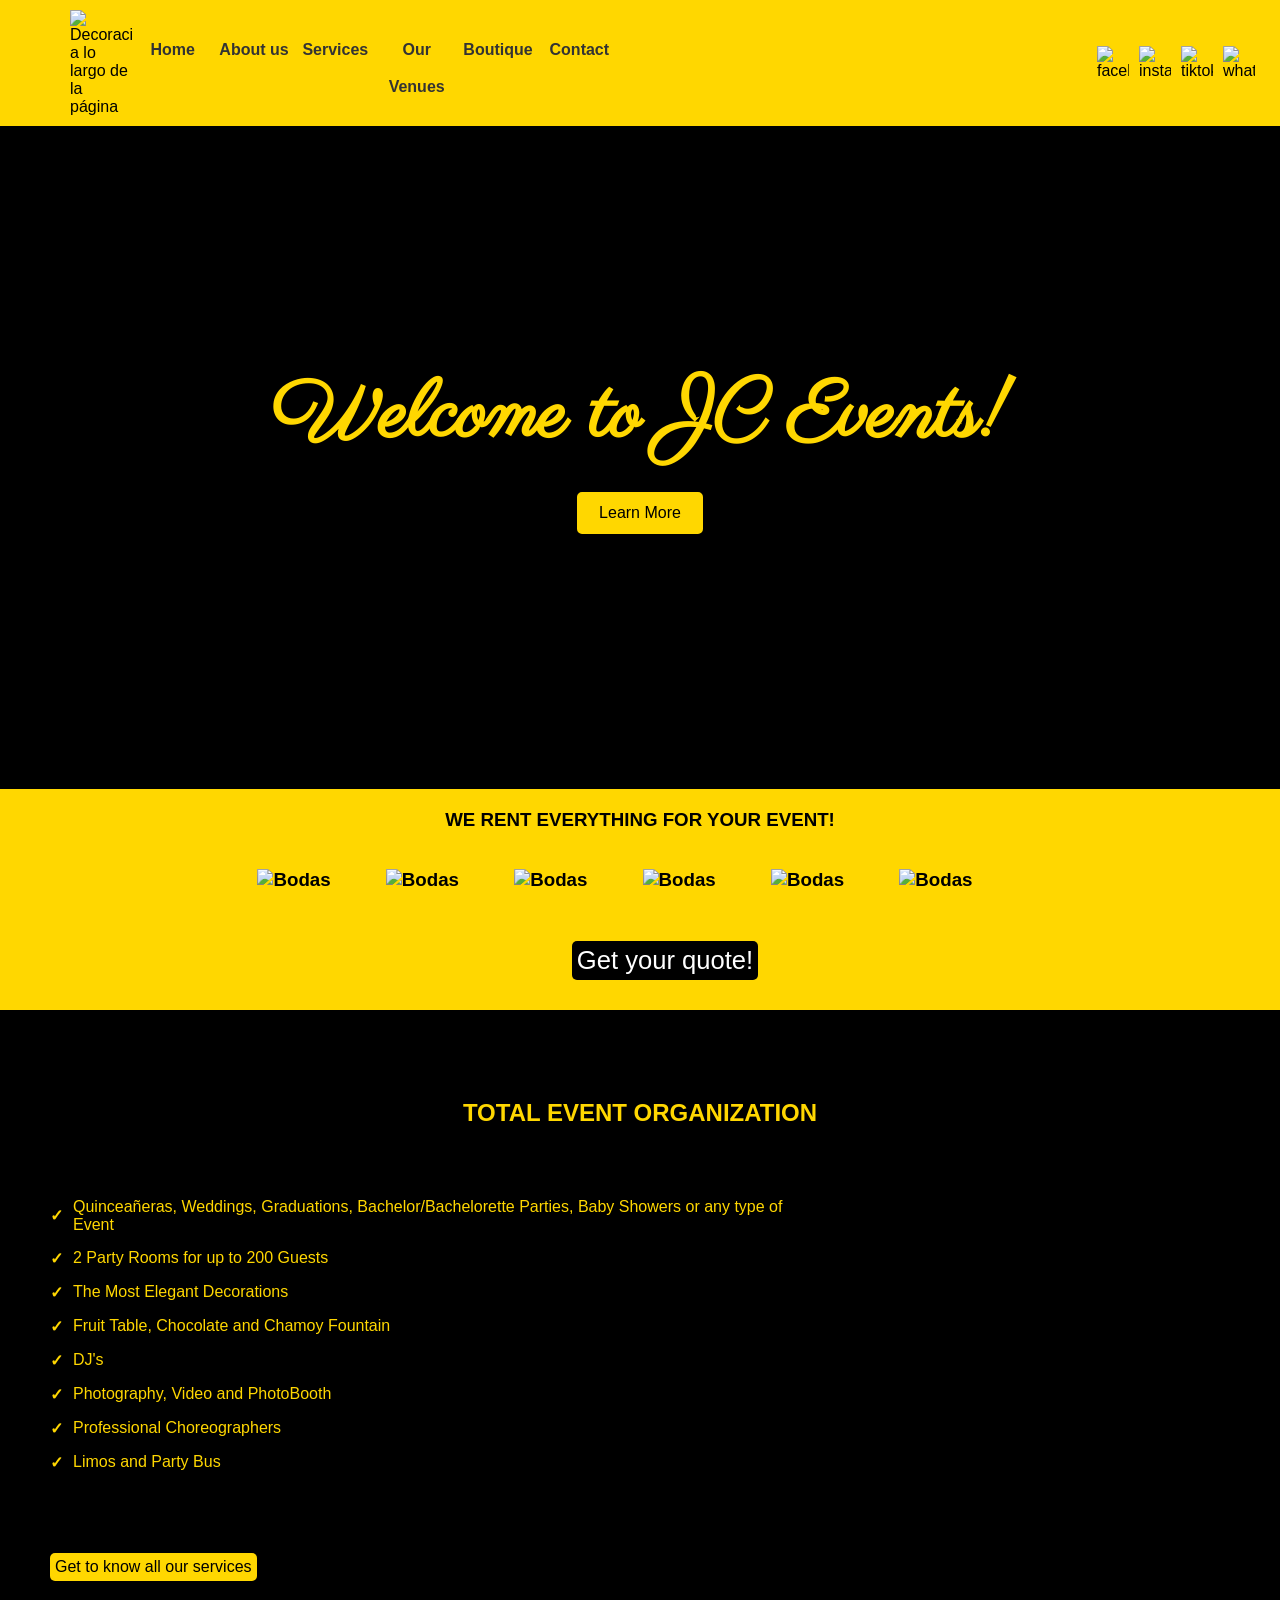
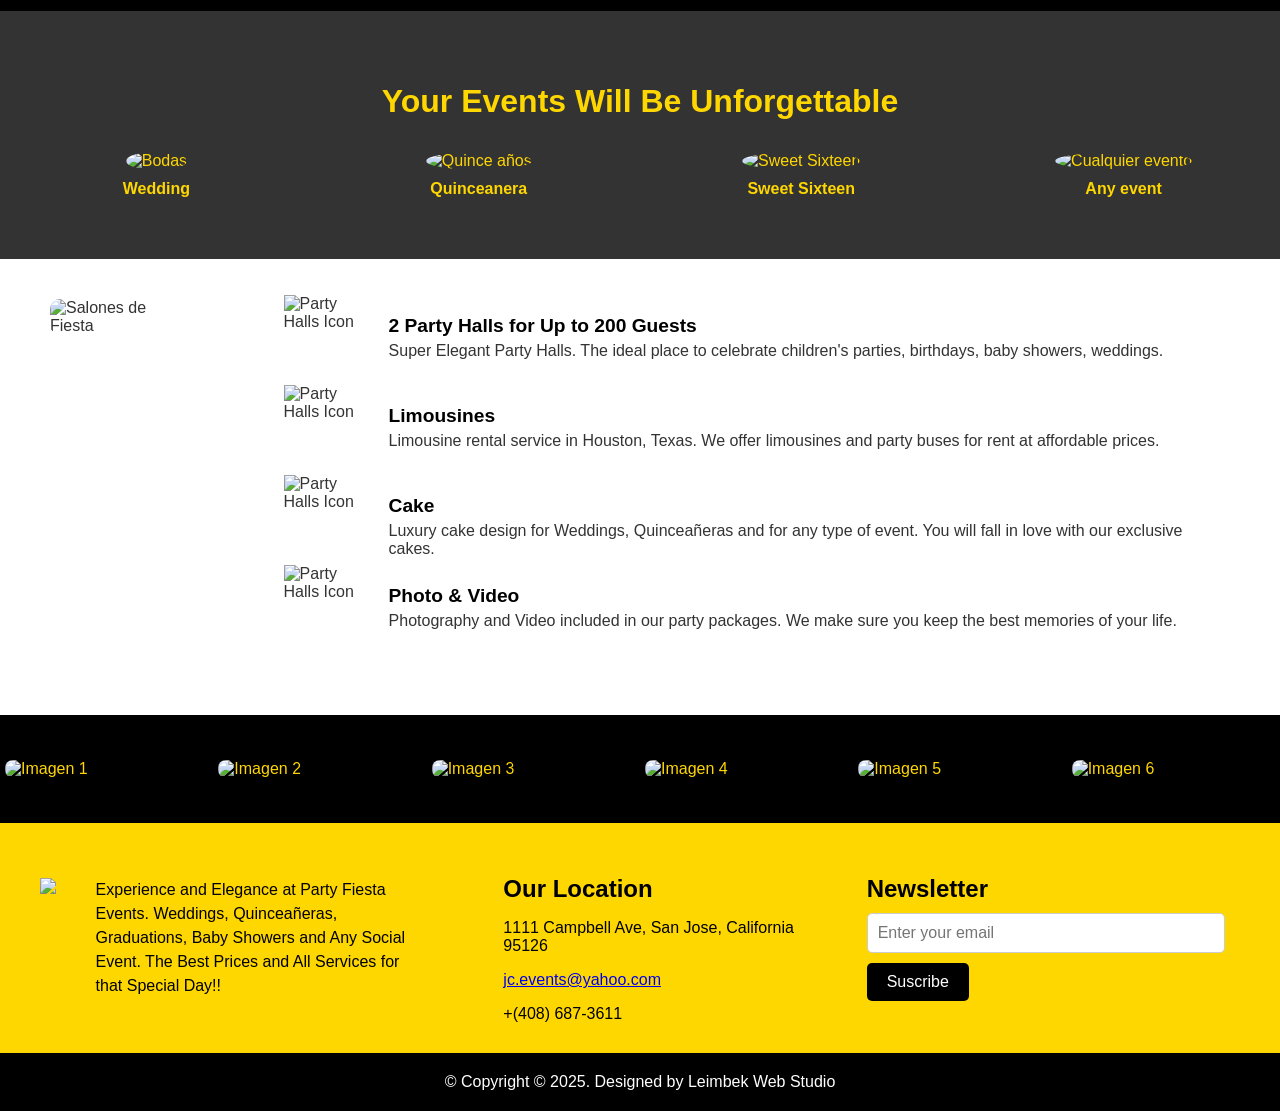
==== index.html @ fe1f2069 "Add files via upload" ====
<!DOCTYPE html>
<html lang="en">
<head>
    <meta charset="UTF-8">
    <meta name="viewport" content="width=device-width, initial-scale=1.0">
	<link rel="preconnect" href="https://fonts.googleapis.com">
	<link rel="preconnect" href="https://fonts.gstatic.com" crossorigin>
	<link href="https://fonts.googleapis.com/css2?family=Parisienne&display=swap" rel="stylesheet">
	<link rel="shortcut icon" href="images/favicon.ico">
	<link rel="icon" type="image/png" sizes="32x32" href="images/logo.png">
    <link rel="apple-touch-icon" sizes="180x180" href="images/logo.png">
	<link rel="icon" sizes="192x192" href="images/logo.png">
    <title>JC Events</title>
    <style>
        body {
            font-family: Arial, sans-serif;
            margin: 0;
            padding: 0;
            background-color: #000;
			color: #FFD700;
        }

        header {
            background-color: #FFD700;
            padding: 10px 20px;
            display: flex;
            justify-content: space-between;
            align-items: center;
            color: #000;
        }
		header img{
			max-width:5%;
			margin-left:50px;
			
		}
		nav{
			width:100%;
		}
        nav ul{
            list-style: none; /* Quita los puntos de la lista */
			margin: 0;
			padding: 0;
			display:flex;
			justify-content:center;
			font-weight:bold;
			font-size:32px;
			width:100%;
        }
		nav ul li{
			flex:1;
			text-align:center;
			
		}

        nav ul li a {
            text-decoration: none; /* Quita el subrayado */
			font-size: 1rem;
			color: #333; /* Ajusta el color del texto */
        }
		
		nav ul li :hover{
			color:white;
		}


        .social-icons {
			display: flex;
			justify-content:flex-end;
			align-items:center;
			gap:0px;
			width:100%;
		}
		.social-icons img{
			width:150px;
			height:auto;
			object-fit: contain;
			cursor:pointer;
			margin-left:5px;
			margin-right:5px;
        }


        .hero {
            position: relative;
            text-align: center;
            color: #FFD700;
        }

        .hero video {
            width: 100%;
            height: 100%;
            object-fit: cover;
        }

        .hero .overlay {
            position: absolute;
            top: 0;
            left: 0;
            width: 100%;
            height: 100%;
            background: rgba(0, 0, 0, 0.1);
            display: flex;
            flex-direction: column;
            justify-content: center;
            align-items: center;
        }

        .hero h1 {
            font-family: 'Parisienne', cursive;
            font-size: 5rem;
            margin: 0;
        }

        .hero button {
            margin-top: 20px;
            padding: 10px 20px;
            font-size: 1rem;
            color: #000;
            background-color: #FFD700;
            border: 2px solid #FFD700;
            border-radius: 5px;
            cursor: pointer;
            transition: all 0.3s;
        }

        .hero button:hover {
            background-color: #333;
            color: #FFD700;
        }

        .event-details {
            display: flex;
            flex-wrap: wrap;
            gap: 20px;
            padding: 50px;
            background-color: #000;
            color: #FFD700;
        }

        .event-details h2 {
            flex-basis: 100%;
            text-align: center;
            color: #FFD700;
        }

        .event-details .image-container {
            flex: 1;
            min-width: 300px;
        }

        .event-details .image-container img {
            width: 100%;
            height: auto;
            border-radius: 10px;
        }
		
		.image-container video{
			max-width:120%;
			margin-left:-130px;
			margin-top:30px;
		}

        .event-details ul {
            flex: 2;
            list-style: none;
            padding: 0;
        }

        .event-details ul li {
            margin: 15px 0;
            display: flex;
            align-items: center;
        }

        .event-details ul li::before {
            content: '\2713';
            color: #FFD700;
            margin-right: 10px;
            font-weight: bold;
        }

        .full-width-image {
			margin:0;
			padding:0;
			background:#FFD700;
        }
		
		.full-width-image h3 {
			padding-top:20px;
			color:#000;
			text-align:center;
		}
		
        .full-width-image img {
            width: 180px;
            height: 250px;
			margin-right:50px;
			margin-bottom:50px;
        }
		
		.get-button {
            padding: 5px 5px;
            font-size: 1.6rem;
            color: white;
            background-color:#000;
            border: none;
            border-radius: 5px;
            cursor: pointer;
            transition: background-color 0.3s;
			margin-left:50px;
			margin-bottom:30px;
        }

        .get-button:hover {
            background-color: #333;
			color: #white;
        }
		

        .service-button {
            padding: 5px 5px;
            font-size: 1rem;
            color: #000;
            background-color: #FFD700;
            border: none;
            border-radius: 5px;
            cursor: pointer;
            transition: background-color 0.3s;
			margin-left:50px;
			margin-bottom:30px;
        }

        .service-button:hover {
            background-color: #333;
			color: #FFD700;
        }

        .inspirational-section {
            background-color: #333;
            padding: 40px 20px;
            text-align: center;
			color:#FFD700;
        }

        .inspirational-section h3 {
            font-size: 2rem;
            color: #FFD700;
        }

        .event-images {
            display: flex;
            justify-content: space-between;
            gap: 20px;
            margin-top: 30px;
        }

        .event-images .image-container {
            width: 22%;
            text-align: center;
        }

        .event-images img {
            width: 150px;
            height: 150px;
            border-radius: 50%;
			object-fit: cover;
        }

        .event-images h4 {
            margin-top: 10px;
            color: #FFD700;
        }

 
		
		.additional-info {
			display: flex;
			justify-content: space-between;
			padding: 40px 20px;
			background-color: #fff;
			color: #333;
		}

		.left-image img {
			width: 100%;
			height: auto;
			max-width: 500px;
			border-radius: 10px;
			margin-left:30px;
		}

		.right-list h4 {
			color: #000;
			font-size: 1.2rem;
			margin:0;
		}

		.right-list ul li {
			display: flex;
			align-items: flex-start;
			margin-bottom: 20px;
			gap:15px;
			font-size: 1rem;
			margin-right:30px;
		}

		.right-list ul li img {
			flex-shrink:0;
			align-items:center;
			gap:10px;
			height:90px;
			width:90px;
			margin-left:50px;
			margin-top:-20px;
		}
		
		.right-list ul li p {
			margin: 5px 0 0 0; /* Agrega espacio arriba del párrafo */
			font-size: 1rem;
		}

				
		/* Contenedor de la galería de imágenes */
		.image-gallery {
			display: flex;
			justify-content: space-between;
			margin-top: 40px;
		}

		/* Cada item de imagen */
		.image-item {
			flex: 1;
			padding: 5px;
			position: relative;
			overflow: hidden;
		}

		/* Imágenes dentro de cada item */
		.image-item img {
			width: 100%;
			height: auto;
			transition: transform 0.3s ease, box-shadow 0.3s ease;
			border-radius: 8px;
		}

		/* Efecto de movimiento al pasar el mouse */
		.image-item:hover img {
			transform: scale(1.1); /* Aumenta ligeramente el tamaño */
			box-shadow: 0 4px 8px rgba(0, 0, 0, 0.2); /* Agrega una sombra */
		}

		/* Estilos para el modal de ampliación */
		.modal {
			display: none;
			position: fixed;
			z-index: 1;
			left: 0;
			top: 0;
			width: 100%;
			height: 100%;
			overflow: auto;
			background-color: rgba(0, 0, 0, 0.7);
		}

		.modal-content {
			margin: 15% auto;
			display: block;
			width: 80%;
			max-width: 700px;
			transition: transform 0.3s ease;
		}

		.close {
			position: absolute;
			top: 10px;
			right: 25px;
			color: #f1f1f1;
			font-size: 35px;
			font-weight: bold;
			cursor: pointer;
		}

		.close:hover,
		.close:focus {
			color: #bbb;
			text-decoration: none;
			cursor: pointer;
		}

		/* Contenedor de las tres columnas */
		.three-columns {
			display: flex;
			justify-content: space-between;
			margin-top: 40px;
			padding: 0 20px;
			background: #FFD700;
			
		}

		/* Estilo general para cada columna */
		.column {
			flex: 1;
			padding: 20px;
			box-sizing: border-box;
		}

		/* Estilo de la columna izquierda */
		.left-column .logo {
			height:100px;
			width: 100px;
			max-width: 200px;
			margin-bottom: 20px;
			flex.shrink:0;
		}
		
		.left-column {
			display: flex; /* Alinea los elementos hijos horizontalmente */
			align-items: center; /* Centra verticalmente el logo y el texto */
			gap: 20px; /* Espacio entre el logo y el texto */
		}

		.left-column .description {
			font-size: 1rem;
			color: #000;
			line-height: 1.5;
			margin:0;
			flex-grow:1;
		}

		/* Estilo de la columna central */
		.center-column h4 {
			font-size: 1.5rem;
			color: #000;
			margin-bottom: 10px;
			margin-left:50px;
		}

		.center-column p {
			font-size: 1rem;
			color: #000;
			margin-bottom: 10px;
			margin-left:50px;
		}

		/* Estilo de la columna derecha */
		.right-column h4 {
			font-size: 1.5rem;
			color: #000;
			margin-bottom: 10px;
		}

		.right-column .email-input {
			width: 90%;
			padding: 10px;
			margin-bottom: 10px;
			font-size: 1rem;
			border: 1px solid #ccc;
			border-radius: 5px;
		}

		.right-column .subscribe-button {
			padding: 10px 20px;
			font-size: 1rem;
			background-color: #000;
			color: white;
			border: none;
			border-radius: 5px;
			cursor: pointer;
		}

		.right-column .subscribe-button:hover {
			background-color: #d07a92; /* Cambio de color al pasar el mouse */
		}

		/* Responsividad: Ajustar columnas en pantallas pequeñas */
		@media (max-width: 768px) {
			.three-columns {
				flex-direction: column;
				align-items: center;
			}

			.column {
				width: 100%;
				margin-bottom: 20px;
			}
		}
		
		/* Estilo del pie de página */
		.footer {
			background-color: #000;  /* Fondo negro */
			color: #fff;  /* Texto blanco */
			text-align: center;  /* Alineación del texto al centro */
			padding: 20px 0;  /* Espaciado arriba y abajo */
			font-size: 1rem;  /* Tamaño de fuente */
		}

		.footer p {
			margin: 0;  /* Elimina el margen por defecto */
		}
		
		
		
		/* Media Queries para dispositivos móviles */
@media (max-width: 768px) {
    header img {
        max-width: 20%;
        margin-left: 10px;
    }

    nav ul {
        flex-direction: column; /* Apilar los elementos del menú */
        font-size: 1rem;
    }

    nav ul li {
        margin-bottom: 10px;
    }

    .hero h1 {
        font-size: 2.5rem;
    }

    .hero button {
        font-size: 0.8rem;
        padding: 8px 16px;
    }

    .event-details {
        flex-direction: column; /* Cambiar a diseño de una columna */
        gap: 10px;
        padding: 20px;
    }

    .event-details .image-container {
        min-width: 100%; /* Imagen a pantalla completa */
    }

    .additional-info {
        flex-direction: column; /* Apilar columnas */
        padding: 20px;
    }

    .left-image img {
        max-width: 100%;
        margin: 0 auto; /* Centrar imagen */
    }

    .three-columns {
        flex-direction: column; /* Columnas apiladas */
    }

    .column {
        padding: 10px;
        text-align: center; /* Centrar contenido */
    }
}

/* Media Queries para tabletas */
@media (min-width: 769px) and (max-width: 1024px) {
    .hero h1 {
        font-size: 3.5rem;
    }

    nav ul {
        font-size: 1.2rem;
    }

    .event-details {
        gap: 15px;
        padding: 30px;
    }

    .three-columns {
        flex-direction: row;
        gap: 20px;
    }

    .column {
        padding: 15px;
    }
}



    </style>
</head>
<body>
    <header>
		<img src="images/logo.jpg" alt="Decoración a lo largo de la página">

        <nav>
            <ul>
				<li><a href="#">Home</a></li>
				<li><a href="#about">About us</a></li>
				<li><a href="#services">Services</a></li>
				<li><a href="#venues">Our Venues</a></li>
				<li><a href="#boutique">Boutique</a></li>
				<li> <a href="#contact">Contact</a></li>
			</ul>
        </nav>
        <div class="social-icons">
            <img src="images/facebook.png" alt="facebook"></a>
            <img src="images/instagram.png" alt="instagram,"></a>
            <img src="images/tiktok.png" alt="tiktok"></a>
            <img src="images/whatsapp.png" alt="whatsapp"></a>
        </div>
    </header>

    <div class="hero">
        <video autoplay muted loop>
            <source src="media/boda.mp4" type="video/mp4">
            Your browser does not support the video tag.
        </video>
        <div class="overlay">
            <h1>Welcome to JC Events!</h1>
            <button onclick="learnMore()">Learn More</button>
        </div>
    </div>

    <div class="full-width-image">
        <h3>WE RENT EVERYTHING FOR YOUR EVENT!<h3>
		<div>
			<img src="images/rent1.jpg" alt="Bodas">
			<img src="images/rent2.jpg" alt="Bodas">
			<img src="images/rent3.jpg" alt="Bodas">
			<img src="images/rent4.jpg" alt="Bodas">
			<img src="images/rent5.jpg" alt="Bodas">
			<img src="images/rent6.jpg" alt="Bodas">
		</div>
		<button class="get-button">Get your quote!</button>
    </div>

    <div class="event-details">
        <h2>TOTAL EVENT ORGANIZATION</h2>
        <ul>
            <li>Quinceañeras, Weddings, Graduations, Bachelor/Bachelorette Parties, Baby Showers or any type of Event</li>
            <li>2 Party Rooms for up to 200 Guests</li>
            <li>The Most Elegant Decorations</li>
            <li>Fruit Table, Chocolate and Chamoy Fountain</li>
            <li>DJ's</li>
            <li>Photography, Video and PhotoBooth</li>
            <li>Professional Choreographers</li>
            <li>Limos and Party Bus</li>
        </ul>
        <div class="image-container">
             <video autoplay muted loop>
				<source src="media/promo.mp4" type="video/mp4">
				Your browser does not support the video tag.
			</video>
        </div>
		
    </div>
	<div>
        <button class="service-button">Get to know all our services</button>
	</div>

    <div class="inspirational-section">
        <h3>Your Events Will Be Unforgettable</h3>
        <div class="event-images">
            <div class="image-container">
                <img src="images/wedding.jpg" alt="Bodas">
                <h4>Wedding</h4>
            </div>
            <div class="image-container">
                <img src="images/quinceanera.jpg" alt="Quince años">
                <h4>Quinceanera</h4>
            </div>
            <div class="image-container">
                <img src="images/sweet-sixteen.jpg" alt="Sweet Sixteen">
                <h4>Sweet Sixteen</h4>
            </div>
            <div class="image-container">
                <img src="images/any-event.jpg" alt="Cualquier evento">
                <h4>Any event</h4>
            </div>
        </div>
    </div>
	
	<div class="additional-info">
		<div class="left-image">
			<img src="images/promo1.jpg" alt="Salones de Fiesta" />
		</div>
		<div class="right-list">
			<ul>
				<li>
					<img src="images/evento.png" alt="Party Halls Icon" class="icon">
					<div>
						<h4>2 Party Halls for Up to 200 Guests</h4>
						<p>Super Elegant Party Halls. The ideal place to celebrate children's parties, birthdays, baby showers, weddings.</p>
					</div>
				</li>
				<li>
					<img src="images/evento.png" alt="Party Halls Icon" class="icon">
					<div> 
						<h4>Limousines</h4>
						<p>Limousine rental service in Houston, Texas. We offer limousines and party buses for rent at affordable prices.</p>
					</div>
				</li>
				<li>
					<img src="images/evento.png" alt="Party Halls Icon" class="icon">
					<div>
						<h4>Cake</h4>
						<p>Luxury cake design for Weddings, Quinceañeras and for any type of event. You will fall in love with our exclusive cakes.</p>
					</div>
				</li>
				<li>
					<img src="images/evento.png" alt="Party Halls Icon" class="icon">
					<div>
						<h4>Photo & Video</h4>
						<p>Photography and Video included in our party packages. We make sure you keep the best memories of your life.</p>
					</div>
				</li>
			</ul>
		</div>
	</div>
	<!-- Nueva sección de imágenes -->
	<div class="image-gallery">
		<div class="image-item">
			<img src="images/imagen1.jpg" alt="Imagen 1">
		</div>
		<div class="image-item">
			<img src="images/imagen2.jpg" alt="Imagen 2">
		</div>
		<div class="image-item">
			<img src="images/imagen3.jpg" alt="Imagen 3">
		</div>
		<div class="image-item">
			<img src="images/imagen4.jpg" alt="Imagen 4">
		</div>
		<div class="image-item">
			<img src="images/imagen5.jpg" alt="Imagen 5">
		</div>
		<div class="image-item">
			<img src="images/imagen6.jpg" alt="Imagen 6">
		</div>
	</div>
	
	<!-- Sección con tres columnas -->
	<div class="three-columns">
		<!-- Columna de la izquierda -->
		<div class="column left-column">
			<img src="images/logo.jpg" alt="Logo" class="logo" />
			<p class="description">Experience and Elegance at Party Fiesta Events. Weddings, Quinceañeras, Graduations, Baby Showers and Any Social Event. The Best Prices and All Services for that Special Day!!</p>
		</div>

		<!-- Columna del centro -->
		<div class="column center-column">
			<h4>Our Location</h4>
			<p>1111 Campbell Ave, San Jose, California 95126</p>
			<p><a href="mailto:info@partyfiestaeventos.com">jc.events@yahoo.com</a></p>
			<p>+(408) 687-3611</p>
		</div>

		<!-- Columna de la derecha -->
		<div class="column right-column">
			<h4>Newsletter</h4>
			<input type="email" placeholder="Enter your email" class="email-input" />
			<button class="subscribe-button">Suscribe</button>
		</div>
	</div>


    <!-- Pie de página -->
	<footer class="footer">
		<p>© Copyright © 2025. Designed by Leimbek Web Studio</p>
	</footer>


    <script src="https://kit.fontawesome.com/a076d05399.js" crossorigin="anonymous"></script>
    <script>

		// Obtener las imágenes y el modal
		var images = document.querySelectorAll('.image-item img');
		var modal = document.createElement('div');
		modal.classList.add('modal');
		var modalContent = document.createElement('img');
		modalContent.classList.add('modal-content');
		var closeModal = document.createElement('span');
		closeModal.classList.add('close');
		closeModal.textContent = '×';
		modal.appendChild(modalContent);
		modal.appendChild(closeModal);
		document.body.appendChild(modal);

		// Agregar evento de clic en las imágenes para mostrar el modal
		images.forEach(function(img) {
			img.addEventListener('click', function() {
				modal.style.display = "block";
				modalContent.src = img.src;
			});
		});

		// Agregar evento para cerrar el modal
		closeModal.addEventListener('click', function() {
			modal.style.display = "none";
		});

    </script>
</body>
</html>
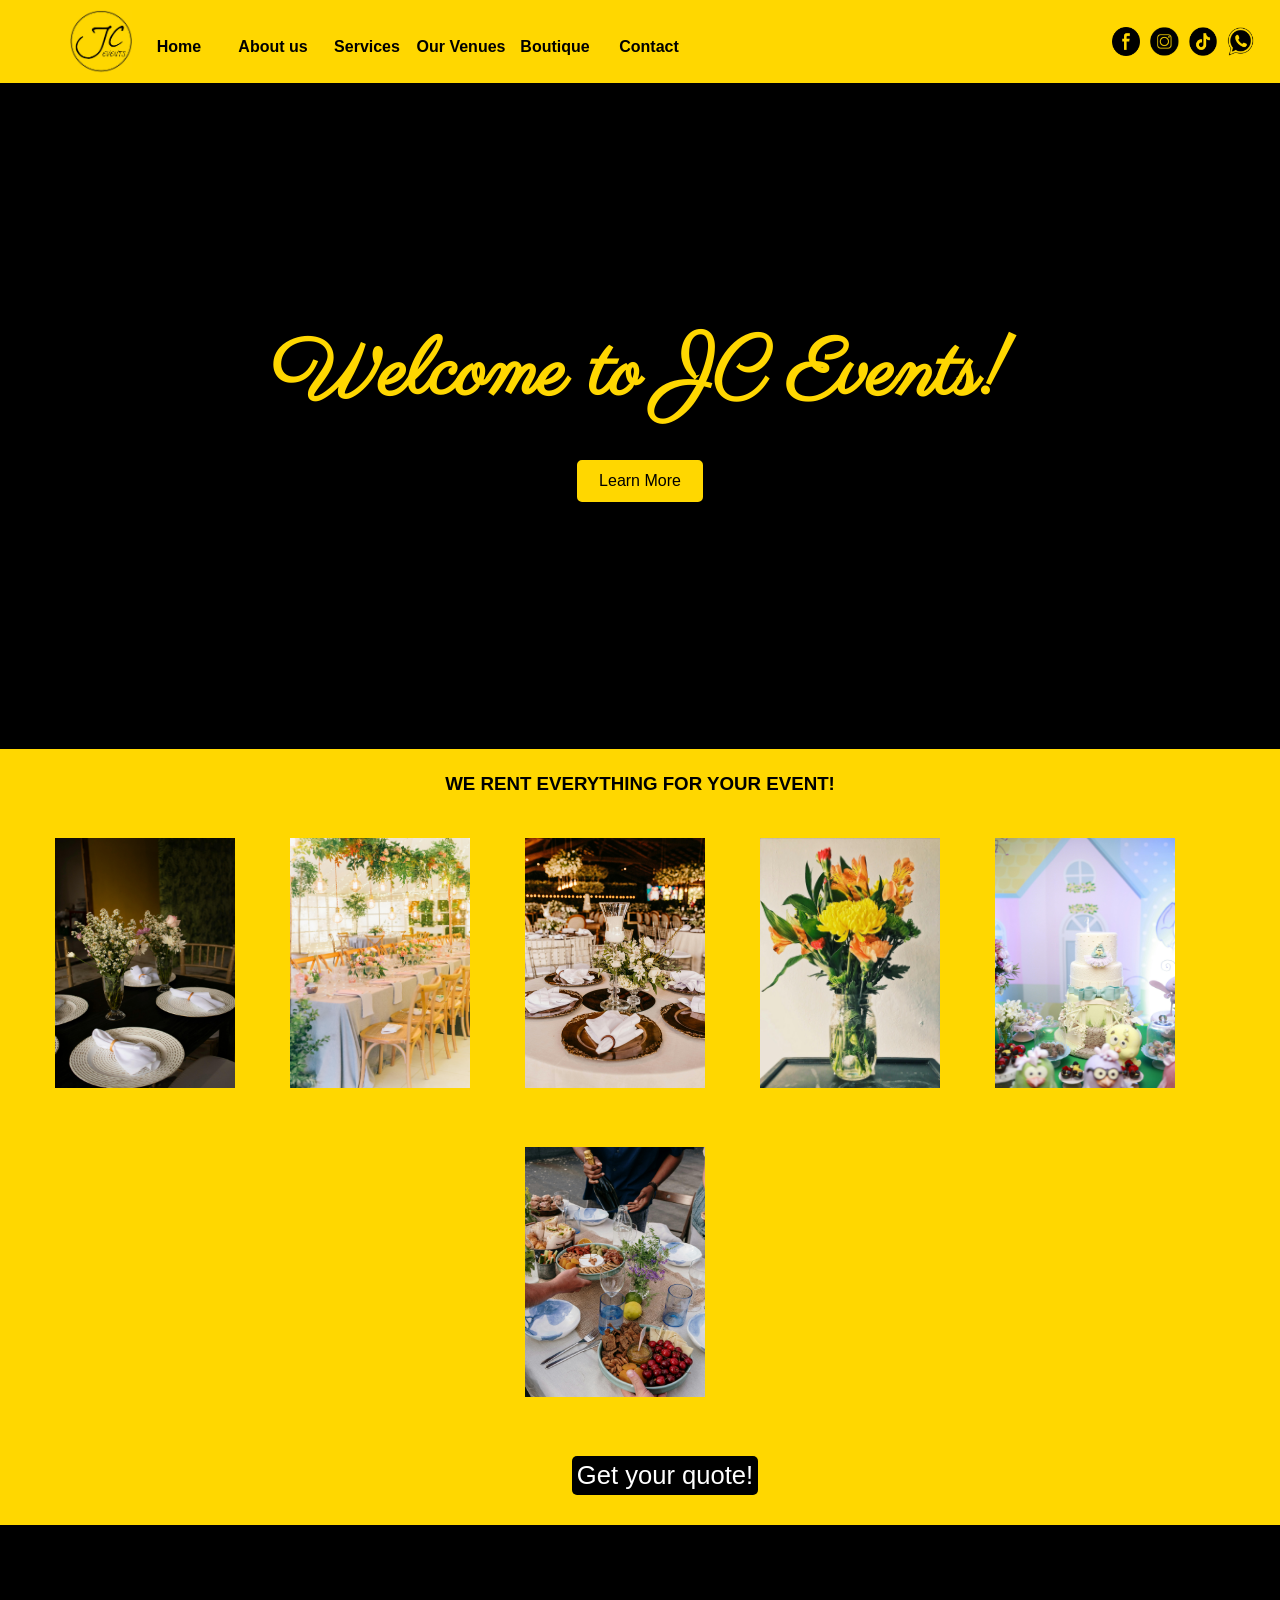
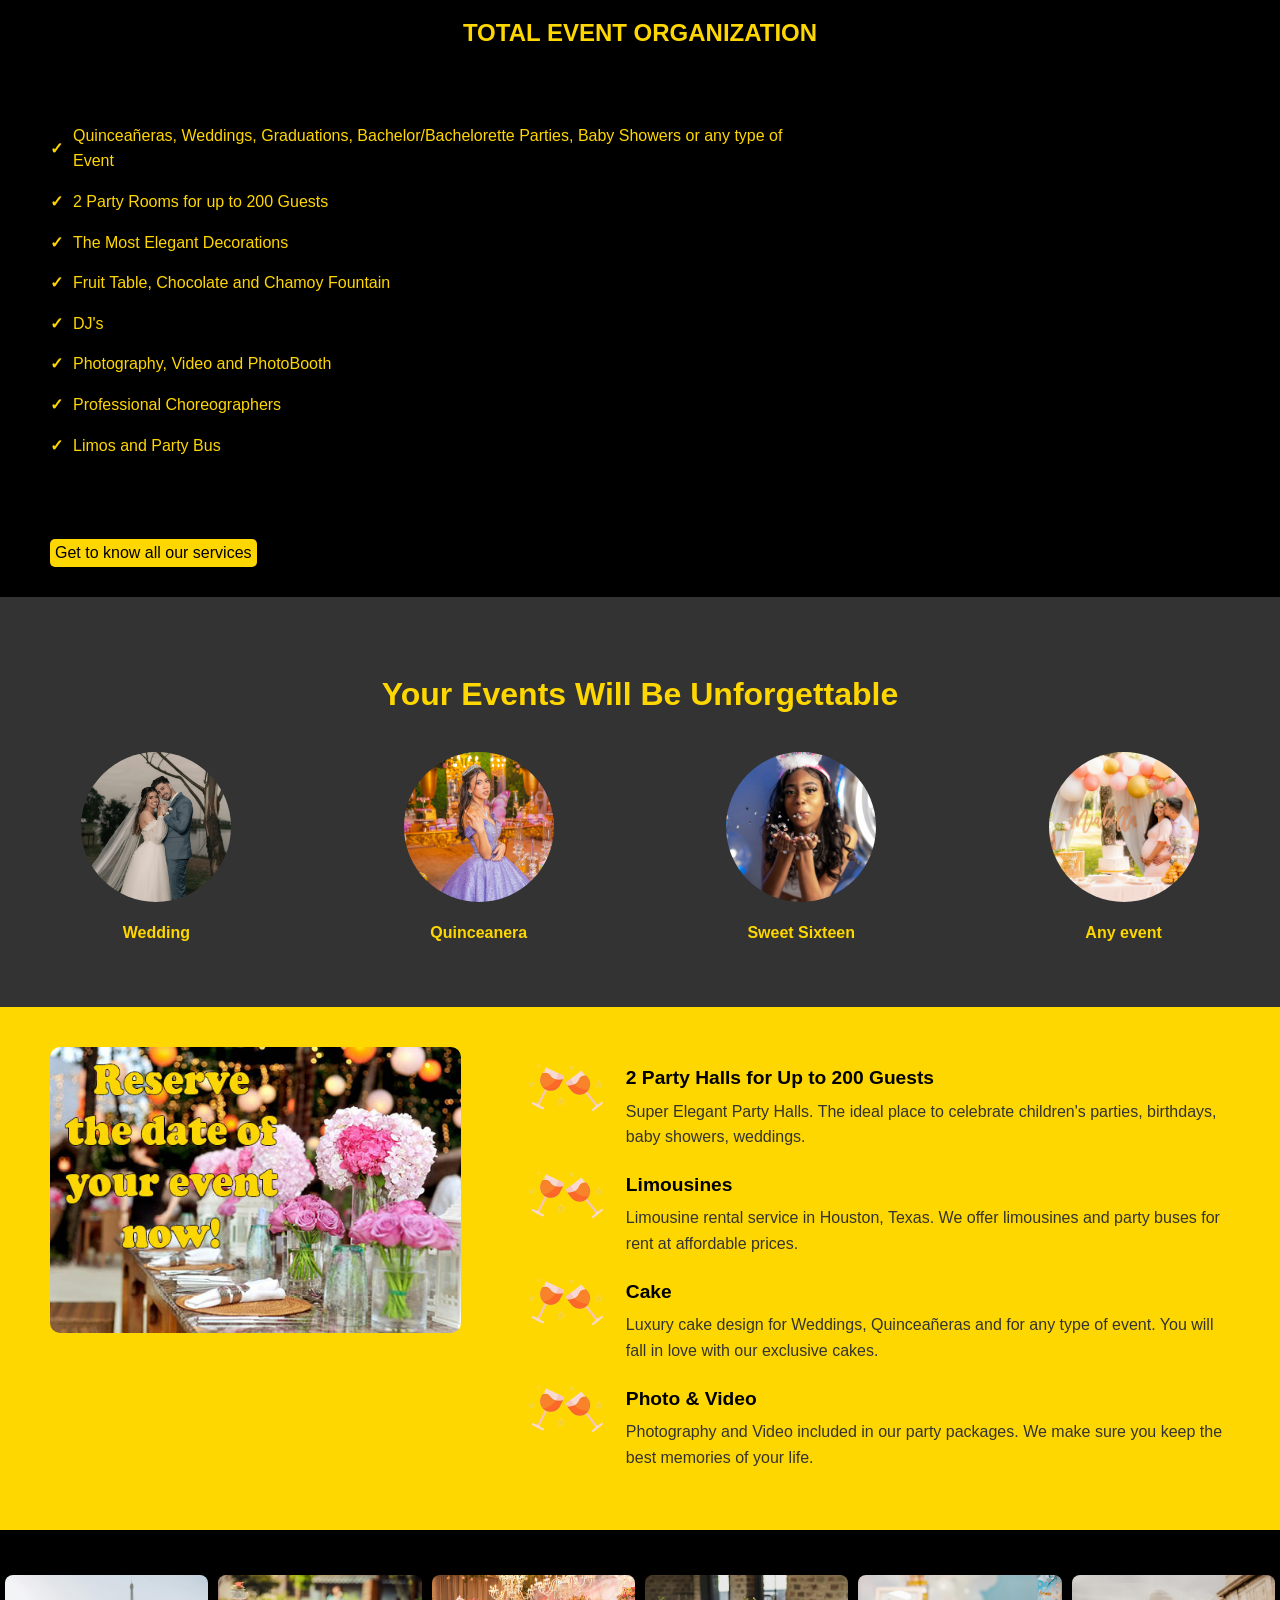
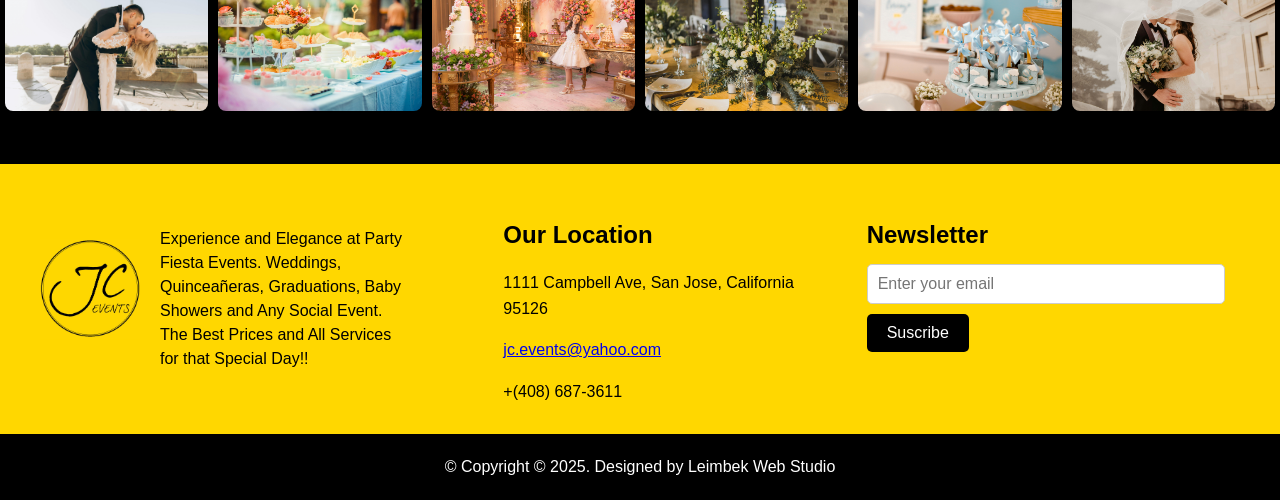
==== commit 15f29af1: "Add files via upload" ====
--- a/index.html
+++ b/index.html
@@ -6,597 +6,32 @@
 	<link rel="preconnect" href="https://fonts.googleapis.com">
 	<link rel="preconnect" href="https://fonts.gstatic.com" crossorigin>
 	<link href="https://fonts.googleapis.com/css2?family=Parisienne&display=swap" rel="stylesheet">
-	<link rel="shortcut icon" href="images/favicon.ico">
 	<link rel="icon" type="image/png" sizes="32x32" href="images/logo.png">
     <link rel="apple-touch-icon" sizes="180x180" href="images/logo.png">
 	<link rel="icon" sizes="192x192" href="images/logo.png">
-    <title>JC Events</title>
-    <style>
-        body {
-            font-family: Arial, sans-serif;
-            margin: 0;
-            padding: 0;
-            background-color: #000;
-			color: #FFD700;
-        }
-
-        header {
-            background-color: #FFD700;
-            padding: 10px 20px;
-            display: flex;
-            justify-content: space-between;
-            align-items: center;
-            color: #000;
-        }
-		header img{
-			max-width:5%;
-			margin-left:50px;
-			
-		}
-		nav{
-			width:100%;
-		}
-        nav ul{
-            list-style: none; /* Quita los puntos de la lista */
-			margin: 0;
-			padding: 0;
-			display:flex;
-			justify-content:center;
-			font-weight:bold;
-			font-size:32px;
-			width:100%;
-        }
-		nav ul li{
-			flex:1;
-			text-align:center;
-			
-		}
-
-        nav ul li a {
-            text-decoration: none; /* Quita el subrayado */
-			font-size: 1rem;
-			color: #333; /* Ajusta el color del texto */
-        }
-		
-		nav ul li :hover{
-			color:white;
-		}
-
-
-        .social-icons {
-			display: flex;
-			justify-content:flex-end;
-			align-items:center;
-			gap:0px;
-			width:100%;
-		}
-		.social-icons img{
-			width:150px;
-			height:auto;
-			object-fit: contain;
-			cursor:pointer;
-			margin-left:5px;
-			margin-right:5px;
-        }
-
-
-        .hero {
-            position: relative;
-            text-align: center;
-            color: #FFD700;
-        }
-
-        .hero video {
-            width: 100%;
-            height: 100%;
-            object-fit: cover;
-        }
-
-        .hero .overlay {
-            position: absolute;
-            top: 0;
-            left: 0;
-            width: 100%;
-            height: 100%;
-            background: rgba(0, 0, 0, 0.1);
-            display: flex;
-            flex-direction: column;
-            justify-content: center;
-            align-items: center;
-        }
-
-        .hero h1 {
-            font-family: 'Parisienne', cursive;
-            font-size: 5rem;
-            margin: 0;
-        }
-
-        .hero button {
-            margin-top: 20px;
-            padding: 10px 20px;
-            font-size: 1rem;
-            color: #000;
-            background-color: #FFD700;
-            border: 2px solid #FFD700;
-            border-radius: 5px;
-            cursor: pointer;
-            transition: all 0.3s;
-        }
-
-        .hero button:hover {
-            background-color: #333;
-            color: #FFD700;
-        }
-
-        .event-details {
-            display: flex;
-            flex-wrap: wrap;
-            gap: 20px;
-            padding: 50px;
-            background-color: #000;
-            color: #FFD700;
-        }
-
-        .event-details h2 {
-            flex-basis: 100%;
-            text-align: center;
-            color: #FFD700;
-        }
-
-        .event-details .image-container {
-            flex: 1;
-            min-width: 300px;
-        }
-
-        .event-details .image-container img {
-            width: 100%;
-            height: auto;
-            border-radius: 10px;
-        }
-		
-		.image-container video{
-			max-width:120%;
-			margin-left:-130px;
-			margin-top:30px;
-		}
-
-        .event-details ul {
-            flex: 2;
-            list-style: none;
-            padding: 0;
-        }
-
-        .event-details ul li {
-            margin: 15px 0;
-            display: flex;
-            align-items: center;
-        }
-
-        .event-details ul li::before {
-            content: '\2713';
-            color: #FFD700;
-            margin-right: 10px;
-            font-weight: bold;
-        }
-
-        .full-width-image {
-			margin:0;
-			padding:0;
-			background:#FFD700;
-        }
-		
-		.full-width-image h3 {
-			padding-top:20px;
-			color:#000;
-			text-align:center;
-		}
-		
-        .full-width-image img {
-            width: 180px;
-            height: 250px;
-			margin-right:50px;
-			margin-bottom:50px;
-        }
-		
-		.get-button {
-            padding: 5px 5px;
-            font-size: 1.6rem;
-            color: white;
-            background-color:#000;
-            border: none;
-            border-radius: 5px;
-            cursor: pointer;
-            transition: background-color 0.3s;
-			margin-left:50px;
-			margin-bottom:30px;
-        }
-
-        .get-button:hover {
-            background-color: #333;
-			color: #white;
-        }
-		
-
-        .service-button {
-            padding: 5px 5px;
-            font-size: 1rem;
-            color: #000;
-            background-color: #FFD700;
-            border: none;
-            border-radius: 5px;
-            cursor: pointer;
-            transition: background-color 0.3s;
-			margin-left:50px;
-			margin-bottom:30px;
-        }
-
-        .service-button:hover {
-            background-color: #333;
-			color: #FFD700;
-        }
-
-        .inspirational-section {
-            background-color: #333;
-            padding: 40px 20px;
-            text-align: center;
-			color:#FFD700;
-        }
-
-        .inspirational-section h3 {
-            font-size: 2rem;
-            color: #FFD700;
-        }
-
-        .event-images {
-            display: flex;
-            justify-content: space-between;
-            gap: 20px;
-            margin-top: 30px;
-        }
-
-        .event-images .image-container {
-            width: 22%;
-            text-align: center;
-        }
-
-        .event-images img {
-            width: 150px;
-            height: 150px;
-            border-radius: 50%;
-			object-fit: cover;
-        }
-
-        .event-images h4 {
-            margin-top: 10px;
-            color: #FFD700;
-        }
-
- 
-		
-		.additional-info {
-			display: flex;
-			justify-content: space-between;
-			padding: 40px 20px;
-			background-color: #fff;
-			color: #333;
-		}
-
-		.left-image img {
-			width: 100%;
-			height: auto;
-			max-width: 500px;
-			border-radius: 10px;
-			margin-left:30px;
-		}
-
-		.right-list h4 {
-			color: #000;
-			font-size: 1.2rem;
-			margin:0;
-		}
-
-		.right-list ul li {
-			display: flex;
-			align-items: flex-start;
-			margin-bottom: 20px;
-			gap:15px;
-			font-size: 1rem;
-			margin-right:30px;
-		}
-
-		.right-list ul li img {
-			flex-shrink:0;
-			align-items:center;
-			gap:10px;
-			height:90px;
-			width:90px;
-			margin-left:50px;
-			margin-top:-20px;
-		}
-		
-		.right-list ul li p {
-			margin: 5px 0 0 0; /* Agrega espacio arriba del párrafo */
-			font-size: 1rem;
-		}
-
-				
-		/* Contenedor de la galería de imágenes */
-		.image-gallery {
-			display: flex;
-			justify-content: space-between;
-			margin-top: 40px;
-		}
-
-		/* Cada item de imagen */
-		.image-item {
-			flex: 1;
-			padding: 5px;
-			position: relative;
-			overflow: hidden;
-		}
-
-		/* Imágenes dentro de cada item */
-		.image-item img {
-			width: 100%;
-			height: auto;
-			transition: transform 0.3s ease, box-shadow 0.3s ease;
-			border-radius: 8px;
-		}
-
-		/* Efecto de movimiento al pasar el mouse */
-		.image-item:hover img {
-			transform: scale(1.1); /* Aumenta ligeramente el tamaño */
-			box-shadow: 0 4px 8px rgba(0, 0, 0, 0.2); /* Agrega una sombra */
-		}
-
-		/* Estilos para el modal de ampliación */
-		.modal {
-			display: none;
-			position: fixed;
-			z-index: 1;
-			left: 0;
-			top: 0;
-			width: 100%;
-			height: 100%;
-			overflow: auto;
-			background-color: rgba(0, 0, 0, 0.7);
-		}
-
-		.modal-content {
-			margin: 15% auto;
-			display: block;
-			width: 80%;
-			max-width: 700px;
-			transition: transform 0.3s ease;
-		}
-
-		.close {
-			position: absolute;
-			top: 10px;
-			right: 25px;
-			color: #f1f1f1;
-			font-size: 35px;
-			font-weight: bold;
-			cursor: pointer;
-		}
-
-		.close:hover,
-		.close:focus {
-			color: #bbb;
-			text-decoration: none;
-			cursor: pointer;
-		}
-
-		/* Contenedor de las tres columnas */
-		.three-columns {
-			display: flex;
-			justify-content: space-between;
-			margin-top: 40px;
-			padding: 0 20px;
-			background: #FFD700;
-			
-		}
-
-		/* Estilo general para cada columna */
-		.column {
-			flex: 1;
-			padding: 20px;
-			box-sizing: border-box;
-		}
-
-		/* Estilo de la columna izquierda */
-		.left-column .logo {
-			height:100px;
-			width: 100px;
-			max-width: 200px;
-			margin-bottom: 20px;
-			flex.shrink:0;
-		}
-		
-		.left-column {
-			display: flex; /* Alinea los elementos hijos horizontalmente */
-			align-items: center; /* Centra verticalmente el logo y el texto */
-			gap: 20px; /* Espacio entre el logo y el texto */
-		}
-
-		.left-column .description {
-			font-size: 1rem;
-			color: #000;
-			line-height: 1.5;
-			margin:0;
-			flex-grow:1;
-		}
-
-		/* Estilo de la columna central */
-		.center-column h4 {
-			font-size: 1.5rem;
-			color: #000;
-			margin-bottom: 10px;
-			margin-left:50px;
-		}
-
-		.center-column p {
-			font-size: 1rem;
-			color: #000;
-			margin-bottom: 10px;
-			margin-left:50px;
-		}
-
-		/* Estilo de la columna derecha */
-		.right-column h4 {
-			font-size: 1.5rem;
-			color: #000;
-			margin-bottom: 10px;
-		}
-
-		.right-column .email-input {
-			width: 90%;
-			padding: 10px;
-			margin-bottom: 10px;
-			font-size: 1rem;
-			border: 1px solid #ccc;
-			border-radius: 5px;
-		}
-
-		.right-column .subscribe-button {
-			padding: 10px 20px;
-			font-size: 1rem;
-			background-color: #000;
-			color: white;
-			border: none;
-			border-radius: 5px;
-			cursor: pointer;
-		}
-
-		.right-column .subscribe-button:hover {
-			background-color: #d07a92; /* Cambio de color al pasar el mouse */
-		}
-
-		/* Responsividad: Ajustar columnas en pantallas pequeñas */
-		@media (max-width: 768px) {
-			.three-columns {
-				flex-direction: column;
-				align-items: center;
-			}
-
-			.column {
-				width: 100%;
-				margin-bottom: 20px;
-			}
-		}
-		
-		/* Estilo del pie de página */
-		.footer {
-			background-color: #000;  /* Fondo negro */
-			color: #fff;  /* Texto blanco */
-			text-align: center;  /* Alineación del texto al centro */
-			padding: 20px 0;  /* Espaciado arriba y abajo */
-			font-size: 1rem;  /* Tamaño de fuente */
-		}
-
-		.footer p {
-			margin: 0;  /* Elimina el margen por defecto */
-		}
-		
-		
-		
-		/* Media Queries para dispositivos móviles */
-@media (max-width: 768px) {
-    header img {
-        max-width: 20%;
-        margin-left: 10px;
-    }
-
-    nav ul {
-        flex-direction: column; /* Apilar los elementos del menú */
-        font-size: 1rem;
-    }
-
-    nav ul li {
-        margin-bottom: 10px;
-    }
-
-    .hero h1 {
-        font-size: 2.5rem;
-    }
-
-    .hero button {
-        font-size: 0.8rem;
-        padding: 8px 16px;
-    }
-
-    .event-details {
-        flex-direction: column; /* Cambiar a diseño de una columna */
-        gap: 10px;
-        padding: 20px;
-    }
-
-    .event-details .image-container {
-        min-width: 100%; /* Imagen a pantalla completa */
-    }
-
-    .additional-info {
-        flex-direction: column; /* Apilar columnas */
-        padding: 20px;
-    }
-
-    .left-image img {
-        max-width: 100%;
-        margin: 0 auto; /* Centrar imagen */
-    }
-
-    .three-columns {
-        flex-direction: column; /* Columnas apiladas */
-    }
-
-    .column {
-        padding: 10px;
-        text-align: center; /* Centrar contenido */
-    }
-}
-
-/* Media Queries para tabletas */
-@media (min-width: 769px) and (max-width: 1024px) {
-    .hero h1 {
-        font-size: 3.5rem;
-    }
-
-    nav ul {
-        font-size: 1.2rem;
-    }
-
-    .event-details {
-        gap: 15px;
-        padding: 30px;
-    }
-
-    .three-columns {
-        flex-direction: row;
-        gap: 20px;
-    }
-
-    .column {
-        padding: 15px;
-    }
-}
-
-
-
-    </style>
+	<link rel="stylesheet" href="css/styles.css">
+    <title>JC Events:Home</title>
 </head>
 <body>
     <header>
 		<img src="images/logo.jpg" alt="Decoración a lo largo de la página">
 
         <nav>
-            <ul>
-				<li><a href="#">Home</a></li>
-				<li><a href="#about">About us</a></li>
+            <ul id="menu">
+				<li><a href="index.html">Home</a></li>
+				<li><a href="about.html">About us</a></li>
 				<li><a href="#services">Services</a></li>
 				<li><a href="#venues">Our Venues</a></li>
 				<li><a href="#boutique">Boutique</a></li>
 				<li> <a href="#contact">Contact</a></li>
 			</ul>
+			
+			<!-- Icono de hamburguesa -->
+            <div id="hamburger" class="hamburger-icon">
+                <span></span>
+                <span></span>
+                <span></span>
+            </div>
         </nav>
         <div class="social-icons">
             <img src="images/facebook.png" alt="facebook"></a>
@@ -613,7 +48,7 @@
         </video>
         <div class="overlay">
             <h1>Welcome to JC Events!</h1>
-            <button onclick="learnMore()">Learn More</button>
+            <a href="about.html"><button onclick="learnMore()">Learn More</button></a>
         </div>
     </div>
 
@@ -754,7 +189,7 @@
 		<!-- Columna de la derecha -->
 		<div class="column right-column">
 			<h4>Newsletter</h4>
-			<input type="email" placeholder="Enter your email" class="email-input" />
+			<input type="email" placeholder="Enter your email" name="Email suscrite" class="email-input" />
 			<button class="subscribe-button">Suscribe</button>
 		</div>
 	</div>
@@ -764,37 +199,6 @@
 	<footer class="footer">
 		<p>© Copyright © 2025. Designed by Leimbek Web Studio</p>
 	</footer>
-
-
-    <script src="https://kit.fontawesome.com/a076d05399.js" crossorigin="anonymous"></script>
-    <script>
-
-		// Obtener las imágenes y el modal
-		var images = document.querySelectorAll('.image-item img');
-		var modal = document.createElement('div');
-		modal.classList.add('modal');
-		var modalContent = document.createElement('img');
-		modalContent.classList.add('modal-content');
-		var closeModal = document.createElement('span');
-		closeModal.classList.add('close');
-		closeModal.textContent = '×';
-		modal.appendChild(modalContent);
-		modal.appendChild(closeModal);
-		document.body.appendChild(modal);
-
-		// Agregar evento de clic en las imágenes para mostrar el modal
-		images.forEach(function(img) {
-			img.addEventListener('click', function() {
-				modal.style.display = "block";
-				modalContent.src = img.src;
-			});
-		});
-
-		// Agregar evento para cerrar el modal
-		closeModal.addEventListener('click', function() {
-			modal.style.display = "none";
-		});
-
-    </script>
+    <script src="script/script.js"></script>
 </body>
-</html>
+</html>
--- a/css/styles.css
+++ b/css/styles.css
@@ -0,0 +1,863 @@
+/* General Styles */
+body {
+	font-family: Arial, sans-serif;
+    margin: 0;
+    padding: 0;
+    background-color: #000;
+	color: #FFD700;
+	line-height: 1.6;
+}
+
+/* Header */
+header {
+	background-color: #FFD700;
+    padding: 10px 20px;
+    display: flex;
+    justify-content: space-between;
+    align-items: center;
+    color: #000;
+}
+
+header .container {
+    display: flex;
+    justify-content: space-between;
+    align-items: center;
+    padding: 0 20px;
+}
+
+
+header img{
+	max-width:5%;
+	margin-left:50px;
+}
+
+/* Navigation */
+nav{
+	display:flex;
+	align-items:center;
+	position:relative;
+	width:100%;
+}
+
+nav ul{
+	list-style: none; 
+	margin: 0;
+	padding: 0;
+	display:flex;
+	justify-content:center;
+	font-weight:bold;
+	font-size:32px;
+	width:100%;
+}
+
+nav ul li{
+	flex:1;
+	text-align:center;
+}
+
+nav ul li a {
+    text-decoration: none; 
+	font-size: 1rem;
+	color: black;
+    transition: color 0.3s ease;
+}
+		
+nav ul li a:hover {
+    color: white;
+}
+		
+/* Estilos para el ícono de hamburguesa */
+.hamburger-icon {
+	display: none;
+	cursor: pointer;
+	flex-direction: column;
+	justify-content: space-between;
+	height: 35px;
+	width: 40px;
+	position:absolute;
+	top:10px;
+	right:20px;
+}
+
+.hamburger-icon span {
+	background-color: #333;
+	height: 5px;
+	width: 100%;
+	border-radius: 5px;
+}
+
+.social-icons {
+	display: flex;
+	justify-content:flex-end;
+	align-items:center;
+	gap:0px;
+	width:100%;
+}
+
+.social-icons img{
+	width:150px;
+	height:auto;
+	object-fit: contain;
+	cursor:pointer;
+	margin-left:5px;
+	margin-right:5px;
+}
+
+/*Hero Section */
+.hero {
+    position: relative;
+    text-align: center;
+    color: #FFD700;
+}
+
+.hero video {
+	width: 100%;
+    height: 100%;
+    object-fit: cover;
+}
+
+.hero .overlay {
+    position: absolute;
+    top: 0;
+    left: 0;
+    width: 100%;
+    height: 100%;
+    background: rgba(0, 0, 0, 0.1);
+    display: flex;
+	flex-direction: column;
+	justify-content: center;
+	align-items: center;
+}
+
+.hero h1 {
+	font-family: 'Parisienne', cursive;
+	font-size: 5rem;
+	margin: 0;
+}
+
+.hero button {
+	margin-top: 20px;
+	padding: 10px 20px;
+	font-size: 1rem;
+	color: #000;
+	background-color: #FFD700;
+	border: 2px solid #FFD700;
+	border-radius: 5px;
+	cursor: pointer;
+	transition: all 0.3s;
+}
+
+.hero button:hover {
+	background-color: #333;
+	color: #FFD700;
+}
+
+.event-details {
+	display: flex;
+	flex-wrap: wrap;
+	gap: 20px;
+	padding: 50px;
+	background-color: #000;
+	color: #FFD700;
+}
+
+.event-details h2 {
+	flex-basis: 100%;
+	text-align: center;
+	color: #FFD700;
+}
+
+.event-details .image-container {
+	flex: 1;
+	min-width: 300px;
+}
+
+.event-details .image-container img {
+	width: 100%;
+	height: auto;
+	border-radius: 10px;
+}
+		
+.image-container video{
+	width:120%;
+	margin-left:-130px;
+	margin-top:30px;
+}
+
+.event-details ul {
+	flex: 2;
+    list-style: none;
+    padding: 0;
+}
+
+.event-details ul li {
+	margin: 15px 0;
+	display: flex;
+	align-items: center;
+}
+
+.event-details ul li::before {
+	content: '\2713';
+    color: #FFD700;
+    margin-right: 10px;
+    font-weight: bold;
+}
+
+.full-width-image {
+	margin:0;
+	padding:0;
+	background:#FFD700;
+}
+		
+.full-width-image h3 {
+	padding-top:20px;
+	color:#000;
+	text-align:center;
+}
+		
+.full-width-image img {
+    width: 180px;
+    height: 250px;
+	margin-right:50px;
+	margin-bottom:50px;
+}
+		
+.get-button {
+    padding: 5px 5px;
+    font-size: 1.6rem;
+    color: white;
+    background-color:#000;
+    border: none;
+    border-radius: 5px;
+    cursor: pointer;
+    transition: background-color 0.3s;
+	margin-left:50px;
+	margin-bottom:30px;
+}
+
+.get-button:hover {
+	background-color: #333;
+	color: white;
+}
+		
+
+.service-button {
+	padding: 5px 5px;
+    font-size: 1rem;
+    color: #000;
+    background-color: #FFD700;
+    border: none;
+    border-radius: 5px;
+    cursor: pointer;
+    transition: background-color 0.3s;
+	margin-left:50px;
+	margin-bottom:30px;
+}
+
+.service-button:hover {
+	background-color: #333;
+	color: #FFD700;
+}
+
+.inspirational-section {
+	background-color: #333;
+	padding: 40px 20px;
+	text-align: center;
+	color:#FFD700;
+}
+
+.inspirational-section h3 {
+    font-size: 2rem;
+    color: #FFD700;
+}
+
+.event-images {
+    display: flex;
+    justify-content: space-between;
+    gap: 20px;
+    margin-top: 30px;
+}
+
+.event-images .image-container {
+    width: 22%;
+    text-align: center;
+}
+
+.event-images img {
+    width: 150px;
+    height: 150px;
+    border-radius: 50%;
+	object-fit: cover;
+}
+
+.event-images h4 {
+    margin-top: 10px;
+	color: #FFD700;
+}
+	
+.additional-info {
+	display: flex;
+	justify-content: space-between;
+	padding: 40px 20px;
+	background-color: #FFD700;
+	color: #333;
+}
+
+.left-image img {
+	width: 100%;
+	height: auto;
+	max-width: 500px;
+	border-radius: 10px;
+	margin-left:30px;
+}
+
+.right-list h4 {
+	color: #000;
+	font-size: 1.2rem;
+	margin:0;
+}
+
+.right-list ul li {
+	display: flex;
+	align-items: flex-start;
+	margin-bottom: 20px;
+	gap:15px;
+	font-size: 1rem;
+	margin-right:30px;
+}
+
+.right-list ul li img {
+	flex-shrink:0;
+	align-items:center;
+	gap:10px;
+	height:90px;
+	width:90px;
+	margin-left:50px;
+	margin-top:-20px;
+}
+		
+.right-list ul li p {
+	margin: 5px 0 0 0; /* Agrega espacio arriba del párrafo */
+	font-size: 1rem;
+}
+		
+/* Contenedor de la galería de imágenes */
+.image-gallery {
+	display: flex;
+	justify-content: space-between;
+	margin-top: 40px;
+}
+
+/* Cada item de imagen */
+.image-item {
+	flex: 1;
+	padding: 5px;
+	position: relative;
+	overflow: hidden;
+}
+
+/* Imágenes dentro de cada item */
+.image-item img {
+	width: 100%;
+	height: auto;
+	transition: transform 0.3s ease, box-shadow 0.3s ease;
+	border-radius: 8px;
+}
+
+/* Efecto de movimiento al pasar el mouse */
+	.image-item:hover img {
+		transform: scale(1.1); /* Aumenta ligeramente el tamaño */
+		box-shadow: 0 4px 8px rgba(0, 0, 0, 0.2); /* Agrega una sombra */
+	}
+
+/* Estilos para el modal de ampliación */
+.modal {
+	display: none;
+	position: fixed;
+	z-index: 1;
+	left: 0;
+	top: 0;
+	width: 100%;
+	height: 100%;
+	overflow: auto;
+	background-color: rgba(0, 0, 0, 0.7);
+}
+
+.modal-content {
+	margin: 15% auto;
+	display: block;
+	width: 80%;
+	max-width: 700px;
+	transition: transform 0.3s ease;
+}
+
+.close {
+	position: absolute;
+	top: 10px;
+	right: 25px;
+	color: #f1f1f1;
+	font-size: 35px;
+	font-weight: bold;
+	cursor: pointer;
+}
+
+.close:hover, .close:focus {
+	color: #bbb;
+	text-decoration: none;
+	cursor: pointer;
+}
+
+/* Contenedor de las tres columnas */
+.three-columns {
+	display: flex;
+	justify-content: space-between;
+	margin-top: 40px;
+	padding: 0 20px;
+	background: #FFD700;	
+}
+
+/* Estilo general para cada columna */
+.column {
+	flex: 1;
+	padding: 20px;
+	box-sizing: border-box;
+}
+
+/* Estilo de la columna izquierda */
+.left-column .logo {
+	height:100px;
+	width: 100px;
+	max-width: 200px;
+	margin-bottom: 20px;
+	flex-shrink:0;
+}
+		
+.left-column {
+	display: flex; /* Alinea los elementos hijos horizontalmente */
+	align-items: center; /* Centra verticalmente el logo y el texto */
+	gap: 20px; /* Espacio entre el logo y el texto */
+}
+
+.left-column .description {
+	font-size: 1rem;
+	color: #000;
+	line-height: 1.5;
+	margin:0;
+	flex-grow:1;
+}
+
+/* Estilo de la columna central */
+.center-column h4 {
+	font-size: 1.5rem;
+	color: #000;
+	margin-bottom: 10px;
+	margin-left:50px;
+}
+
+.center-column p {
+	font-size: 1rem;
+	color: #000;
+	margin-bottom: 10px;
+	margin-left:50px;
+}
+
+/* Estilo de la columna derecha */
+.right-column h4 {
+	font-size: 1.5rem;
+	color: #000;
+	margin-bottom: 10px;
+}
+
+.right-column .email-input {
+	width: 90%;
+	padding: 10px;
+	margin-bottom: 10px;
+	font-size: 1rem;
+	border: 1px solid #ccc;
+	border-radius: 5px;
+}
+
+.right-column .subscribe-button {
+	padding: 10px 20px;
+	font-size: 1rem;
+	background-color: #000;
+	color: white;
+	border: none;
+	border-radius: 5px;
+	cursor: pointer;
+}
+
+.right-column .subscribe-button:hover {
+	background-color: #d07a92; /* Cambio de color al pasar el mouse */
+}
+
+		
+/* Estilo del pie de página */
+.footer {
+background-color: #000;  /* Fondo negro */
+color: #fff;  /* Texto blanco */
+text-align: center;  /* Alineación del texto al centro */
+padding: 20px 0;  /* Espaciado arriba y abajo */
+font-size: 1rem;  /* Tamaño de fuente */
+}
+
+.footer p {
+margin: 0;  /* Elimina el margen por defecto */
+}
+		
+		
+		
+/* Estilo Responsivo Media Queries para dispositivos móviles */
+@media (max-width: 768px) {
+	header {
+		flex-direction: column;
+		padding: 10px;
+	}
+
+	header img {
+		max-width: 30%;
+		margin-left: 0;
+		margin-bottom:20px;
+		margin-top:20px;
+	}
+				
+	.social-icons img{
+		width:60px;
+		height:auto;
+	}
+
+	nav ul {
+		display: none; 
+		flex-direction: column;
+		font-size: 1.5rem;
+		text-align: left;
+	}
+
+	nav ul li {
+		margin: 10px 0;
+		width:100%;
+	}
+			
+	.hamburger-icon {
+		display: flex; /* Mostrar el ícono de hamburguesa */
+		margin-left:5px;
+		height: 30px;
+		width: 35px;
+		top:-180px;
+		right:40px;
+	}
+				
+	.full-width-image h3{
+		font-size:30px;
+	}
+			
+	.full-width-image img{
+		margin-left:30px;
+	}
+				
+	.event-details {
+		flex-direction: column;
+		padding: 20px;
+	}
+
+	.event-details .image-container {
+		flex: 1;
+		margin-bottom: 20px;
+	}
+
+	.event-details ul {
+		flex: none;
+		padding: 0;
+	}
+				
+	.event-images {
+		flex-direction: column;
+		align-items: center;
+	}
+
+	.event-images .image-container {
+		width: 80%;
+		margin-bottom: 20px;
+	}
+				
+	.event-images .image-container img {
+		width: 400px;
+		height:400px;
+		margin-bottom: 20px;
+	}
+				
+	.event-images .image-container h4 {
+		font-size:30px;
+	}
+				
+	.get-button, .service-button {
+		margin-left: 0;
+		margin-right: 0;
+		width: 50%;
+		padding: 12px;
+	}
+				
+	.service-button {
+		width: 50%;
+		margin-left:50px;
+		font-size:22px;
+	}
+				
+	.image-container video{
+		width:90%;
+		margin-left:40px;
+	}
+				
+	.additional-info {
+		display: flex;
+		flex-direction: column; /* Asegura que los elementos estén en una columna */
+		align-items: center; /* Centra los elementos si es necesario */
+	}
+
+	.left-image {
+		order: -1; /* Coloca la imagen en la parte superior */
+		width: 100%; /* Ajusta el tamaño según lo necesites */
+		margin-left:200px;
+		margin-bottom:30px;
+	}
+
+	.right-list {
+		width: 100%; /* Ajusta el tamaño según lo necesites */
+	}
+				
+	.three-columns {
+		flex-direction: column;
+		padding: 20px;
+	}
+
+	.left-column, .center-column, .right-column {
+		width: 100%;
+		margin-bottom: 20px;
+	}
+				
+	.left-column{
+		margin-bottom:-60px;
+	}
+				
+	.left-column img{
+		margin-left:50px;
+		margin-right:10px;
+	}
+				
+	.center-column{
+		margin-bottom:-40px;
+	}
+				
+	.center-column a{
+		text-decoration:none;
+	}
+				
+	.right-column {
+		margin-left:50px;
+		margin-bottom:-20px;
+	}
+				
+	.email-input{
+		max-width: 300px;
+		margin-right:30px;
+	}
+				
+	.footer {
+		padding: 10px;
+		font-size: 1rem;
+	}
+}
+		
+		
+		/* Mostrar el menú cuando la clase 'active' esté presente */
+		nav ul.active {
+			display: flex; /* Mostrar el menú */
+		}
+
+		/* Estilos adicionales cuando el menú está abierto */
+		nav ul.active li {
+			padding: 10px 20px;
+			background-color: #333;
+			color: #FFD700;
+			text-align: center;
+		}
+
+		nav ul.active li a {
+			color: #FFD700;
+		}
+
+		nav ul.active li:hover {
+			background-color: #FFD700;
+			color: #000;
+		}
+	
+
+@media (max-width: 480px) {
+	header {
+		flex-direction: column;
+		padding: 10px;
+	}
+
+	header img {
+		max-width: 20%;
+		margin-left: 0;
+		margin-bottom:20px;
+		margin-top:20px;
+	}
+			
+	.social-icons img{
+		width:40px;
+		height:auto;
+	}
+
+	nav ul {
+		display: none; 
+		flex-direction: column;
+		font-size: 1.5rem;
+		text-align: left;
+	}
+
+	nav ul li {
+		margin: 10px 0;
+		width:100%;
+	}
+			
+	.hamburger-icon {
+		display: flex; /* Mostrar el ícono de hamburguesa */
+		margin-left:5px;
+		height: 30px;
+		width: 35px;
+		top:-100px;
+		right:40px;
+	}
+			
+	.overlay h1{
+		font-size:40px;
+	}
+		
+	.full-width-image h3{
+		font-size:20px;
+	}
+			
+	.full-width-image img{
+		margin-left:30px;
+		width:100px;
+		height:150px;
+	}
+			
+	.event-details {
+		flex-direction: column;
+		padding: 20px;
+	}
+
+	.event-details .image-container {
+		flex: 1;
+		margin-bottom: 20px;
+	}
+
+	.event-details ul {
+		flex: none;
+		padding: 0;
+	}
+			
+	.event-images {
+		flex-direction: column;
+		align-items: center;
+	}
+
+	.event-images .image-container {
+		width: 80%;
+		margin-bottom: 20px;
+	}
+			
+	.event-images .image-container img {
+		width: 400px;
+		height:400px;
+		margin-bottom: 20px;
+	}
+			
+	.event-images .image-container h4 {
+		font-size:30px;
+	}
+			
+	.get-button, .service-button {
+		margin-left: 0;
+		margin-right: 0;
+		width: 50%;
+		padding: 12px;
+	}
+			
+	.service-button {
+		width: 50%;
+		margin-left:50px;
+		font-size:22px;
+	}
+			
+	.image-container video{
+		max-width:90%;
+		margin-left:40px;
+	}
+			
+	.additional-info {
+	  display: flex;
+	  flex-direction: column; /* Asegura que los elementos estén en una columna */
+	  align-items: center; /* Centra los elementos si es necesario */
+	}
+
+	.left-image {
+	  order: -1; /* Coloca la imagen en la parte superior */
+	  width: 90%; /* Ajusta el tamaño según lo necesites */
+	  margin-bottom:30px;
+	  margin-left:-50px;
+	}
+
+	.right-list {
+	  width: 100%;
+	  margin-left:-50px;	/* Ajusta el tamaño según lo necesites */
+	}
+			
+	.three-columns {
+		flex-direction: column;
+		padding: 20px;
+	}
+
+	.left-column, .center-column, .right-column {
+		width: 100%;
+		margin-bottom: 30px;
+	}
+			
+	.left-column{
+		margin-bottom:-60px;
+	}
+			
+	.left-column img{
+		margin-left:20px;
+		margin-right:10px;
+	}
+			
+	.center-column{
+		margin-bottom:-40px;
+	}
+			
+	.center-column a{
+		text-decoration:none;
+	}
+			
+	.right-column {
+		margin-left:30px;
+		margin-bottom:-20px;
+	}
+			
+	.email-input{
+		max-width: 300px;
+		margin-right:30px;
+	}
+			
+	.footer {
+		padding: 10px;
+		font-size: 1rem;
+	}
+}
+}
+
+			
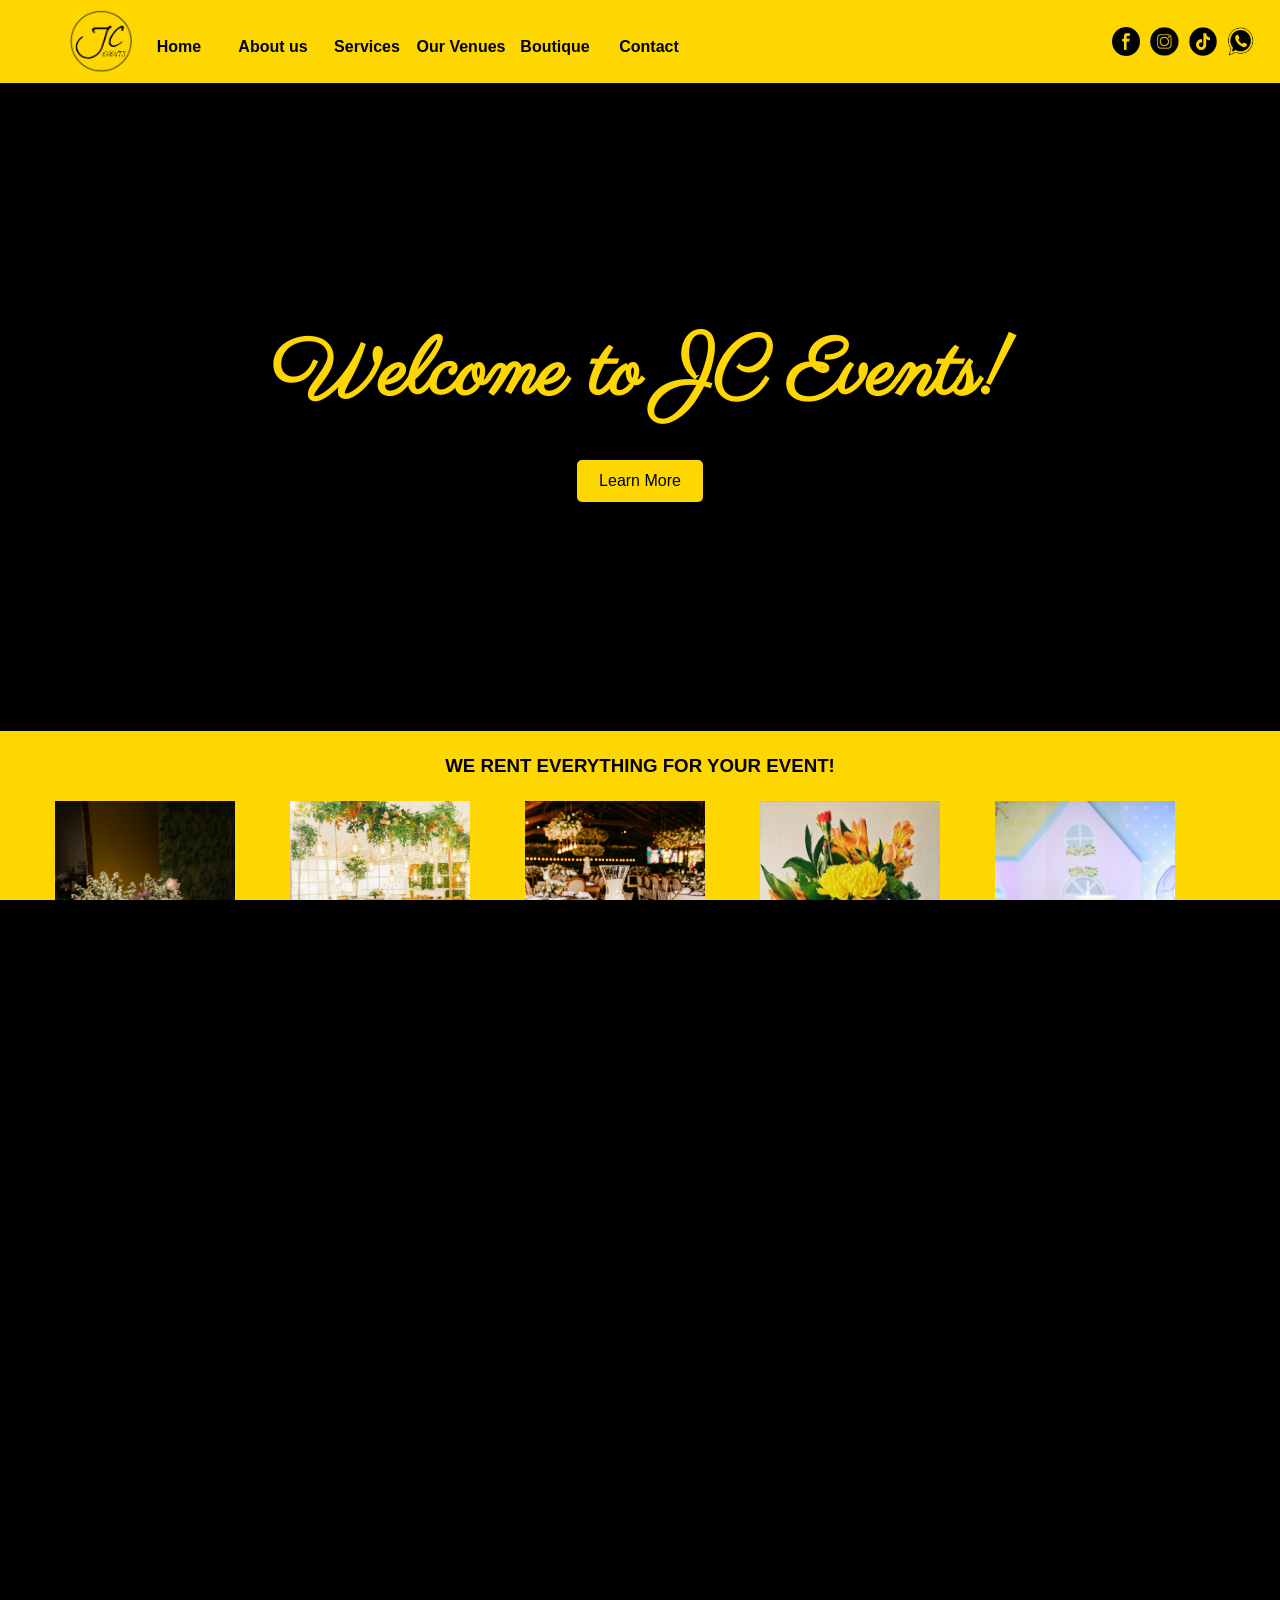
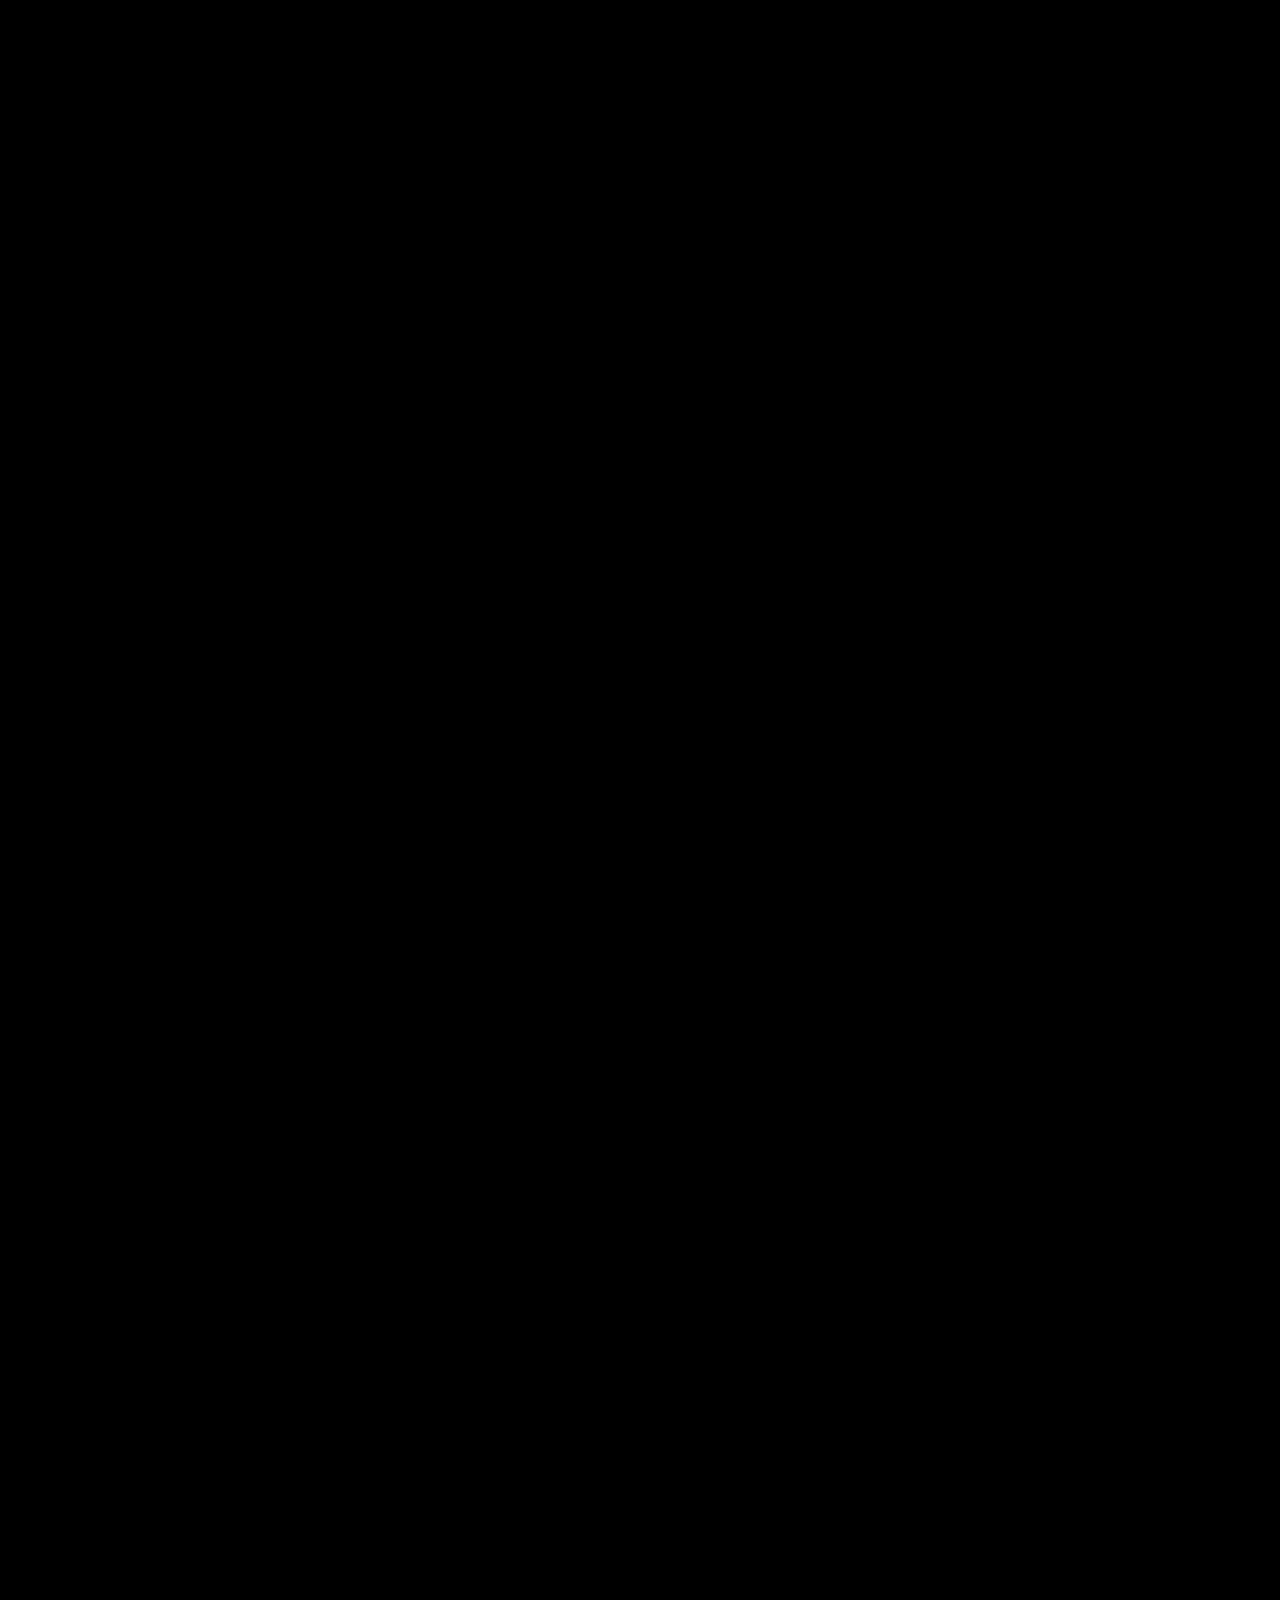
==== commit 0a992bf1: "Add files via upload" ====
--- a/index.html
+++ b/index.html
@@ -34,10 +34,10 @@
             </div>
         </nav>
         <div class="social-icons">
-            <img src="images/facebook.png" alt="facebook"></a>
-            <img src="images/instagram.png" alt="instagram,"></a>
-            <img src="images/tiktok.png" alt="tiktok"></a>
-            <img src="images/whatsapp.png" alt="whatsapp"></a>
+            <img src="images/facebook.png" alt="facebook">
+            <img src="images/instagram.png" alt="instagram,">
+            <img src="images/tiktok.png" alt="tiktok">
+            <img src="images/whatsapp.png" alt="whatsapp">
         </div>
     </header>
 
@@ -173,13 +173,13 @@
 	<!-- Sección con tres columnas -->
 	<div class="three-columns">
 		<!-- Columna de la izquierda -->
-		<div class="column left-column">
+		<div class="left-column">
 			<img src="images/logo.jpg" alt="Logo" class="logo" />
 			<p class="description">Experience and Elegance at Party Fiesta Events. Weddings, Quinceañeras, Graduations, Baby Showers and Any Social Event. The Best Prices and All Services for that Special Day!!</p>
 		</div>
 
 		<!-- Columna del centro -->
-		<div class="column center-column">
+		<div class="center-column">
 			<h4>Our Location</h4>
 			<p>1111 Campbell Ave, San Jose, California 95126</p>
 			<p><a href="mailto:info@partyfiestaeventos.com">jc.events@yahoo.com</a></p>
@@ -187,7 +187,7 @@
 		</div>
 
 		<!-- Columna de la derecha -->
-		<div class="column right-column">
+		<div class="right-column">
 			<h4>Newsletter</h4>
 			<input type="email" placeholder="Enter your email" name="Email suscrite" class="email-input" />
 			<button class="subscribe-button">Suscribe</button>
@@ -197,7 +197,7 @@
 
     <!-- Pie de página -->
 	<footer class="footer">
-		<p>© Copyright © 2025. Designed by Leimbek Web Studio</p>
+		<p>© Copyright 2025. Designed by Leimbek Web Studio</p>
 	</footer>
     <script src="script/script.js"></script>
 </body>
--- a/css/styles.css
+++ b/css/styles.css
@@ -1,4 +1,21 @@
+/* Reset Styles */
+*{
+	box-sizing: border-box;
+	padding:0;
+	margin:0;
+}
+
 /* General Styles */
+
+html, body {
+    width: 100%;
+    height: 100%;
+    margin: 0;
+    padding: 0;
+    overflow-x: hidden; /* Evita el desbordamiento horizontal */
+}
+
+
 body {
 	font-family: Arial, sans-serif;
     margin: 0;
@@ -345,7 +362,8 @@
 .image-gallery {
 	display: flex;
 	justify-content: space-between;
-	margin-top: 40px;
+	margin-top: 10px;
+	margin-bottom:-30px;
 }
 
 /* Cada item de imagen */
@@ -585,7 +603,7 @@
 		height:400px;
 		margin-bottom: 20px;
 	}
-				
+	
 	.event-images .image-container h4 {
 		font-size:30px;
 	}
@@ -596,10 +614,10 @@
 		width: 50%;
 		padding: 12px;
 	}
-				
+	
 	.service-button {
 		width: 50%;
-		margin-left:50px;
+		margin-left:200px;
 		font-size:22px;
 	}
 				
@@ -692,7 +710,7 @@
 		}
 	
 
-@media (max-width: 480px) {
+@media (max-width: 430px) {
 	header {
 		flex-direction: column;
 		padding: 10px;
@@ -766,13 +784,13 @@
 	}
 
 	.event-images .image-container {
-		width: 80%;
+		width: 60%;
 		margin-bottom: 20px;
 	}
 			
 	.event-images .image-container img {
-		width: 400px;
-		height:400px;
+		width: 200px;
+		height:200px;
 		margin-bottom: 20px;
 	}
 			
@@ -783,25 +801,29 @@
 	.get-button, .service-button {
 		margin-left: 0;
 		margin-right: 0;
-		width: 50%;
+		width: 80%;
 		padding: 12px;
 	}
 			
 	.service-button {
-		width: 50%;
+		width: 80%;
 		margin-left:50px;
 		font-size:22px;
 	}
 			
 	.image-container video{
 		max-width:90%;
-		margin-left:40px;
+		margin-left:30px;
 	}
 			
 	.additional-info {
 	  display: flex;
 	  flex-direction: column; /* Asegura que los elementos estén en una columna */
 	  align-items: center; /* Centra los elementos si es necesario */
+	}
+	
+	.isnpirational-section h3{
+		font-size:20px;
 	}
 
 	.left-image {
@@ -813,7 +835,12 @@
 
 	.right-list {
 	  width: 100%;
-	  margin-left:-50px;	/* Ajusta el tamaño según lo necesites */
+	  margin-left:-80px;	/* Ajusta el tamaño según lo necesites */
+	}
+	
+	.image-gallery img{
+		width:100%;
+		height:auto;
 	}
 			
 	.three-columns {
@@ -827,37 +854,36 @@
 	}
 			
 	.left-column{
-		margin-bottom:-60px;
-	}
-			
+		margin-bottom:10px;
+	}
+				
 	.left-column img{
-		margin-left:20px;
 		margin-right:10px;
-	}
-			
+		margin-left:30px;
+	}
+				
 	.center-column{
-		margin-bottom:-40px;
-	}
-			
+		margin-bottom:20px;
+	}
+				
 	.center-column a{
 		text-decoration:none;
 	}
-			
+				
 	.right-column {
-		margin-left:30px;
-		margin-bottom:-20px;
-	}
-			
+		margin-left:50px;
+		margin-bottom:0px;
+	}
+				
 	.email-input{
 		max-width: 300px;
 		margin-right:30px;
 	}
-			
+				
 	.footer {
 		padding: 10px;
-		font-size: 1rem;
-	}
-}
-}
-
-			
+		font-size: 0.7rem;
+	}
+}
+
+			
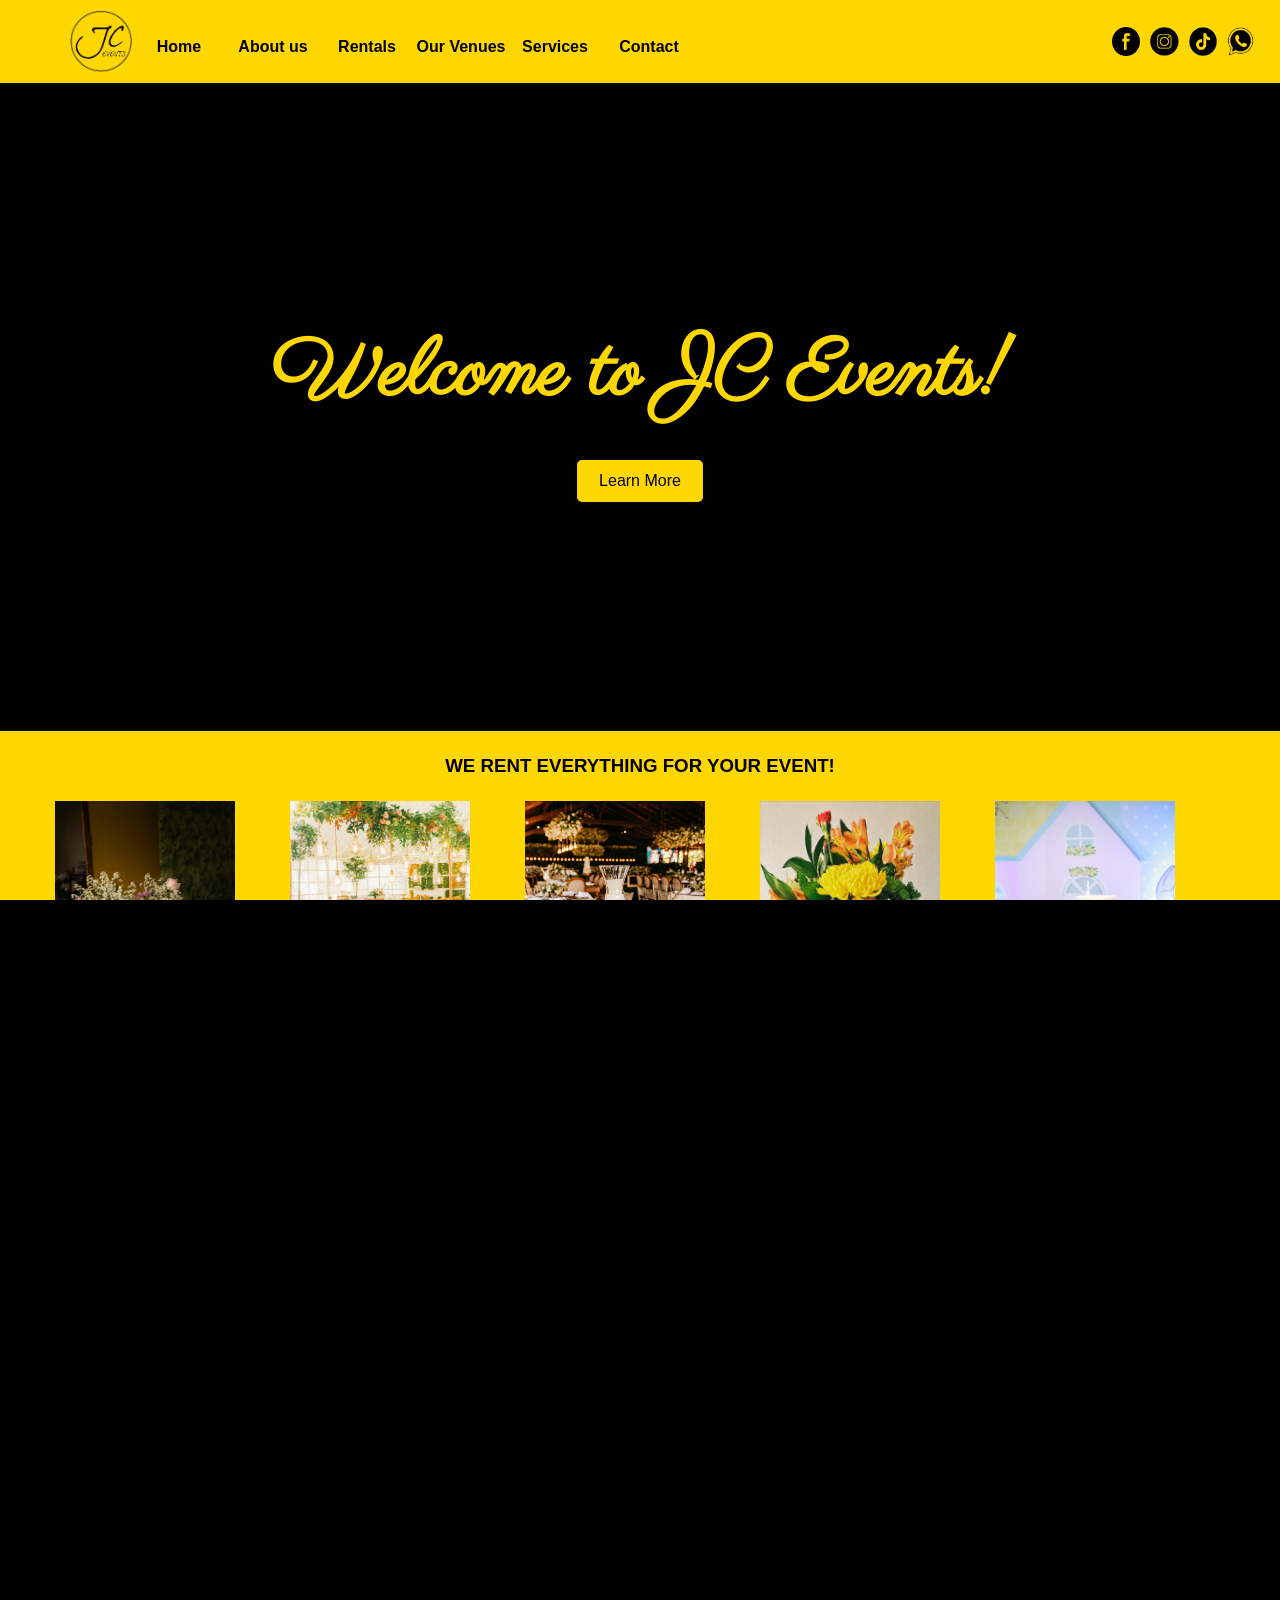
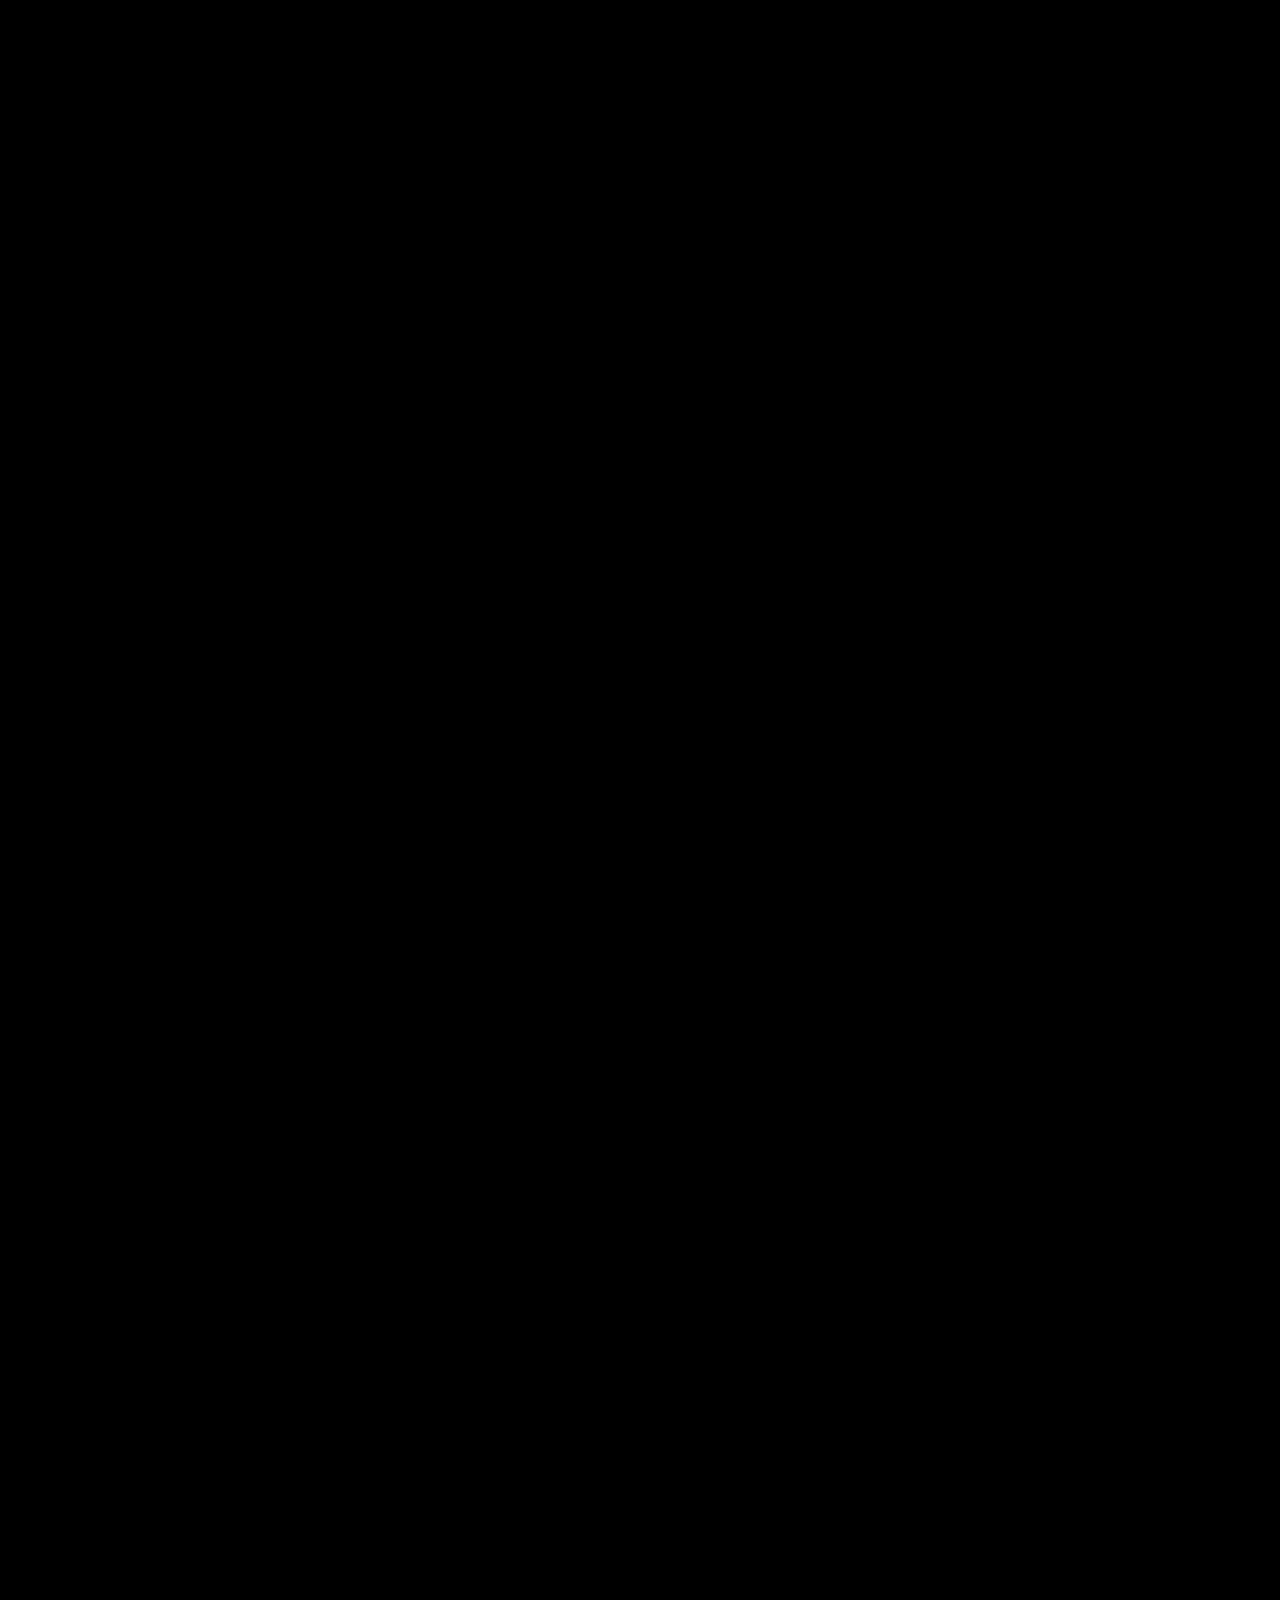
==== commit f2be1b97: "New files" ====
--- a/index.html
+++ b/index.html
@@ -20,10 +20,10 @@
             <ul id="menu">
 				<li><a href="index.html">Home</a></li>
 				<li><a href="about.html">About us</a></li>
-				<li><a href="#services">Services</a></li>
-				<li><a href="#venues">Our Venues</a></li>
-				<li><a href="#boutique">Boutique</a></li>
-				<li> <a href="#contact">Contact</a></li>
+				<li><a href="rentals.html">Rentals</a></li>
+				<li><a href="venues.html">Our Venues</a></li>
+				<li><a href="services.html">Services</a></li>
+				<li> <a href="contact.html">Contact</a></li>
 			</ul>
 			
 			<!-- Icono de hamburguesa -->
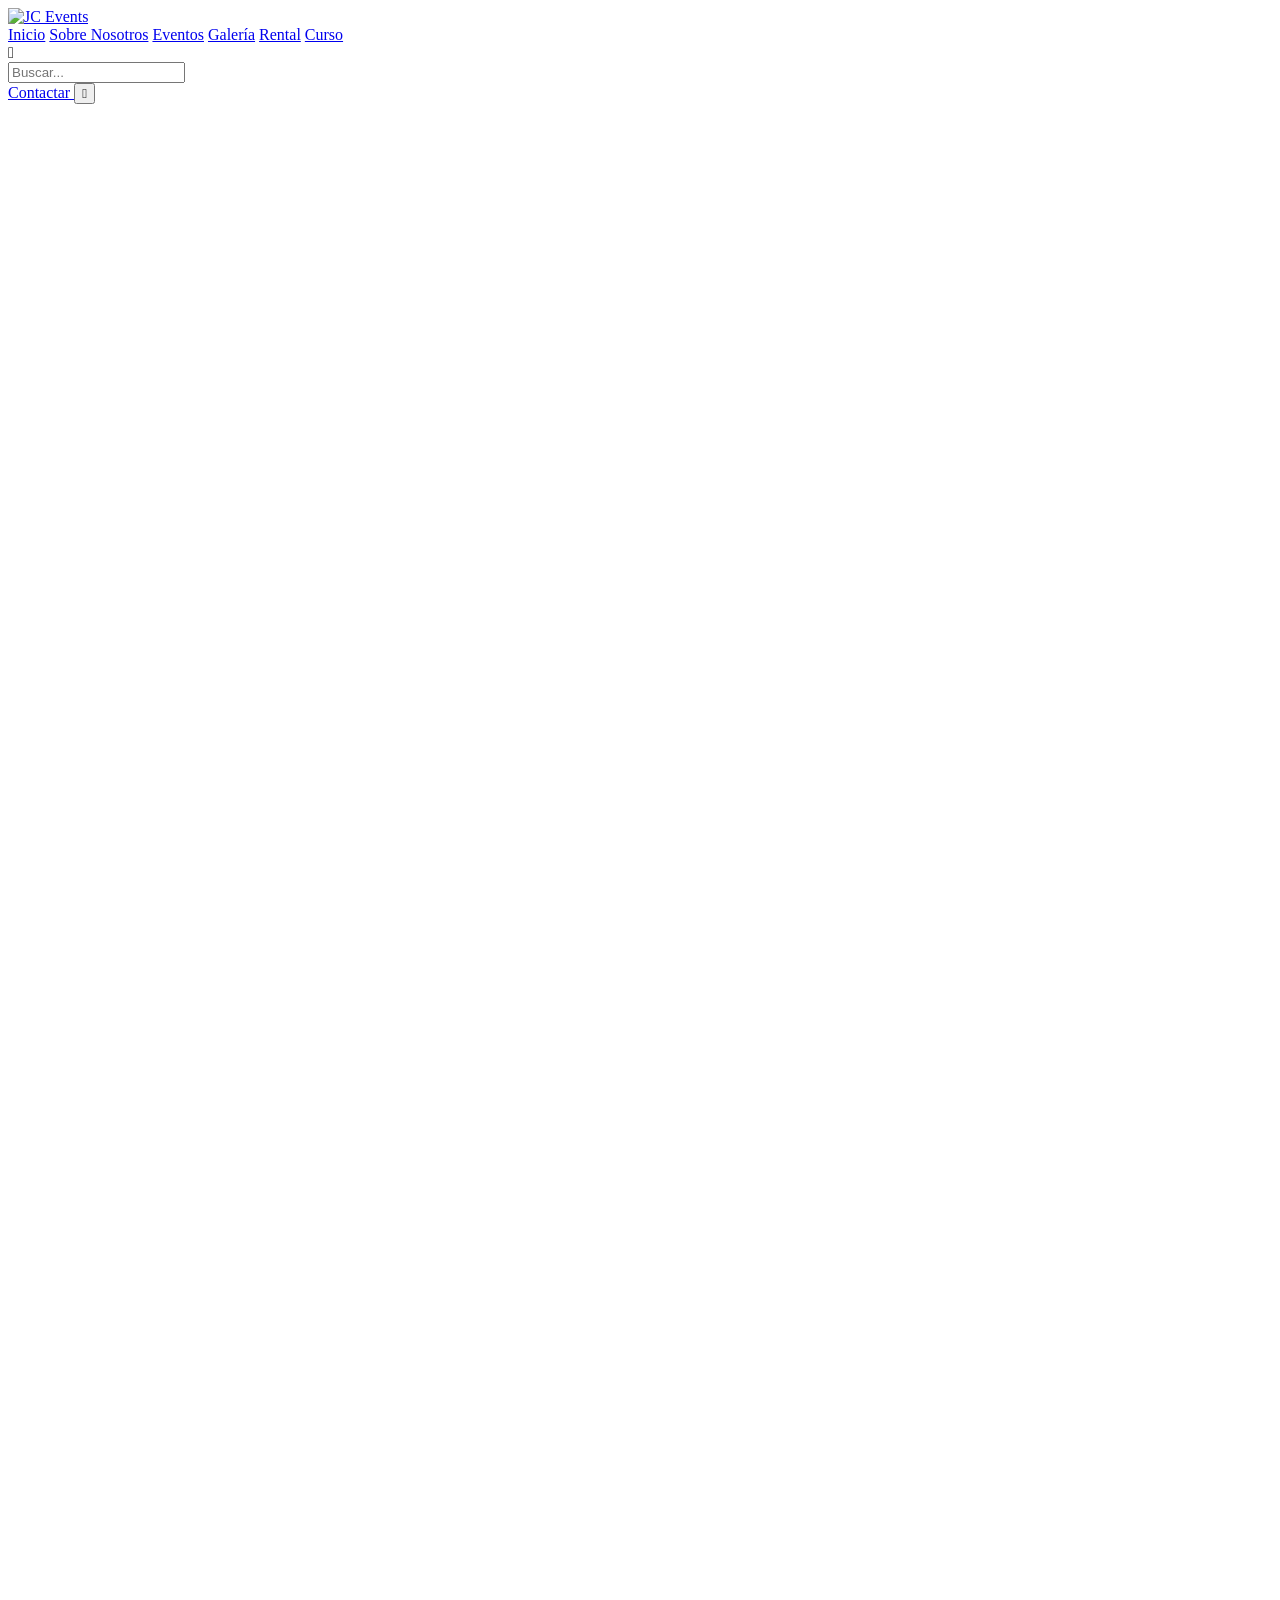
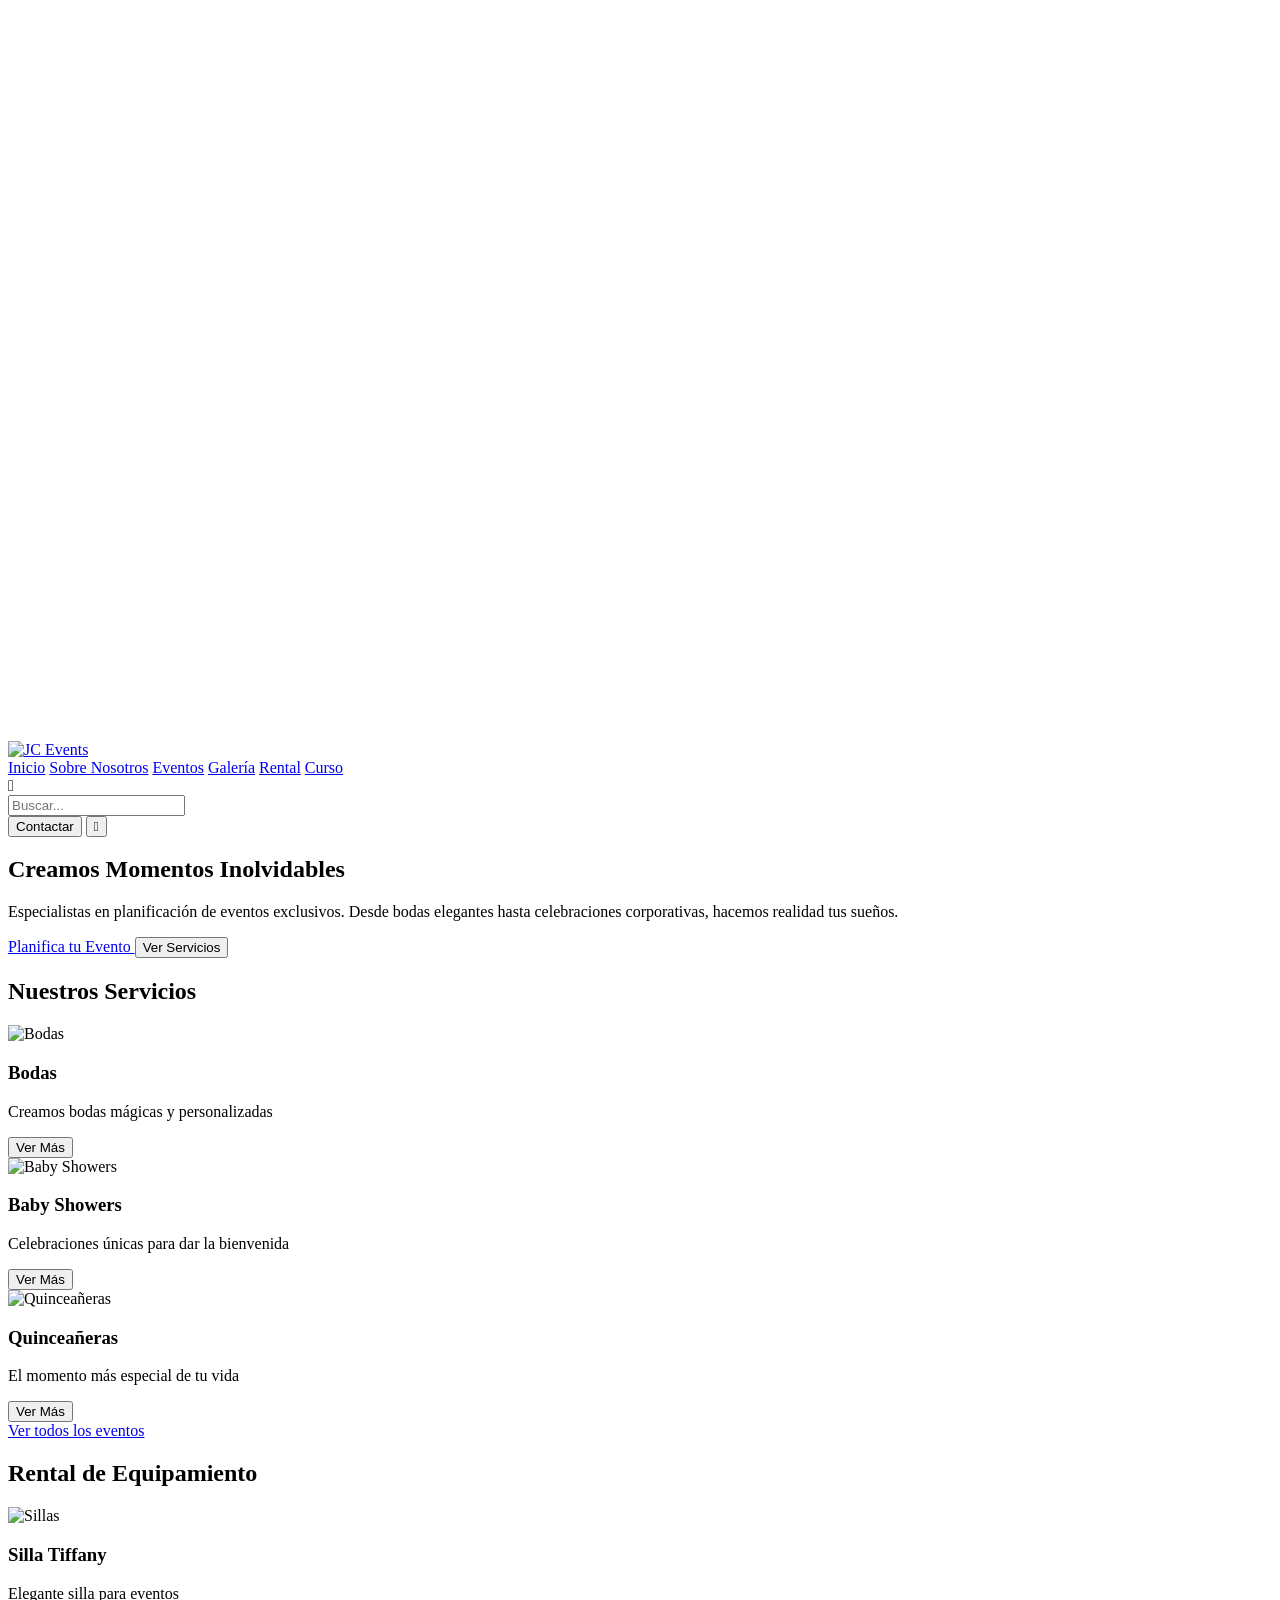
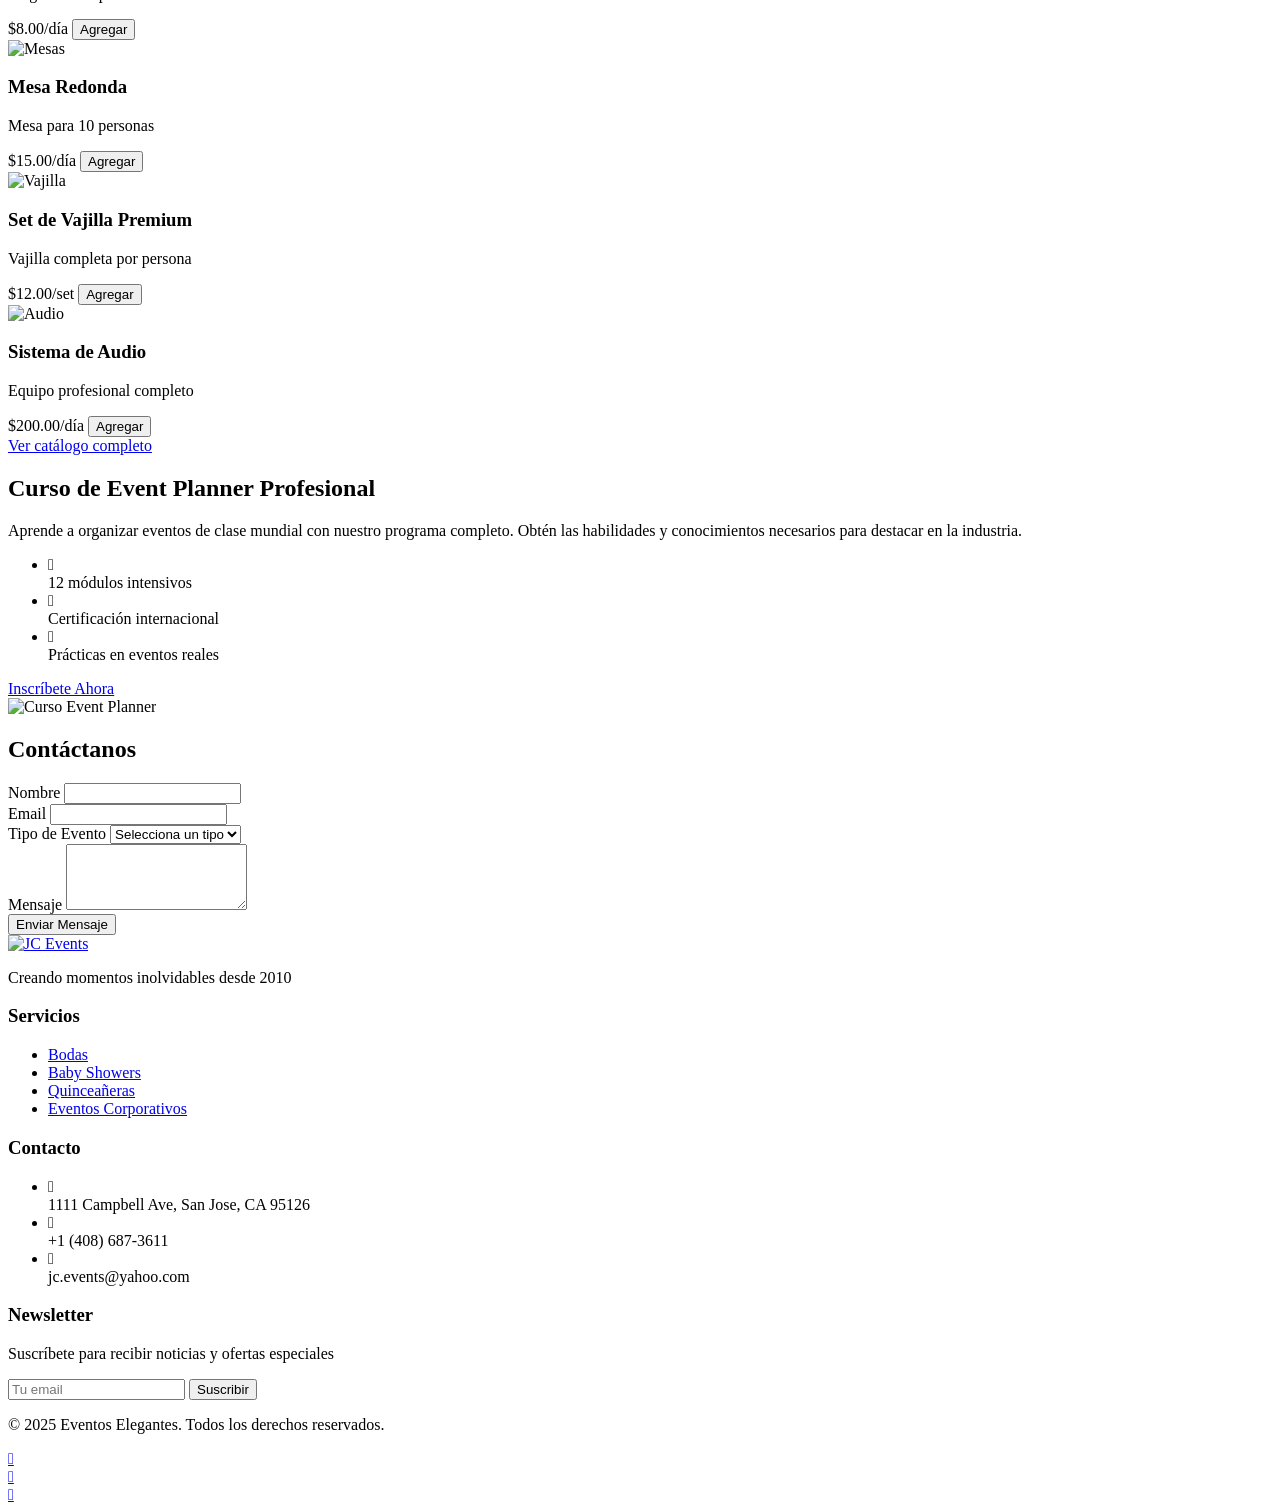
==== commit 7477e30c: "Add files via upload" ====
--- a/index.html
+++ b/index.html
@@ -1,204 +1,861 @@
 <!DOCTYPE html>
-<html lang="en">
+<html lang="es">
 <head>
-    <meta charset="UTF-8">
-    <meta name="viewport" content="width=device-width, initial-scale=1.0">
-	<link rel="preconnect" href="https://fonts.googleapis.com">
-	<link rel="preconnect" href="https://fonts.gstatic.com" crossorigin>
-	<link href="https://fonts.googleapis.com/css2?family=Parisienne&display=swap" rel="stylesheet">
-	<link rel="icon" type="image/png" sizes="32x32" href="images/logo.png">
-    <link rel="apple-touch-icon" sizes="180x180" href="images/logo.png">
-	<link rel="icon" sizes="192x192" href="images/logo.png">
-	<link rel="stylesheet" href="css/styles.css">
-    <title>JC Events:Home</title>
+<meta charset="UTF-8">
+<meta name="viewport" content="width=device-width, initial-scale=1.0">
+<title>Eventos Elegantes</title>
+<script src="https://cdn.tailwindcss.com/3.4.16"></script>
+<link rel="preconnect" href="https://fonts.googleapis.com">
+<link rel="preconnect" href="https://fonts.gstatic.com" crossorigin>
+<link href="https://fonts.googleapis.com/css2?family=Pacifico&display=swap" rel="stylesheet">
+<link href="https://cdnjs.cloudflare.com/ajax/libs/remixicon/4.6.0/remixicon.min.css" rel="stylesheet">
+<script>
+tailwind.config = {
+theme: {
+extend: {
+colors: {
+primary: '#B8860B',
+secondary: '#1F2937'
+},
+borderRadius: {
+'none': '0px',
+'sm': '4px',
+DEFAULT: '8px',
+'md': '12px',
+'lg': '16px',
+'xl': '20px',
+'2xl': '24px',
+'3xl': '32px',
+'full': '9999px',
+'button': '8px'
+}
+}
+}
+}
+</script>
+<style>
+:where([class^="ri-"])::before { content: "\f3c2"; }
+.hero-gradient {
+background: linear-gradient(90deg, rgba(255,255,255,1) 0%, rgba(255,255,255,0.9) 50%, rgba(255,255,255,0) 100%);
+}
+.modal {
+opacity: 0;
+visibility: hidden;
+transition: all 0.3s ease;
+}
+.modal.active {
+opacity: 1;
+visibility: visible;
+}
+.modal-content {
+transform: translateY(-20px);
+transition: all 0.3s ease;
+}
+.modal.active .modal-content {
+transform: translateY(0);
+}
+</style>
 </head>
-<body>
-    <header>
-		<img src="images/logo.jpg" alt="Decoración a lo largo de la página">
-
-        <nav>
-            <ul id="menu">
-				<li><a href="index.html">Home</a></li>
-				<li><a href="about.html">About us</a></li>
-				<li><a href="rentals.html">Rentals</a></li>
-				<li><a href="venues.html">Our Venues</a></li>
-				<li><a href="services.html">Services</a></li>
-				<li> <a href="contact.html">Contact</a></li>
-			</ul>
-			
-			<!-- Icono de hamburguesa -->
-            <div id="hamburger" class="hamburger-icon">
-                <span></span>
-                <span></span>
-                <span></span>
-            </div>
-        </nav>
-        <div class="social-icons">
-            <img src="images/facebook.png" alt="facebook">
-            <img src="images/instagram.png" alt="instagram,">
-            <img src="images/tiktok.png" alt="tiktok">
-            <img src="images/whatsapp.png" alt="whatsapp">
-        </div>
-    </header>
-
-    <div class="hero">
-        <video autoplay muted loop>
-            <source src="media/boda.mp4" type="video/mp4">
-            Your browser does not support the video tag.
-        </video>
-        <div class="overlay">
-            <h1>Welcome to JC Events!</h1>
-            <a href="about.html"><button onclick="learnMore()">Learn More</button></a>
-        </div>
-    </div>
-
-    <div class="full-width-image">
-        <h3>WE RENT EVERYTHING FOR YOUR EVENT!<h3>
-		<div>
-			<img src="images/rent1.jpg" alt="Bodas">
-			<img src="images/rent2.jpg" alt="Bodas">
-			<img src="images/rent3.jpg" alt="Bodas">
-			<img src="images/rent4.jpg" alt="Bodas">
-			<img src="images/rent5.jpg" alt="Bodas">
-			<img src="images/rent6.jpg" alt="Bodas">
-		</div>
-		<button class="get-button">Get your quote!</button>
-    </div>
-
-    <div class="event-details">
-        <h2>TOTAL EVENT ORGANIZATION</h2>
-        <ul>
-            <li>Quinceañeras, Weddings, Graduations, Bachelor/Bachelorette Parties, Baby Showers or any type of Event</li>
-            <li>2 Party Rooms for up to 200 Guests</li>
-            <li>The Most Elegant Decorations</li>
-            <li>Fruit Table, Chocolate and Chamoy Fountain</li>
-            <li>DJ's</li>
-            <li>Photography, Video and PhotoBooth</li>
-            <li>Professional Choreographers</li>
-            <li>Limos and Party Bus</li>
-        </ul>
-        <div class="image-container">
-             <video autoplay muted loop>
-				<source src="media/promo.mp4" type="video/mp4">
-				Your browser does not support the video tag.
-			</video>
-        </div>
+<body class="bg-white">
+<header class="fixed w-full z-50 bg-white/90 backdrop-blur-sm border-b border-gray-100">
+			<nav class="flex items-center justify-between px-6 h-20">
+			<div class="flex items-center gap-12">
+				<a href="https://readdy.ai/home/097748d5-8305-40fc-9d21-a151e265d7d4/df2b9454-043c-472b-9fd6-b3cffe68055d" data-readdy="true" class="h-12">
+					<img src="https://static.readdy.ai/image/deefa86aa544edf61068881cf80efffb/3ec04ddbe058c413a72c2af62cd24173.png" alt="JC Events" class="h-full">
+				</a>
+				<div class="hidden lg:flex items-center gap-8">
+					<a href="index.html" data-readdy="true" class="text-gray-600 hover:text-primary">Inicio</a>
+					<a href="aboutus.html" class="text-gray-600 hover:text-primary">Sobre Nosotros</a>
+					<a href="eventos.html" data-readdy="true" class="text-gray-600 hover:text-primary">Eventos</a>
+					<a href="galeria.html" class="text-primary">Galería</a>
+					<a href="rental.html#" class="text-gray-600 hover:text-primary">Rental</a>
+					<a href="curso.html" data-readdy="true" class="text-gray-600 hover:text-primary">Curso</a>
+				</div>
+			</div>
+			<div class="flex items-center gap-4">
+				<div class="hidden lg:flex items-center gap-2 bg-gray-50 px-4 py-2 rounded-full">
+					<div class="w-5 h-5 flex items-center justify-center text-gray-400">
+						<i class="ri-search-line"></i>
+					</div>
+					<input type="text" placeholder="Buscar..." class="bg-transparent border-none outline-none text-sm w-48">
+				</div>
+				<a href="#contacto" class="!rounded-button bg-primary text-white px-6 py-2.5 text-sm font-medium whitespace-nowrap cursor-pointer">
+					Contactar
+				</a>
+				<button class="lg:hidden w-10 h-10 flex items-center justify-center cursor-pointer">
+					<i class="ri-menu-line text-xl"></i>
+				</button>
+			</div>
+			</nav>
+		</header>
 		
-    </div>
-	<div>
-        <button class="service-button">Get to know all our services</button>
-	</div>
-
-    <div class="inspirational-section">
-        <h3>Your Events Will Be Unforgettable</h3>
-        <div class="event-images">
-            <div class="image-container">
-                <img src="images/wedding.jpg" alt="Bodas">
-                <h4>Wedding</h4>
-            </div>
-            <div class="image-container">
-                <img src="images/quinceanera.jpg" alt="Quince años">
-                <h4>Quinceanera</h4>
-            </div>
-            <div class="image-container">
-                <img src="images/sweet-sixteen.jpg" alt="Sweet Sixteen">
-                <h4>Sweet Sixteen</h4>
-            </div>
-            <div class="image-container">
-                <img src="images/any-event.jpg" alt="Cualquier evento">
-                <h4>Any event</h4>
-            </div>
-        </div>
-    </div>
-	
-	<div class="additional-info">
-		<div class="left-image">
-			<img src="images/promo1.jpg" alt="Salones de Fiesta" />
-		</div>
-		<div class="right-list">
-			<ul>
-				<li>
-					<img src="images/evento.png" alt="Party Halls Icon" class="icon">
-					<div>
-						<h4>2 Party Halls for Up to 200 Guests</h4>
-						<p>Super Elegant Party Halls. The ideal place to celebrate children's parties, birthdays, baby showers, weddings.</p>
-					</div>
-				</li>
-				<li>
-					<img src="images/evento.png" alt="Party Halls Icon" class="icon">
-					<div> 
-						<h4>Limousines</h4>
-						<p>Limousine rental service in Houston, Texas. We offer limousines and party buses for rent at affordable prices.</p>
-					</div>
-				</li>
-				<li>
-					<img src="images/evento.png" alt="Party Halls Icon" class="icon">
-					<div>
-						<h4>Cake</h4>
-						<p>Luxury cake design for Weddings, Quinceañeras and for any type of event. You will fall in love with our exclusive cakes.</p>
-					</div>
-				</li>
-				<li>
-					<img src="images/evento.png" alt="Party Halls Icon" class="icon">
-					<div>
-						<h4>Photo & Video</h4>
-						<p>Photography and Video included in our party packages. We make sure you keep the best memories of your life.</p>
-					</div>
-				</li>
-			</ul>
-		</div>
-	</div>
-	<!-- Nueva sección de imágenes -->
-	<div class="image-gallery">
-		<div class="image-item">
-			<img src="images/imagen1.jpg" alt="Imagen 1">
-		</div>
-		<div class="image-item">
-			<img src="images/imagen2.jpg" alt="Imagen 2">
-		</div>
-		<div class="image-item">
-			<img src="images/imagen3.jpg" alt="Imagen 3">
-		</div>
-		<div class="image-item">
-			<img src="images/imagen4.jpg" alt="Imagen 4">
-		</div>
-		<div class="image-item">
-			<img src="images/imagen5.jpg" alt="Imagen 5">
-		</div>
-		<div class="image-item">
-			<img src="images/imagen6.jpg" alt="Imagen 6">
-		</div>
-	</div>
-	
-	<!-- Sección con tres columnas -->
-	<div class="three-columns">
-		<!-- Columna de la izquierda -->
-		<div class="left-column">
-			<img src="images/logo.jpg" alt="Logo" class="logo" />
-			<p class="description">Experience and Elegance at Party Fiesta Events. Weddings, Quinceañeras, Graduations, Baby Showers and Any Social Event. The Best Prices and All Services for that Special Day!!</p>
-		</div>
-
-		<!-- Columna del centro -->
-		<div class="center-column">
-			<h4>Our Location</h4>
-			<p>1111 Campbell Ave, San Jose, California 95126</p>
-			<p><a href="mailto:info@partyfiestaeventos.com">jc.events@yahoo.com</a></p>
-			<p>+(408) 687-3611</p>
-		</div>
-
-		<!-- Columna de la derecha -->
-		<div class="right-column">
-			<h4>Newsletter</h4>
-			<input type="email" placeholder="Enter your email" name="Email suscrite" class="email-input" />
-			<button class="subscribe-button">Suscribe</button>
-		</div>
-	</div>
-
-
-    <!-- Pie de página -->
-	<footer class="footer">
-		<p>© Copyright 2025. Designed by Leimbek Web Studio</p>
-	</footer>
-    <script src="script/script.js"></script>
+<div id="servicesModal" class="modal fixed inset-0 z-50 flex items-center justify-center bg-black/50">
+<div class="modal-content bg-white w-full max-w-4xl max-h-[90vh] rounded-lg shadow-xl mx-4 overflow-hidden">
+<div class="flex items-center justify-between p-6 border-b border-gray-100">
+<h3 class="text-2xl font-semibold">Nuestros Servicios</h3>
+<button id="closeModal" class="w-10 h-10 flex items-center justify-center text-gray-400 hover:text-gray-600 cursor-pointer">
+<i class="ri-close-line text-2xl"></i>
+</button>
+</div>
+<div class="overflow-y-auto p-6 space-y-8">
+<div class="space-y-6">
+<div class="flex items-start gap-6">
+<img src="https://readdy.ai/api/search-image?query=elegant%20wedding%20ceremony%20with%20floral%20arrangements%20and%20sophisticated%20decor%20in%20a%20luxurious%20venue&width=200&height=150&seq=10&orientation=landscape" class="w-48 h-36 object-cover rounded-lg" alt="Bodas">
+<div>
+<h4 class="text-xl font-semibold mb-2">Bodas</h4>
+<p class="text-gray-600 mb-4">Creamos bodas mágicas y personalizadas que reflejan tu estilo único. Nuestro servicio incluye planificación completa, decoración, coordinación de proveedores y más.</p>
+<a href="eventos.html" class="!rounded-button bg-primary text-white px-4 py-2 text-sm whitespace-nowrap inline-block cursor-pointer">Solicitar Cotización</a>
+</div>
+</div>
+<div class="flex items-start gap-6">
+<img src="https://readdy.ai/api/search-image?query=baby%20shower%20celebration%20with%20elegant%20pastel%20decorations%20and%20themed%20elements%20in%20a%20bright%20modern%20space&width=200&height=150&seq=11&orientation=landscape" class="w-48 h-36 object-cover rounded-lg" alt="Baby Showers">
+<div>
+<h4 class="text-xl font-semibold mb-2">Baby Showers</h4>
+<p class="text-gray-600 mb-4">Celebraciones especiales para dar la bienvenida a los más pequeños. Ofrecemos decoración temática, catering, actividades y recuerdos personalizados.</p>
+<a href="eventos.html" class="!rounded-button bg-primary text-white px-4 py-2 text-sm whitespace-nowrap inline-block cursor-pointer">Solicitar Cotización</a>
+</div>
+</div>
+<div class="flex items-start gap-6">
+<img src="https://readdy.ai/api/search-image?query=quincea%C3%B1era%20celebration%20with%20elegant%20pink%20and%20gold%20decorations%20in%20a%20grand%20ballroom%20setting&width=200&height=150&seq=12&orientation=landscape" class="w-48 h-36 object-cover rounded-lg" alt="Quinceañeras">
+<div>
+<h4 class="text-xl font-semibold mb-2">Quinceañeras</h4>
+<p class="text-gray-600 mb-4">Hacemos realidad el sueño de tu quinceañera con servicios completos de planificación, decoración, coreografía, fotografía y más.</p>
+<a href="eventos.html" class="!rounded-button bg-primary text-white px-4 py-2 text-sm whitespace-nowrap inline-block cursor-pointer">Solicitar Cotización</a>
+</div>
+</div>
+<div class="flex items-start gap-6">
+<img src="https://readdy.ai/api/search-image?query=corporate%20event%20setup%20with%20professional%20staging%20and%20modern%20business%20atmosphere&width=200&height=150&seq=13&orientation=landscape" class="w-48 h-36 object-cover rounded-lg" alt="Corporativos">
+<div>
+<h4 class="text-xl font-semibold mb-2">Eventos Corporativos</h4>
+<p class="text-gray-600 mb-4">Organizamos eventos empresariales profesionales, desde conferencias hasta cenas de gala. Incluye gestión logística, audiovisual, catering ejecutivo.</p>
+<a href="eventos.html" class="!rounded-button bg-primary text-white px-4 py-2 text-sm whitespace-nowrap inline-block cursor-pointer">Solicitar Cotización</a>
+</div>
+</div>
+</div>
+</div>
+</div>
+</div>
+<!-- Modal para Bodas -->
+<div id="bodasModal" class="modal fixed inset-0 z-50 flex items-center justify-center bg-black/50">
+<div class="modal-content bg-white w-full max-w-4xl max-h-[90vh] rounded-lg shadow-xl mx-4 overflow-hidden">
+<div class="flex items-center justify-between p-6 border-b border-gray-100">
+<h3 class="text-2xl font-semibold">Bodas</h3>
+<button class="closeDetailModal w-10 h-10 flex items-center justify-center text-gray-400 hover:text-gray-600 cursor-pointer">
+<i class="ri-close-line text-2xl"></i>
+</button>
+</div>
+<div class="overflow-y-auto p-6 space-y-8">
+<div class="space-y-6">
+<img src="https://readdy.ai/api/search-image?query=elegant%20wedding%20ceremony%20with%20floral%20arrangements%2C%20sophisticated%20decor%20in%20a%20luxurious%20venue%20with%20romantic%20lighting%20and%20beautiful%20setup&width=800&height=400&seq=20&orientation=landscape" class="w-full h-80 object-cover rounded-lg" alt="Bodas">
+<div>
+<h4 class="text-xl font-semibold mb-4">Creamos la boda de tus sueños</h4>
+<p class="text-gray-600 mb-6">En Eventos Elegantes, entendemos que tu boda es uno de los días más importantes de tu vida. Nuestro equipo de expertos en planificación de bodas se encarga de cada detalle para crear una celebración que refleje perfectamente tu personalidad y estilo.</p>
+<div class="grid grid-cols-1 md:grid-cols-2 gap-6 mb-8">
+<div>
+<h5 class="font-medium mb-3">Nuestros servicios incluyen:</h5>
+<ul class="space-y-2">
+<li class="flex items-center gap-2">
+<div class="w-5 h-5 flex items-center justify-center text-primary">
+<i class="ri-check-line"></i>
+</div>
+<span>Planificación completa o parcial</span>
+</li>
+<li class="flex items-center gap-2">
+<div class="w-5 h-5 flex items-center justify-center text-primary">
+<i class="ri-check-line"></i>
+</div>
+<span>Selección y gestión de proveedores</span>
+</li>
+<li class="flex items-center gap-2">
+<div class="w-5 h-5 flex items-center justify-center text-primary">
+<i class="ri-check-line"></i>
+</div>
+<span>Diseño y decoración personalizada</span>
+</li>
+<li class="flex items-center gap-2">
+<div class="w-5 h-5 flex items-center justify-center text-primary">
+<i class="ri-check-line"></i>
+</div>
+<span>Coordinación el día del evento</span>
+</li>
+</ul>
+</div>
+<div>
+<h5 class="font-medium mb-3">Paquetes disponibles:</h5>
+<div class="space-y-3">
+<div class="p-3 border border-gray-100 rounded-lg">
+<h6 class="font-medium">Esencial - $2,500</h6>
+<p class="text-sm text-gray-500">Coordinación básica para parejas que ya tienen la mayoría de los detalles planificados</p>
+</div>
+<div class="p-3 border border-gray-100 rounded-lg">
+<h6 class="font-medium">Premium - $5,000</h6>
+<p class="text-sm text-gray-500">Planificación parcial con asistencia en selección de proveedores clave</p>
+</div>
+<div class="p-3 border border-gray-100 rounded-lg">
+<h6 class="font-medium">Lujo - $8,500</h6>
+<p class="text-sm text-gray-500">Planificación completa de principio a fin con todos los servicios incluidos</p>
+</div>
+</div>
+</div>
+</div>
+<div class="mb-8">
+<h5 class="font-medium mb-4">Testimonios de nuestras parejas</h5>
+<div class="grid grid-cols-1 md:grid-cols-2 gap-4">
+<div class="p-4 bg-gray-50 rounded-lg">
+<p class="text-gray-600 italic mb-3">"Fue la boda de nuestros sueños. Cada detalle fue perfecto y no tuvimos que preocuparnos por nada. ¡Altamente recomendados!"</p>
+<p class="font-medium">Carolina y Alejandro</p>
+</div>
+<div class="p-4 bg-gray-50 rounded-lg">
+<p class="text-gray-600 italic mb-3">"Profesionales, creativos y atentos. Transformaron nuestras ideas en una celebración mágica que nunca olvidaremos."</p>
+<p class="font-medium">Mariana y Eduardo</p>
+</div>
+</div>
+</div>
+<div>
+<h5 class="font-medium mb-4">Contacta con nuestro equipo de bodas</h5>
+<form class="grid grid-cols-1 md:grid-cols-2 gap-4">
+<div class="md:col-span-2">
+<input type="text" placeholder="Nombre completo" class="w-full px-4 py-2 border border-gray-200 rounded-lg focus:outline-none focus:border-primary">
+</div>
+<div>
+<input type="email" placeholder="Email" class="w-full px-4 py-2 border border-gray-200 rounded-lg focus:outline-none focus:border-primary">
+</div>
+<div>
+<input type="tel" placeholder="Teléfono" class="w-full px-4 py-2 border border-gray-200 rounded-lg focus:outline-none focus:border-primary">
+</div>
+<div class="md:col-span-2">
+<input type="text" placeholder="Fecha tentativa de la boda" class="w-full px-4 py-2 border border-gray-200 rounded-lg focus:outline-none focus:border-primary">
+</div>
+<div class="md:col-span-2">
+<textarea placeholder="Cuéntanos sobre tu boda ideal" rows="3" class="w-full px-4 py-2 border border-gray-200 rounded-lg focus:outline-none focus:border-primary"></textarea>
+</div>
+<div class="md:col-span-2">
+<button type="submit" class="!rounded-button bg-primary text-white px-6 py-2.5 text-sm font-medium whitespace-nowrap cursor-pointer">
+Solicitar información
+</button>
+</div>
+</form>
+</div>
+</div>
+</div>
+</div>
+</div>
+</div>
+<!-- Modal para Baby Showers -->
+<div id="babyShowerModal" class="modal fixed inset-0 z-50 flex items-center justify-center bg-black/50">
+<div class="modal-content bg-white w-full max-w-4xl max-h-[90vh] rounded-lg shadow-xl mx-4 overflow-hidden">
+<div class="flex items-center justify-between p-6 border-b border-gray-100">
+<h3 class="text-2xl font-semibold">Baby Showers</h3>
+<button class="closeDetailModal w-10 h-10 flex items-center justify-center text-gray-400 hover:text-gray-600 cursor-pointer">
+<i class="ri-close-line text-2xl"></i>
+</button>
+</div>
+<div class="overflow-y-auto p-6 space-y-8">
+<div class="space-y-6">
+<img src="https://readdy.ai/api/search-image?query=elegant%20baby%20shower%20celebration%20with%20pastel%20decorations%2C%20balloons%2C%20and%20themed%20elements%20in%20a%20bright%20modern%20space%20with%20beautiful%20table%20settings%20and%20soft%20lighting&width=800&height=400&seq=21&orientation=landscape" class="w-full h-80 object-cover rounded-lg" alt="Baby Showers">
+<div>
+<h4 class="text-xl font-semibold mb-4">Celebraciones únicas para dar la bienvenida</h4>
+<p class="text-gray-600 mb-6">Organizamos baby showers memorables que celebran la llegada de los más pequeños. Nuestro equipo se encarga de crear un ambiente acogedor y festivo con decoraciones temáticas, actividades divertidas y detalles personalizados.</p>
+<div class="grid grid-cols-1 md:grid-cols-2 gap-6 mb-8">
+<div>
+<h5 class="font-medium mb-3">Nuestros servicios incluyen:</h5>
+<ul class="space-y-2">
+<li class="flex items-center gap-2">
+<div class="w-5 h-5 flex items-center justify-center text-primary">
+<i class="ri-check-line"></i>
+</div>
+<span>Decoración temática personalizada</span>
+</li>
+<li class="flex items-center gap-2">
+<div class="w-5 h-5 flex items-center justify-center text-primary">
+<i class="ri-check-line"></i>
+</div>
+<span>Catering y mesa de postres</span>
+</li>
+<li class="flex items-center gap-2">
+<div class="w-5 h-5 flex items-center justify-center text-primary">
+<i class="ri-check-line"></i>
+</div>
+<span>Juegos y actividades</span>
+</li>
+<li class="flex items-center gap-2">
+<div class="w-5 h-5 flex items-center justify-center text-primary">
+<i class="ri-check-line"></i>
+</div>
+<span>Recuerdos para invitados</span>
+</li>
+</ul>
+</div>
+<div>
+<h5 class="font-medium mb-3">Paquetes disponibles:</h5>
+<div class="space-y-3">
+<div class="p-3 border border-gray-100 rounded-lg">
+<h6 class="font-medium">Básico - $800</h6>
+<p class="text-sm text-gray-500">Decoración básica y coordinación para hasta 20 invitados</p>
+</div>
+<div class="p-3 border border-gray-100 rounded-lg">
+<h6 class="font-medium">Deluxe - $1,500</h6>
+<p class="text-sm text-gray-500">Decoración completa, catering y actividades para hasta 30 invitados</p>
+</div>
+<div class="p-3 border border-gray-100 rounded-lg">
+<h6 class="font-medium">Premium - $2,200</h6>
+<p class="text-sm text-gray-500">Experiencia todo incluido con detalles personalizados para hasta 40 invitados</p>
+</div>
+</div>
+</div>
+</div>
+<div class="mb-8">
+<h5 class="font-medium mb-4">Testimonios de nuestros clientes</h5>
+<div class="grid grid-cols-1 md:grid-cols-2 gap-4">
+<div class="p-4 bg-gray-50 rounded-lg">
+<p class="text-gray-600 italic mb-3">"¡Fue perfecto! La decoración era preciosa y todos los invitados quedaron encantados con los detalles y las actividades."</p>
+<p class="font-medium">Daniela Morales</p>
+</div>
+<div class="p-4 bg-gray-50 rounded-lg">
+<p class="text-gray-600 italic mb-3">"Superó todas mis expectativas. El equipo se encargó de todo y pude disfrutar de la celebración sin preocupaciones."</p>
+<p class="font-medium">Valeria Gutiérrez</p>
+</div>
+</div>
+</div>
+<div>
+<h5 class="font-medium mb-4">Contacta con nuestro equipo</h5>
+<form class="grid grid-cols-1 md:grid-cols-2 gap-4">
+<div class="md:col-span-2">
+<input type="text" placeholder="Nombre completo" class="w-full px-4 py-2 border border-gray-200 rounded-lg focus:outline-none focus:border-primary">
+</div>
+<div>
+<input type="email" placeholder="Email" class="w-full px-4 py-2 border border-gray-200 rounded-lg focus:outline-none focus:border-primary">
+</div>
+<div>
+<input type="tel" placeholder="Teléfono" class="w-full px-4 py-2 border border-gray-200 rounded-lg focus:outline-none focus:border-primary">
+</div>
+<div class="md:col-span-2">
+<input type="text" placeholder="Fecha tentativa del baby shower" class="w-full px-4 py-2 border border-gray-200 rounded-lg focus:outline-none focus:border-primary">
+</div>
+<div class="md:col-span-2">
+<textarea placeholder="Cuéntanos tus ideas para el baby shower" rows="3" class="w-full px-4 py-2 border border-gray-200 rounded-lg focus:outline-none focus:border-primary"></textarea>
+</div>
+<div class="md:col-span-2">
+<button type="submit" class="!rounded-button bg-primary text-white px-6 py-2.5 text-sm font-medium whitespace-nowrap cursor-pointer">
+Solicitar información
+</button>
+</div>
+</form>
+</div>
+</div>
+</div>
+</div>
+</div>
+</div>
+<!-- Modal para Quinceañeras -->
+<div id="quinceModal" class="modal fixed inset-0 z-50 flex items-center justify-center bg-black/50">
+<div class="modal-content bg-white w-full max-w-4xl max-h-[90vh] rounded-lg shadow-xl mx-4 overflow-hidden">
+<div class="flex items-center justify-between p-6 border-b border-gray-100">
+<h3 class="text-2xl font-semibold">Quinceañeras</h3>
+<button class="closeDetailModal w-10 h-10 flex items-center justify-center text-gray-400 hover:text-gray-600 cursor-pointer">
+<i class="ri-close-line text-2xl"></i>
+</button>
+</div>
+<div class="overflow-y-auto p-6 space-y-8">
+<div class="space-y-6">
+<img src="https://readdy.ai/api/search-image?query=elegant%20quincea%C3%B1era%20celebration%20with%20pink%20and%20gold%20decorations%2C%20beautiful%20ballroom%20setting%20with%20dramatic%20lighting%2C%20floral%20arrangements%20and%20elegant%20table%20settings&width=800&height=400&seq=22&orientation=landscape" class="w-full h-80 object-cover rounded-lg" alt="Quinceañeras">
+<div>
+<h4 class="text-xl font-semibold mb-4">El momento más especial de tu vida</h4>
+<p class="text-gray-600 mb-6">Hacemos realidad el sueño de tu quinceañera con una celebración inolvidable. Nuestro equipo se encarga de cada detalle, desde la ceremonia hasta la fiesta, para crear un evento que refleje tu personalidad y estilo.</p>
+<div class="grid grid-cols-1 md:grid-cols-2 gap-6 mb-8">
+<div>
+<h5 class="font-medium mb-3">Nuestros servicios incluyen:</h5>
+<ul class="space-y-2">
+<li class="flex items-center gap-2">
+<div class="w-5 h-5 flex items-center justify-center text-primary">
+<i class="ri-check-line"></i>
+</div>
+<span>Planificación completa del evento</span>
+</li>
+<li class="flex items-center gap-2">
+<div class="w-5 h-5 flex items-center justify-center text-primary">
+<i class="ri-check-line"></i>
+</div>
+<span>Decoración temática personalizada</span>
+</li>
+<li class="flex items-center gap-2">
+<div class="w-5 h-5 flex items-center justify-center text-primary">
+<i class="ri-check-line"></i>
+</div>
+<span>Coreografía y ensayos</span>
+</li>
+<li class="flex items-center gap-2">
+<div class="w-5 h-5 flex items-center justify-center text-primary">
+<i class="ri-check-line"></i>
+</div>
+<span>Fotografía y video profesional</span>
+</li>
+</ul>
+</div>
+<div>
+<h5 class="font-medium mb-3">Paquetes disponibles:</h5>
+<div class="space-y-3">
+<div class="p-3 border border-gray-100 rounded-lg">
+<h6 class="font-medium">Clásico - $3,500</h6>
+<p class="text-sm text-gray-500">Planificación básica para una celebración tradicional</p>
+</div>
+<div class="p-3 border border-gray-100 rounded-lg">
+<h6 class="font-medium">Glamour - $5,800</h6>
+<p class="text-sm text-gray-500">Experiencia completa con decoración elegante y servicios premium</p>
+</div>
+<div class="p-3 border border-gray-100 rounded-lg">
+<h6 class="font-medium">Royal - $8,200</h6>
+<p class="text-sm text-gray-500">La experiencia definitiva con todos los lujos y detalles exclusivos</p>
+</div>
+</div>
+</div>
+</div>
+<div class="mb-8">
+<h5 class="font-medium mb-4">Testimonios de nuestras quinceañeras</h5>
+<div class="grid grid-cols-1 md:grid-cols-2 gap-4">
+<div class="p-4 bg-gray-50 rounded-lg">
+<p class="text-gray-600 italic mb-3">"Mi fiesta fue como un sueño hecho realidad. Cada detalle fue perfecto y me sentí como una princesa durante toda la noche."</p>
+<p class="font-medium">Sofía Ramírez</p>
+</div>
+<div class="p-4 bg-gray-50 rounded-lg">
+<p class="text-gray-600 italic mb-3">"Eventos Elegantes hizo que mi quinceañera fuera única y especial. Todos mis invitados quedaron impresionados con la decoración y la organización."</p>
+<p class="font-medium">Isabella Mendoza</p>
+</div>
+</div>
+</div>
+<div>
+<h5 class="font-medium mb-4">Contacta con nuestro equipo</h5>
+<form class="grid grid-cols-1 md:grid-cols-2 gap-4">
+<div class="md:col-span-2">
+<input type="text" placeholder="Nombre completo" class="w-full px-4 py-2 border border-gray-200 rounded-lg focus:outline-none focus:border-primary">
+</div>
+<div>
+<input type="email" placeholder="Email" class="w-full px-4 py-2 border border-gray-200 rounded-lg focus:outline-none focus:border-primary">
+</div>
+<div>
+<input type="tel" placeholder="Teléfono" class="w-full px-4 py-2 border border-gray-200 rounded-lg focus:outline-none focus:border-primary">
+</div>
+<div class="md:col-span-2">
+<input type="text" placeholder="Fecha tentativa de la quinceañera" class="w-full px-4 py-2 border border-gray-200 rounded-lg focus:outline-none focus:border-primary">
+</div>
+<div class="md:col-span-2">
+<textarea placeholder="Cuéntanos tus ideas para tu quinceañera" rows="3" class="w-full px-4 py-2 border border-gray-200 rounded-lg focus:outline-none focus:border-primary"></textarea>
+</div>
+<div class="md:col-span-2">
+<button type="submit" class="!rounded-button bg-primary text-white px-6 py-2.5 text-sm font-medium whitespace-nowrap cursor-pointer">
+Solicitar información
+</button>
+</div>
+</form>
+</div>
+</div>
+</div>
+</div>
+</div>
+</div>
+<header class="fixed w-full z-50 bg-white/90 backdrop-blur-sm border-b border-gray-100">
+<nav class="flex items-center justify-between px-6 h-20">
+<div class="flex items-center gap-12">
+<a href="index.html" class="h-12">
+<img src="https://static.readdy.ai/image/deefa86aa544edf61068881cf80efffb/3ec04ddbe058c413a72c2af62cd24173.png" alt="JC Events" class="h-full">
+</a>
+<div class="hidden lg:flex items-center gap-8">
+<a href="index.html" class="text-gray-600 hover:text-primary">Inicio</a>
+<a href="aboutus.html" class="text-gray-600 hover:text-primary">Sobre Nosotros</a>
+<a href="eventos.html" class="text-gray-600 hover:text-primary">Eventos</a>
+<a href="galeria.html" class="text-gray-600 hover:text-primary">Galería</a>
+<a href="rental.html" class="text-gray-600 hover:text-primary">Rental</a>
+<a href="curso.html" class="text-gray-600 hover:text-primary">Curso</a>
+</div>
+</div>
+<div class="flex items-center gap-4">
+<div class="hidden lg:flex items-center gap-2 bg-gray-50 px-4 py-2 rounded-full">
+<div class="w-5 h-5 flex items-center justify-center text-gray-400">
+<i class="ri-search-line"></i>
+</div>
+<input type="text" placeholder="Buscar..." class="bg-transparent border-none outline-none text-sm w-48">
+</div>
+<button class="!rounded-button bg-primary text-white px-6 py-2.5 text-sm font-medium whitespace-nowrap cursor-pointer">
+Contactar
+</button>
+<button class="lg:hidden w-10 h-10 flex items-center justify-center cursor-pointer">
+<i class="ri-menu-line text-xl"></i>
+</button>
+</div>
+</nav>
+</header>
+<main>
+<section class="relative h-[600px] flex items-center" style="background-image: url('https://readdy.ai/api/search-image?query=luxury%20event%20space%20with%20elegant%20decorations%2C%20chandeliers%2C%20soft%20lighting%2C%20floral%20arrangements%2C%20and%20table%20settings.%20The%20scene%20should%20have%20a%20romantic%20and%20sophisticated%20atmosphere%20with%20neutral%20tones%20and%20gold%20accents.%20The%20left%20side%20should%20have%20a%20clean%20white%20background%20that%20smoothly%20transitions%20into%20the%20decorated%20space&width=1920&height=600&seq=1&orientation=landscape'); background-size: cover; background-position: center;">
+<div class="absolute inset-0 hero-gradient"></div>
+<div class="relative container mx-auto px-6">
+<div class="max-w-2xl">
+<h1 class="text-5xl font-semibold mb-6">Creamos Momentos Inolvidables</h1>
+<p class="text-xl text-gray-600 mb-8">Especialistas en planificación de eventos exclusivos. Desde bodas elegantes hasta celebraciones corporativas, hacemos realidad tus sueños.</p>
+<div class="flex gap-4">
+<a href="planificador.html" class="!rounded-button bg-primary text-white px-8 py-3 text-lg font-medium whitespace-nowrap cursor-pointer">
+  Planifica tu Evento
+</a>
+<!--
+<button onclick="window.location.href='planificador.html'" class="!rounded-button bg-primary text-white px-8 py-3 text-lg font-medium whitespace-nowrap cursor-pointer">
+Planifica tu Evento
+</button>
+-->
+<button id="showServicesModal" class="!rounded-button border border-gray-200 px-8 py-3 text-lg font-medium whitespace-nowrap cursor-pointer">
+Ver Servicios
+</button>
+</div>
+</div>
+</div>
+</section>
+<section id="eventos" class="py-20 bg-gray-50">
+<div class="container mx-auto px-6">
+<h2 class="text-3xl font-semibold text-center mb-16">Nuestros Servicios</h2>
+<div class="grid grid-cols-1 md:grid-cols-2 lg:grid-cols-3 gap-8">
+<div class="group relative h-80 rounded-lg overflow-hidden">
+<div class="absolute inset-0 bg-black/40 group-hover:bg-black/50 transition-all z-10"></div>
+<img src="https://readdy.ai/api/search-image?query=elegant%20wedding%20ceremony%20setup%20with%20white%20flowers%2C%20arch%2C%20and%20chairs%20in%20a%20luxurious%20venue%20with%20natural%20lighting&width=400&height=320&seq=2&orientation=landscape" class="w-full h-full object-cover" alt="Bodas">
+<div class="absolute inset-0 z-20 flex flex-col justify-end p-6 text-white">
+<h3 class="text-2xl font-semibold mb-2">Bodas</h3>
+<p class="text-sm opacity-90 mb-4">Creamos bodas mágicas y personalizadas</p>
+<button id="verMasBodas" class="!rounded-button bg-white/20 backdrop-blur-sm hover:bg-white/30 text-white px-6 py-2.5 text-sm font-medium self-start whitespace-nowrap cursor-pointer">
+Ver Más
+</button>
+</div>
+</div>
+<div class="group relative h-80 rounded-lg overflow-hidden">
+<div class="absolute inset-0 bg-black/40 group-hover:bg-black/50 transition-all z-10"></div>
+<img src="https://readdy.ai/api/search-image?query=baby%20shower%20celebration%20setup%20with%20pastel%20colors%2C%20balloons%2C%20and%20cute%20decorations%20in%20a%20bright%20modern%20space&width=400&height=320&seq=3&orientation=landscape" class="w-full h-full object-cover" alt="Baby Showers">
+<div class="absolute inset-0 z-20 flex flex-col justify-end p-6 text-white">
+<h3 class="text-2xl font-semibold mb-2">Baby Showers</h3>
+<p class="text-sm opacity-90 mb-4">Celebraciones únicas para dar la bienvenida</p>
+<button id="verMasBabyShower" class="!rounded-button bg-white/20 backdrop-blur-sm hover:bg-white/30 text-white px-6 py-2.5 text-sm font-medium self-start whitespace-nowrap cursor-pointer">
+Ver Más
+</button>
+</div>
+</div>
+<div class="group relative h-80 rounded-lg overflow-hidden">
+<div class="absolute inset-0 bg-black/40 group-hover:bg-black/50 transition-all z-10"></div>
+<img src="https://readdy.ai/api/search-image?query=quincea%C3%B1era%20celebration%20with%20elegant%20decorations%2C%20pink%20and%20gold%20theme%2C%20ballroom%20setting%20with%20dramatic%20lighting&width=400&height=320&seq=4&orientation=landscape" class="w-full h-full object-cover" alt="Quinceañeras">
+<div class="absolute inset-0 z-20 flex flex-col justify-end p-6 text-white">
+<h3 class="text-2xl font-semibold mb-2">Quinceañeras</h3>
+<p class="text-sm opacity-90 mb-4">El momento más especial de tu vida</p>
+<button id="verMasQuince" class="!rounded-button bg-white/20 backdrop-blur-sm hover:bg-white/30 text-white px-6 py-2.5 text-sm font-medium self-start whitespace-nowrap cursor-pointer">
+Ver Más
+</button>
+</div>
+</div>
+</div>
+<div class="text-center mt-12">
+<a href="eventos.html" class="!rounded-button bg-primary text-white px-8 py-3 text-lg font-medium whitespace-nowrap inline-block cursor-pointer">
+Ver todos los eventos
+</a>
+</div>
+</div>
+</section>
+<section id="rental" class="py-20">
+<div class="container mx-auto px-6">
+<h2 class="text-3xl font-semibold text-center mb-16">Rental de Equipamiento</h2>
+<div class="grid grid-cols-1 md:grid-cols-3 lg:grid-cols-4 gap-6">
+<div class="bg-white rounded-lg shadow-sm border border-gray-100 p-4">
+<img src="https://readdy.ai/api/search-image?query=elegant%20white%20chiavari%20chairs%20arranged%20in%20rows%20with%20soft%20natural%20lighting&width=300&height=200&seq=5&orientation=landscape" class="w-full h-48 object-cover rounded-lg mb-4" alt="Sillas">
+<h3 class="font-medium mb-2">Silla Tiffany</h3>
+<p class="text-sm text-gray-500 mb-4">Elegante silla para eventos</p>
+<div class="flex items-center justify-between">
+<span class="text-primary font-medium">$8.00/día</span>
+<button class="!rounded-button bg-primary text-white px-4 py-2 text-sm whitespace-nowrap cursor-pointer">
+Agregar
+</button>
+</div>
+</div>
+<div class="bg-white rounded-lg shadow-sm border border-gray-100 p-4">
+<img src="https://readdy.ai/api/search-image?query=round%20banquet%20tables%20with%20white%20tablecloths%20in%20an%20elegant%20setting&width=300&height=200&seq=6&orientation=landscape" class="w-full h-48 object-cover rounded-lg mb-4" alt="Mesas">
+<h3 class="font-medium mb-2">Mesa Redonda</h3>
+<p class="text-sm text-gray-500 mb-4">Mesa para 10 personas</p>
+<div class="flex items-center justify-between">
+<span class="text-primary font-medium">$15.00/día</span>
+<button class="!rounded-button bg-primary text-white px-4 py-2 text-sm whitespace-nowrap cursor-pointer">
+Agregar
+</button>
+</div>
+</div>
+<div class="bg-white rounded-lg shadow-sm border border-gray-100 p-4">
+<img src="https://readdy.ai/api/search-image?query=luxury%20place%20setting%20with%20gold%20rimmed%20plates%2C%20crystal%20glasses%2C%20and%20gold%20cutlery&width=300&height=200&seq=7&orientation=landscape" class="w-full h-48 object-cover rounded-lg mb-4" alt="Vajilla">
+<h3 class="font-medium mb-2">Set de Vajilla Premium</h3>
+<p class="text-sm text-gray-500 mb-4">Vajilla completa por persona</p>
+<div class="flex items-center justify-between">
+<span class="text-primary font-medium">$12.00/set</span>
+<button class="!rounded-button bg-primary text-white px-4 py-2 text-sm whitespace-nowrap cursor-pointer">
+Agregar
+</button>
+</div>
+</div>
+<div class="bg-white rounded-lg shadow-sm border border-gray-100 p-4">
+<img src="https://readdy.ai/api/search-image?query=professional%20audio%20system%20setup%20with%20speakers%20and%20lighting%20equipment&width=300&height=200&seq=8&orientation=landscape" class="w-full h-48 object-cover rounded-lg mb-4" alt="Audio">
+<h3 class="font-medium mb-2">Sistema de Audio</h3>
+<p class="text-sm text-gray-500 mb-4">Equipo profesional completo</p>
+<div class="flex items-center justify-between">
+<span class="text-primary font-medium">$200.00/día</span>
+<button class="!rounded-button bg-primary text-white px-4 py-2 text-sm whitespace-nowrap cursor-pointer">
+Agregar
+</button>
+</div>
+</div>
+</div>
+<div class="text-center mt-12">
+<a href="rental.html" class="!rounded-button bg-primary text-white px-8 py-3 text-lg font-medium whitespace-nowrap inline-block cursor-pointer">
+Ver catálogo completo
+</a>
+</div>
+</div>
+</section>
+<section id="curso" class="py-20 bg-gray-50">
+<div class="container mx-auto px-6">
+<div class="grid grid-cols-1 lg:grid-cols-2 gap-12 items-center">
+<div>
+<h2 class="text-3xl font-semibold mb-6">Curso de Event Planner Profesional</h2>
+<p class="text-gray-600 mb-8">Aprende a organizar eventos de clase mundial con nuestro programa completo. Obtén las habilidades y conocimientos necesarios para destacar en la industria.</p>
+<ul class="space-y-4 mb-8">
+<li class="flex items-center gap-3">
+<div class="w-6 h-6 flex items-center justify-center text-primary">
+<i class="ri-check-line"></i>
+</div>
+<span>12 módulos intensivos</span>
+</li>
+<li class="flex items-center gap-3">
+<div class="w-6 h-6 flex items-center justify-center text-primary">
+<i class="ri-check-line"></i>
+</div>
+<span>Certificación internacional</span>
+</li>
+<li class="flex items-center gap-3">
+<div class="w-6 h-6 flex items-center justify-center text-primary">
+<i class="ri-check-line"></i>
+</div>
+<span>Prácticas en eventos reales</span>
+</li>
+</ul>
+<a href="curso.html" class="!rounded-button bg-primary text-white px-8 py-3 text-lg font-medium whitespace-nowrap inline-block cursor-pointer">
+Inscríbete Ahora
+</a>
+</div>
+<div>
+<img src="https://readdy.ai/api/search-image?query=professional%20event%20planner%20working%20with%20client%2C%20discussing%20event%20details%20in%20a%20modern%20office%20setting&width=600&height=400&seq=9&orientation=landscape" class="w-full rounded-lg shadow-lg" alt="Curso Event Planner">
+</div>
+</div>
+</div>
+</section>
+<section class="py-20">
+<div class="container mx-auto px-6">
+<h2 class="text-3xl font-semibold text-center mb-16">Contáctanos</h2>
+<div class="max-w-2xl mx-auto">
+<form class="space-y-6">
+<div class="grid grid-cols-1 md:grid-cols-2 gap-6">
+<div>
+<label class="block text-sm font-medium text-gray-700 mb-2">Nombre</label>
+<input type="text" class="w-full px-4 py-2 border border-gray-200 rounded-lg focus:outline-none focus:border-primary">
+</div>
+<div>
+<label class="block text-sm font-medium text-gray-700 mb-2">Email</label>
+<input type="email" class="w-full px-4 py-2 border border-gray-200 rounded-lg focus:outline-none focus:border-primary">
+</div>
+</div>
+<div>
+<label class="block text-sm font-medium text-gray-700 mb-2">Tipo de Evento</label>
+<select class="w-full px-4 py-2 border border-gray-200 rounded-lg focus:outline-none focus:border-primary pr-8">
+<option>Selecciona un tipo</option>
+<option>Boda</option>
+<option>Baby Shower</option>
+<option>Quinceañera</option>
+<option>Corporativo</option>
+<option>Otro</option>
+</select>
+</div>
+<div>
+<label class="block text-sm font-medium text-gray-700 mb-2">Mensaje</label>
+<textarea rows="4" class="w-full px-4 py-2 border border-gray-200 rounded-lg focus:outline-none focus:border-primary"></textarea>
+</div>
+<button type="submit" class="!rounded-button w-full bg-primary text-white px-6 py-3 text-lg font-medium whitespace-nowrap cursor-pointer">
+Enviar Mensaje
+</button>
+</form>
+</div>
+</div>
+</section>
+</main>
+<footer class="bg-gray-900 text-white py-20">
+<div class="container mx-auto px-6">
+<div class="grid grid-cols-1 md:grid-cols-2 lg:grid-cols-4 gap-12">
+<div>
+<a href="index.html" class="h-12 mb-6 block">
+<img src="https://static.readdy.ai/image/deefa86aa544edf61068881cf80efffb/3ec04ddbe058c413a72c2af62cd24173.png" alt="JC Events" class="h-full">
+</a>
+<p class="text-gray-400">Creando momentos inolvidables desde 2010</p>
+</div>
+<div>
+<h3 class="text-lg font-semibold mb-6">Servicios</h3>
+<ul class="space-y-4">
+<li><a href="eventos.html" class="text-gray-400 hover:text-white">Bodas</a></li>
+<li><a href="eventos.html" class="text-gray-400 hover:text-white">Baby Showers</a></li>
+<li><a href="eventos.html" class="text-gray-400 hover:text-white">Quinceañeras</a></li>
+<li><a href="eventos.html" class="text-gray-400 hover:text-white">Eventos Corporativos</a></li>
+</ul>
+</div>
+<div>
+<h3 class="text-lg font-semibold mb-6">Contacto</h3>
+<ul class="space-y-4">
+<li class="flex items-center gap-3">
+<div class="w-5 h-5 flex items-center justify-center">
+<i class="ri-map-pin-line"></i>
+</div>
+<span class="text-gray-400">1111 Campbell Ave, San Jose, CA 95126</span>
+</li>
+<li class="flex items-center gap-3">
+<div class="w-5 h-5 flex items-center justify-center">
+<i class="ri-phone-line"></i>
+</div>
+<span class="text-gray-400">+1 (408) 687-3611</span>
+</li>
+<li class="flex items-center gap-3">
+<div class="w-5 h-5 flex items-center justify-center">
+<i class="ri-mail-line"></i>
+</div>
+<span class="text-gray-400">jc.events@yahoo.com</span>
+</li>
+</ul>
+</div>
+<div>
+<h3 class="text-lg font-semibold mb-6">Newsletter</h3>
+<p class="text-gray-400 mb-4">Suscríbete para recibir noticias y ofertas especiales</p>
+<div class="flex gap-2">
+<input type="email" placeholder="Tu email" class="flex-1 px-4 py-2 bg-gray-800 border border-gray-700 rounded-lg text-white placeholder-gray-500 focus:outline-none focus:border-primary">
+<button class="!rounded-button bg-primary text-white px-6 py-2 whitespace-nowrap cursor-pointer">
+Suscribir
+</button>
+</div>
+</div>
+</div>
+<div class="border-t border-gray-800 mt-16 pt-8 flex flex-col md:flex-row justify-between items-center">
+<p class="text-gray-400 text-sm">© 2025 Eventos Elegantes. Todos los derechos reservados.</p>
+<div class="flex gap-6 mt-4 md:mt-0">
+<a href="#" class="text-gray-400 hover:text-white">
+<div class="w-8 h-8 flex items-center justify-center">
+<i class="ri-facebook-fill"></i>
+</div>
+</a>
+<a href="#" class="text-gray-400 hover:text-white">
+<div class="w-8 h-8 flex items-center justify-center">
+<i class="ri-instagram-line"></i>
+</div>
+</a>
+<a href="#" class="text-gray-400 hover:text-white">
+<div class="w-8 h-8 flex items-center justify-center">
+<i class="ri-pinterest-line"></i>
+</div>
+</a>
+</div>
+</div>
+</div>
+</footer>
+<script>
+document.addEventListener('DOMContentLoaded', function() {
+// Modal principal de servicios
+const servicesModal = document.getElementById('servicesModal');
+const closeBtn = document.getElementById('closeModal');
+const servicesBtn = document.getElementById('showServicesModal');
+function openServicesModal() {
+servicesModal.classList.add('active');
+document.body.style.overflow = 'hidden';
+}
+function closeServicesModal() {
+servicesModal.classList.remove('active');
+document.body.style.overflow = '';
+}
+servicesBtn.addEventListener('click', openServicesModal);
+closeBtn.addEventListener('click', closeServicesModal);
+servicesModal.addEventListener('click', function(e) {
+if (e.target === servicesModal) {
+closeServicesModal();
+}
+});
+// Modal de Bodas
+const bodasModal = document.getElementById('bodasModal');
+const verMasBodas = document.getElementById('verMasBodas');
+function openBodasModal() {
+bodasModal.classList.add('active');
+document.body.style.overflow = 'hidden';
+}
+function closeBodasModal() {
+bodasModal.classList.remove('active');
+document.body.style.overflow = '';
+}
+verMasBodas.addEventListener('click', openBodasModal);
+bodasModal.addEventListener('click', function(e) {
+if (e.target === bodasModal) {
+closeBodasModal();
+}
+});
+// Modal de Baby Shower
+const babyShowerModal = document.getElementById('babyShowerModal');
+const verMasBabyShower = document.getElementById('verMasBabyShower');
+function openBabyShowerModal() {
+babyShowerModal.classList.add('active');
+document.body.style.overflow = 'hidden';
+}
+function closeBabyShowerModal() {
+babyShowerModal.classList.remove('active');
+document.body.style.overflow = '';
+}
+verMasBabyShower.addEventListener('click', openBabyShowerModal);
+babyShowerModal.addEventListener('click', function(e) {
+if (e.target === babyShowerModal) {
+closeBabyShowerModal();
+}
+});
+// Modal de Quinceañeras
+const quinceModal = document.getElementById('quinceModal');
+const verMasQuince = document.getElementById('verMasQuince');
+function openQuinceModal() {
+quinceModal.classList.add('active');
+document.body.style.overflow = 'hidden';
+}
+function closeQuinceModal() {
+quinceModal.classList.remove('active');
+document.body.style.overflow = '';
+}
+verMasQuince.addEventListener('click', openQuinceModal);
+quinceModal.addEventListener('click', function(e) {
+if (e.target === quinceModal) {
+closeQuinceModal();
+}
+});
+// Cerrar modales detallados con botones de cierre
+const closeDetailBtns = document.querySelectorAll('.closeDetailModal');
+closeDetailBtns.forEach(btn => {
+btn.addEventListener('click', function() {
+bodasModal.classList.remove('active');
+babyShowerModal.classList.remove('active');
+quinceModal.classList.remove('active');
+document.body.style.overflow = '';
+});
+});
+// Cerrar modales con tecla Escape
+document.addEventListener('keydown', function(e) {
+if (e.key === 'Escape') {
+if (servicesModal.classList.contains('active')) {
+closeServicesModal();
+}
+if (bodasModal.classList.contains('active')) {
+closeBodasModal();
+}
+if (babyShowerModal.classList.contains('active')) {
+closeBabyShowerModal();
+}
+if (quinceModal.classList.contains('active')) {
+closeQuinceModal();
+}
+}
+});
+});
+</script>
 </body>
 </html>
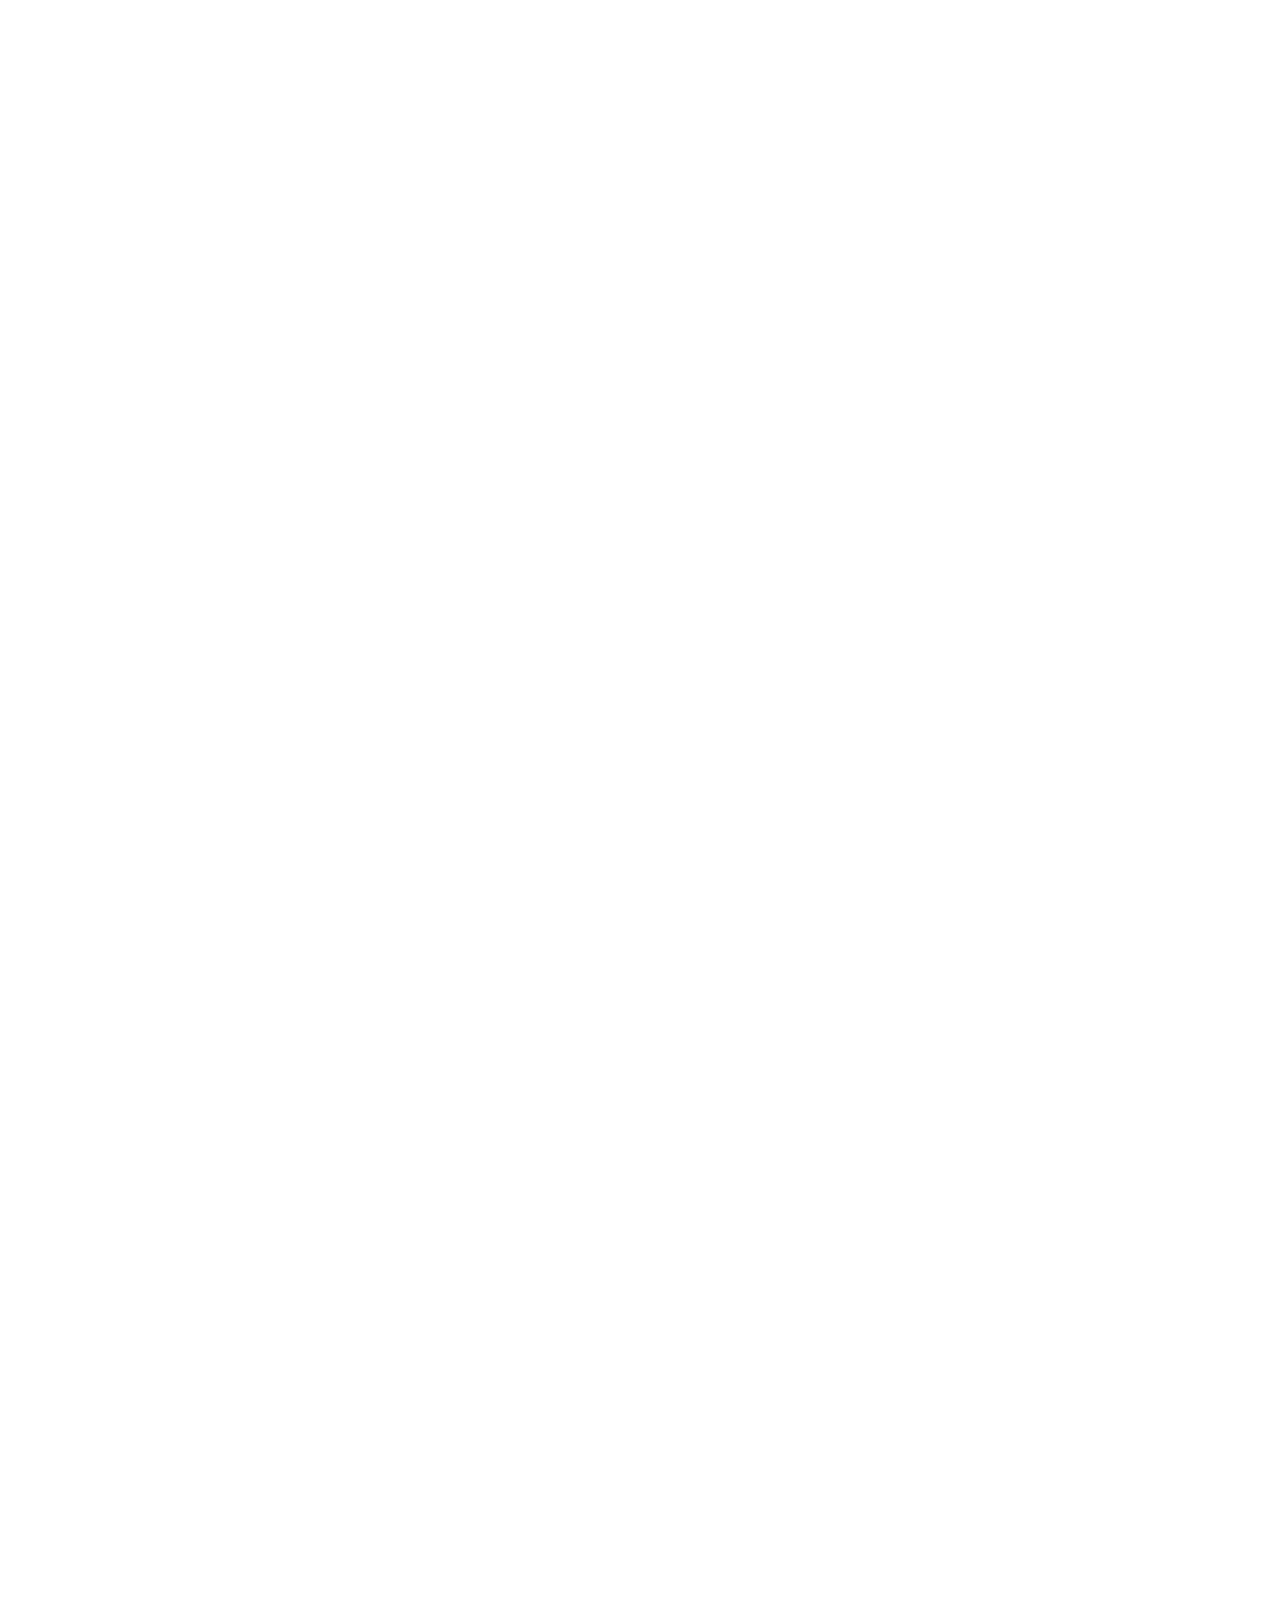
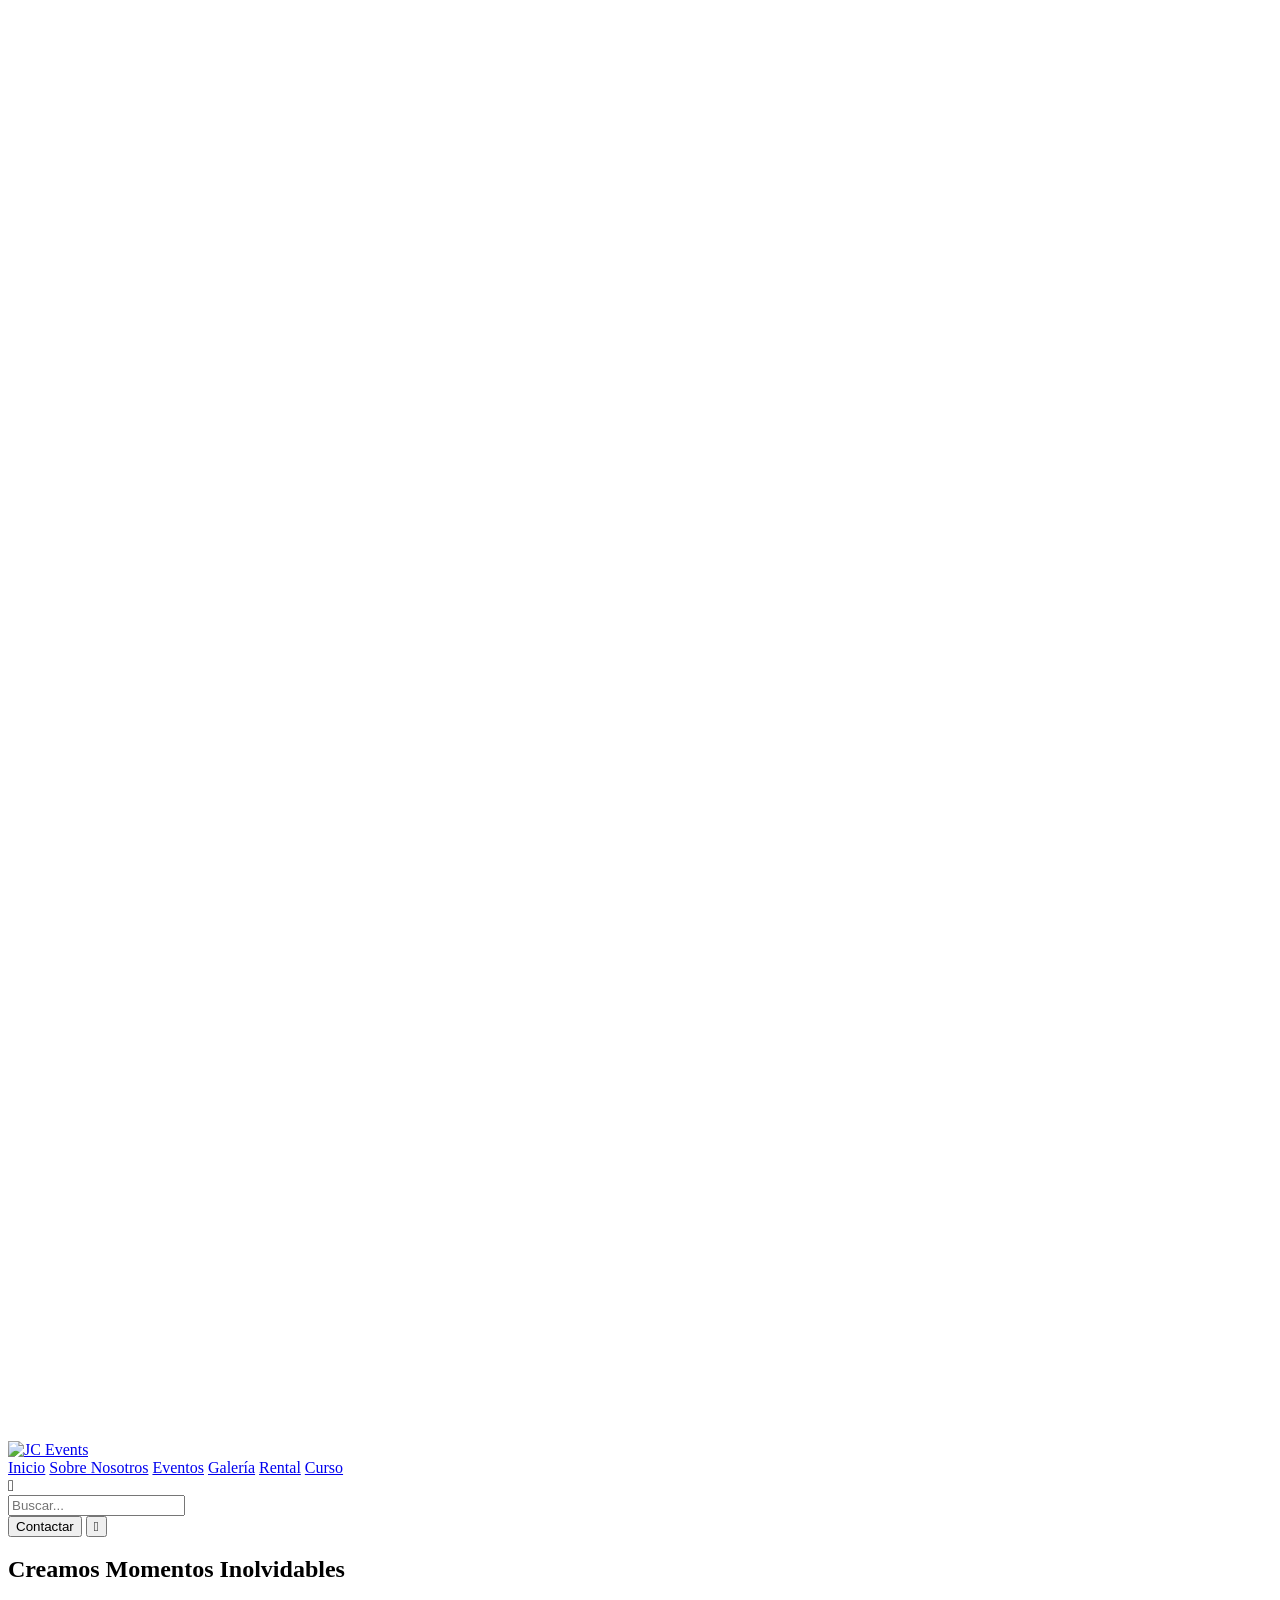
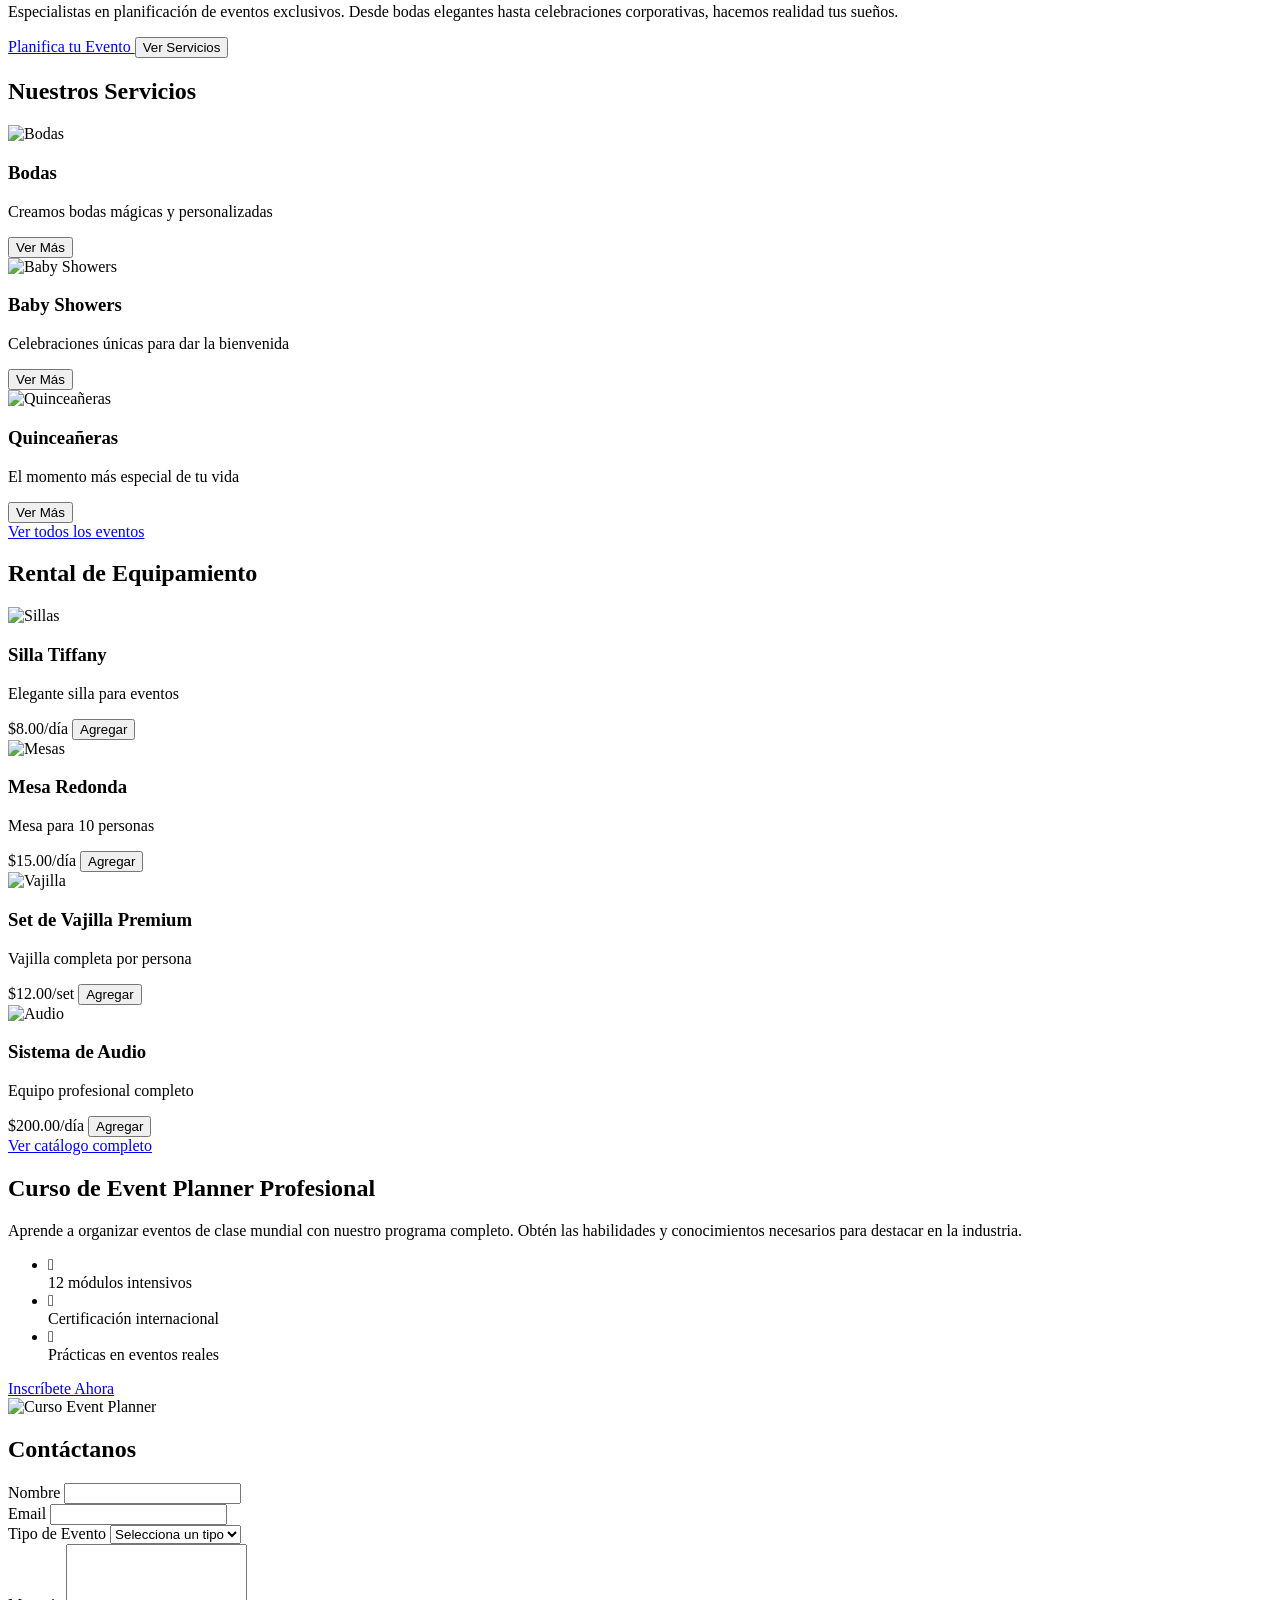
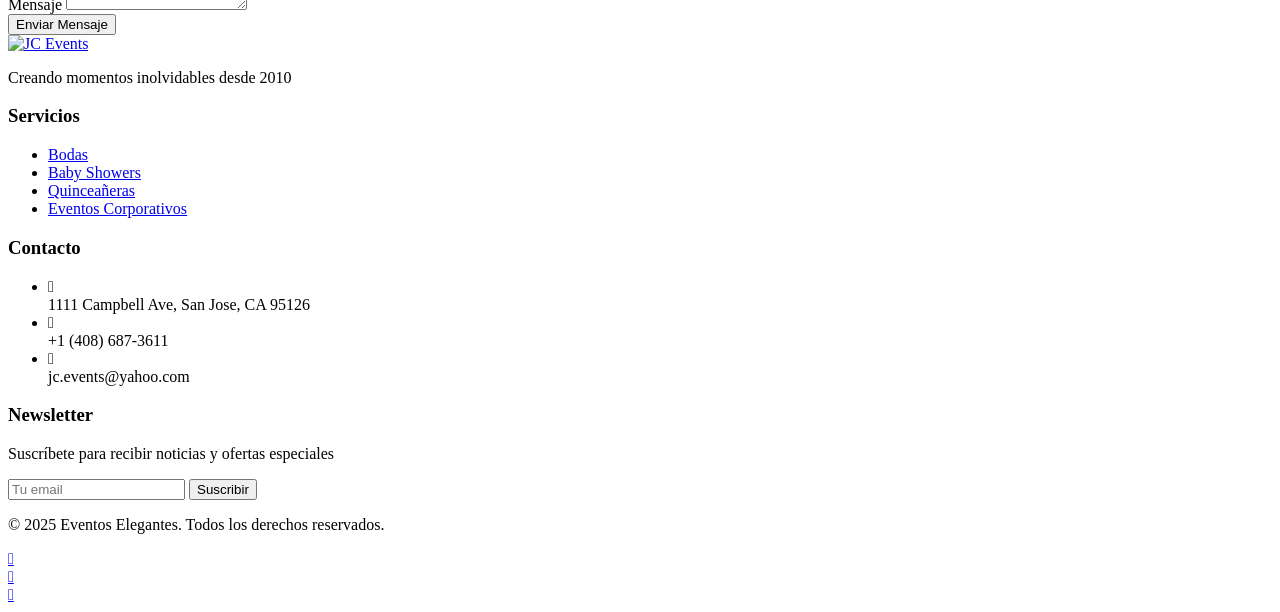
==== commit c22a19ec: "Update index.html" ====
--- a/index.html
+++ b/index.html
@@ -50,47 +50,28 @@
 .modal-content {
 transform: translateY(-20px);
 transition: all 0.3s ease;
+max-height: 90vh;
+overflow-y: auto;
 }
 .modal.active .modal-content {
 transform: translateY(0);
+}
+.modal-content::-webkit-scrollbar {
+width: 6px;
+}
+.modal-content::-webkit-scrollbar-track {
+background: #f1f1f1;
+border-radius: 3px;
+}
+.modal-content::-webkit-scrollbar-thumb {
+background: #B8860B;
+border-radius: 3px;
 }
 </style>
 </head>
 <body class="bg-white">
-<header class="fixed w-full z-50 bg-white/90 backdrop-blur-sm border-b border-gray-100">
-			<nav class="flex items-center justify-between px-6 h-20">
-			<div class="flex items-center gap-12">
-				<a href="https://readdy.ai/home/097748d5-8305-40fc-9d21-a151e265d7d4/df2b9454-043c-472b-9fd6-b3cffe68055d" data-readdy="true" class="h-12">
-					<img src="https://static.readdy.ai/image/deefa86aa544edf61068881cf80efffb/3ec04ddbe058c413a72c2af62cd24173.png" alt="JC Events" class="h-full">
-				</a>
-				<div class="hidden lg:flex items-center gap-8">
-					<a href="index.html" data-readdy="true" class="text-gray-600 hover:text-primary">Inicio</a>
-					<a href="aboutus.html" class="text-gray-600 hover:text-primary">Sobre Nosotros</a>
-					<a href="eventos.html" data-readdy="true" class="text-gray-600 hover:text-primary">Eventos</a>
-					<a href="galeria.html" class="text-primary">Galería</a>
-					<a href="rental.html#" class="text-gray-600 hover:text-primary">Rental</a>
-					<a href="curso.html" data-readdy="true" class="text-gray-600 hover:text-primary">Curso</a>
-				</div>
-			</div>
-			<div class="flex items-center gap-4">
-				<div class="hidden lg:flex items-center gap-2 bg-gray-50 px-4 py-2 rounded-full">
-					<div class="w-5 h-5 flex items-center justify-center text-gray-400">
-						<i class="ri-search-line"></i>
-					</div>
-					<input type="text" placeholder="Buscar..." class="bg-transparent border-none outline-none text-sm w-48">
-				</div>
-				<a href="#contacto" class="!rounded-button bg-primary text-white px-6 py-2.5 text-sm font-medium whitespace-nowrap cursor-pointer">
-					Contactar
-				</a>
-				<button class="lg:hidden w-10 h-10 flex items-center justify-center cursor-pointer">
-					<i class="ri-menu-line text-xl"></i>
-				</button>
-			</div>
-			</nav>
-		</header>
-		
 <div id="servicesModal" class="modal fixed inset-0 z-50 flex items-center justify-center bg-black/50">
-<div class="modal-content bg-white w-full max-w-4xl max-h-[90vh] rounded-lg shadow-xl mx-4 overflow-hidden">
+<div class="modal-content bg-white w-full max-w-4xl rounded-lg shadow-xl mx-4">
 <div class="flex items-center justify-between p-6 border-b border-gray-100">
 <h3 class="text-2xl font-semibold">Nuestros Servicios</h3>
 <button id="closeModal" class="w-10 h-10 flex items-center justify-center text-gray-400 hover:text-gray-600 cursor-pointer">
@@ -137,7 +118,7 @@
 </div>
 <!-- Modal para Bodas -->
 <div id="bodasModal" class="modal fixed inset-0 z-50 flex items-center justify-center bg-black/50">
-<div class="modal-content bg-white w-full max-w-4xl max-h-[90vh] rounded-lg shadow-xl mx-4 overflow-hidden">
+<div class="modal-content bg-white w-full max-w-4xl rounded-lg shadow-xl mx-4">
 <div class="flex items-center justify-between p-6 border-b border-gray-100">
 <h3 class="text-2xl font-semibold">Bodas</h3>
 <button class="closeDetailModal w-10 h-10 flex items-center justify-center text-gray-400 hover:text-gray-600 cursor-pointer">
@@ -243,7 +224,7 @@
 </div>
 <!-- Modal para Baby Showers -->
 <div id="babyShowerModal" class="modal fixed inset-0 z-50 flex items-center justify-center bg-black/50">
-<div class="modal-content bg-white w-full max-w-4xl max-h-[90vh] rounded-lg shadow-xl mx-4 overflow-hidden">
+<div class="modal-content bg-white w-full max-w-4xl rounded-lg shadow-xl mx-4">
 <div class="flex items-center justify-between p-6 border-b border-gray-100">
 <h3 class="text-2xl font-semibold">Baby Showers</h3>
 <button class="closeDetailModal w-10 h-10 flex items-center justify-center text-gray-400 hover:text-gray-600 cursor-pointer">
@@ -349,7 +330,7 @@
 </div>
 <!-- Modal para Quinceañeras -->
 <div id="quinceModal" class="modal fixed inset-0 z-50 flex items-center justify-center bg-black/50">
-<div class="modal-content bg-white w-full max-w-4xl max-h-[90vh] rounded-lg shadow-xl mx-4 overflow-hidden">
+<div class="modal-content bg-white w-full max-w-4xl rounded-lg shadow-xl mx-4">
 <div class="flex items-center justify-between p-6 border-b border-gray-100">
 <h3 class="text-2xl font-semibold">Quinceañeras</h3>
 <button class="closeDetailModal w-10 h-10 flex items-center justify-center text-gray-400 hover:text-gray-600 cursor-pointer">
@@ -493,13 +474,8 @@
 <p class="text-xl text-gray-600 mb-8">Especialistas en planificación de eventos exclusivos. Desde bodas elegantes hasta celebraciones corporativas, hacemos realidad tus sueños.</p>
 <div class="flex gap-4">
 <a href="planificador.html" class="!rounded-button bg-primary text-white px-8 py-3 text-lg font-medium whitespace-nowrap cursor-pointer">
-  Planifica tu Evento
+Planifica tu Evento
 </a>
-<!--
-<button onclick="window.location.href='planificador.html'" class="!rounded-button bg-primary text-white px-8 py-3 text-lg font-medium whitespace-nowrap cursor-pointer">
-Planifica tu Evento
-</button>
--->
 <button id="showServicesModal" class="!rounded-button border border-gray-200 px-8 py-3 text-lg font-medium whitespace-nowrap cursor-pointer">
 Ver Servicios
 </button>
@@ -858,4 +834,4 @@
 });
 </script>
 </body>
-</html>+</html>
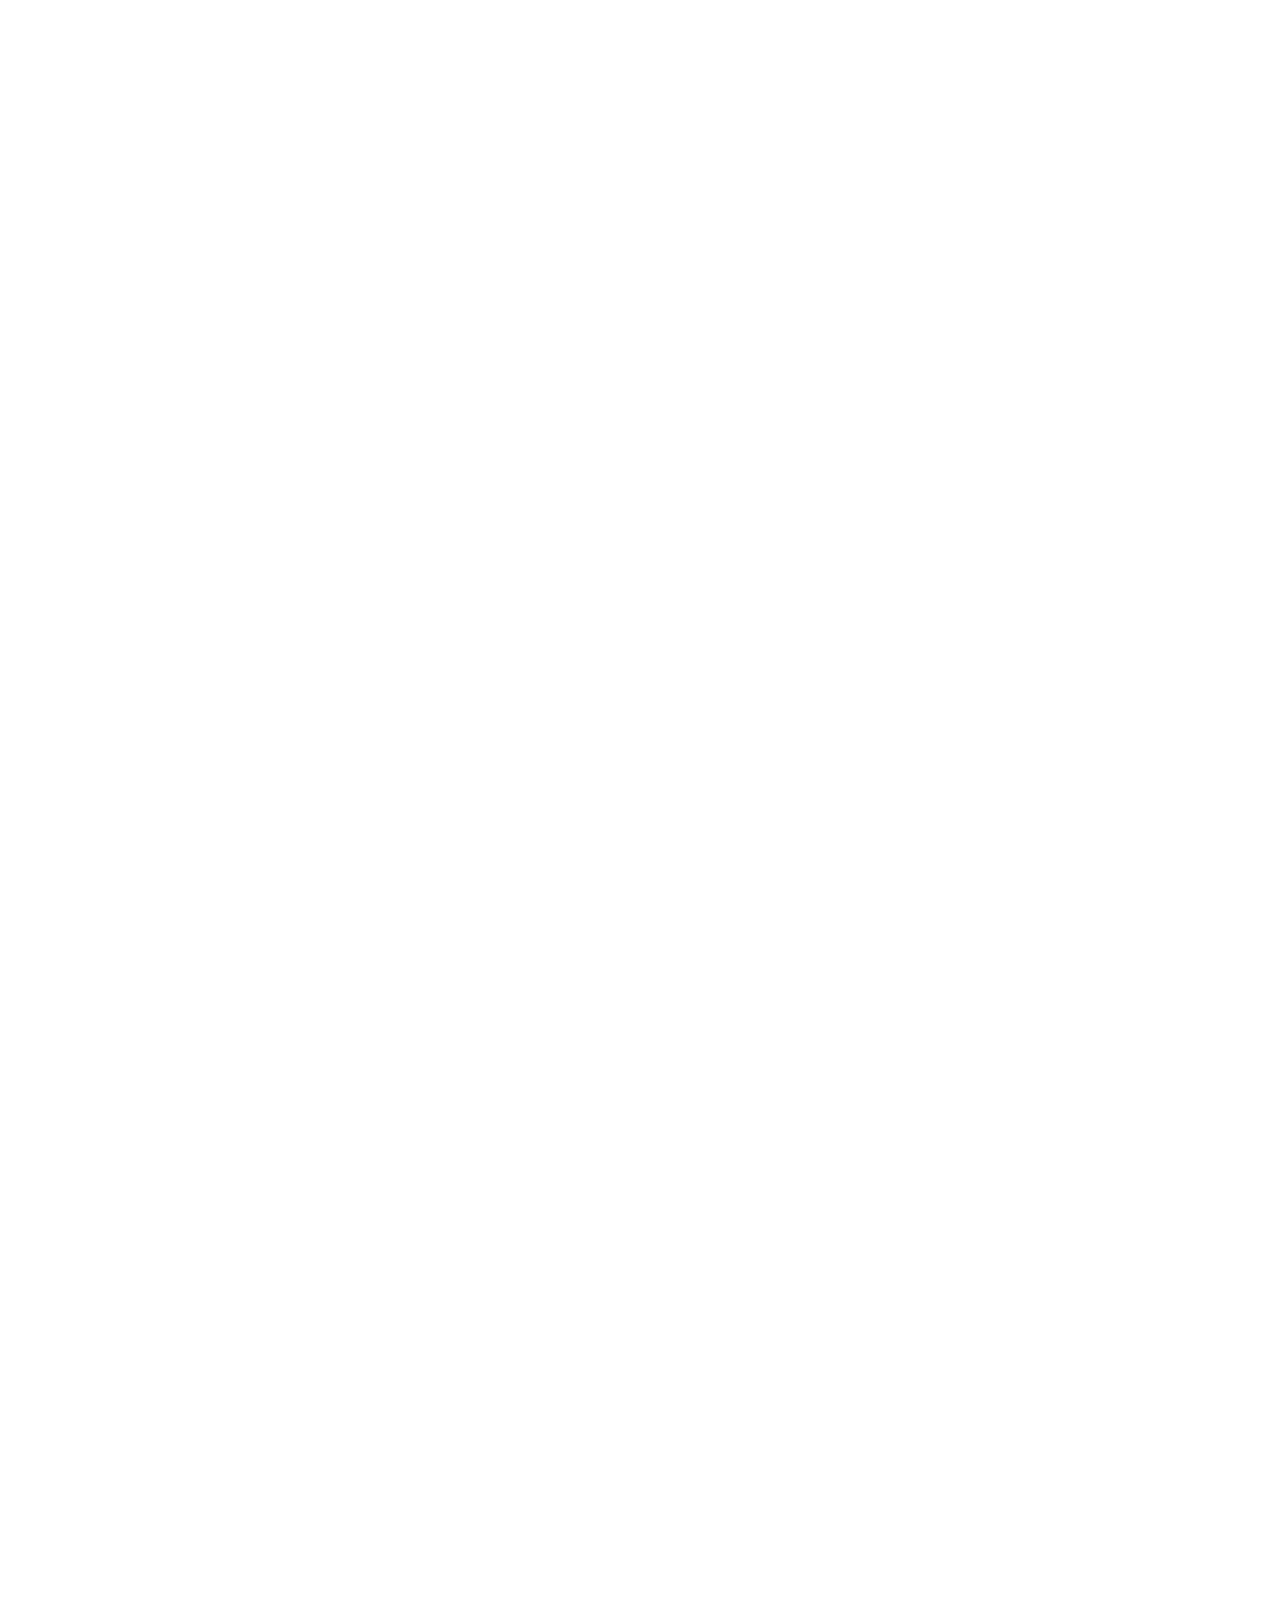
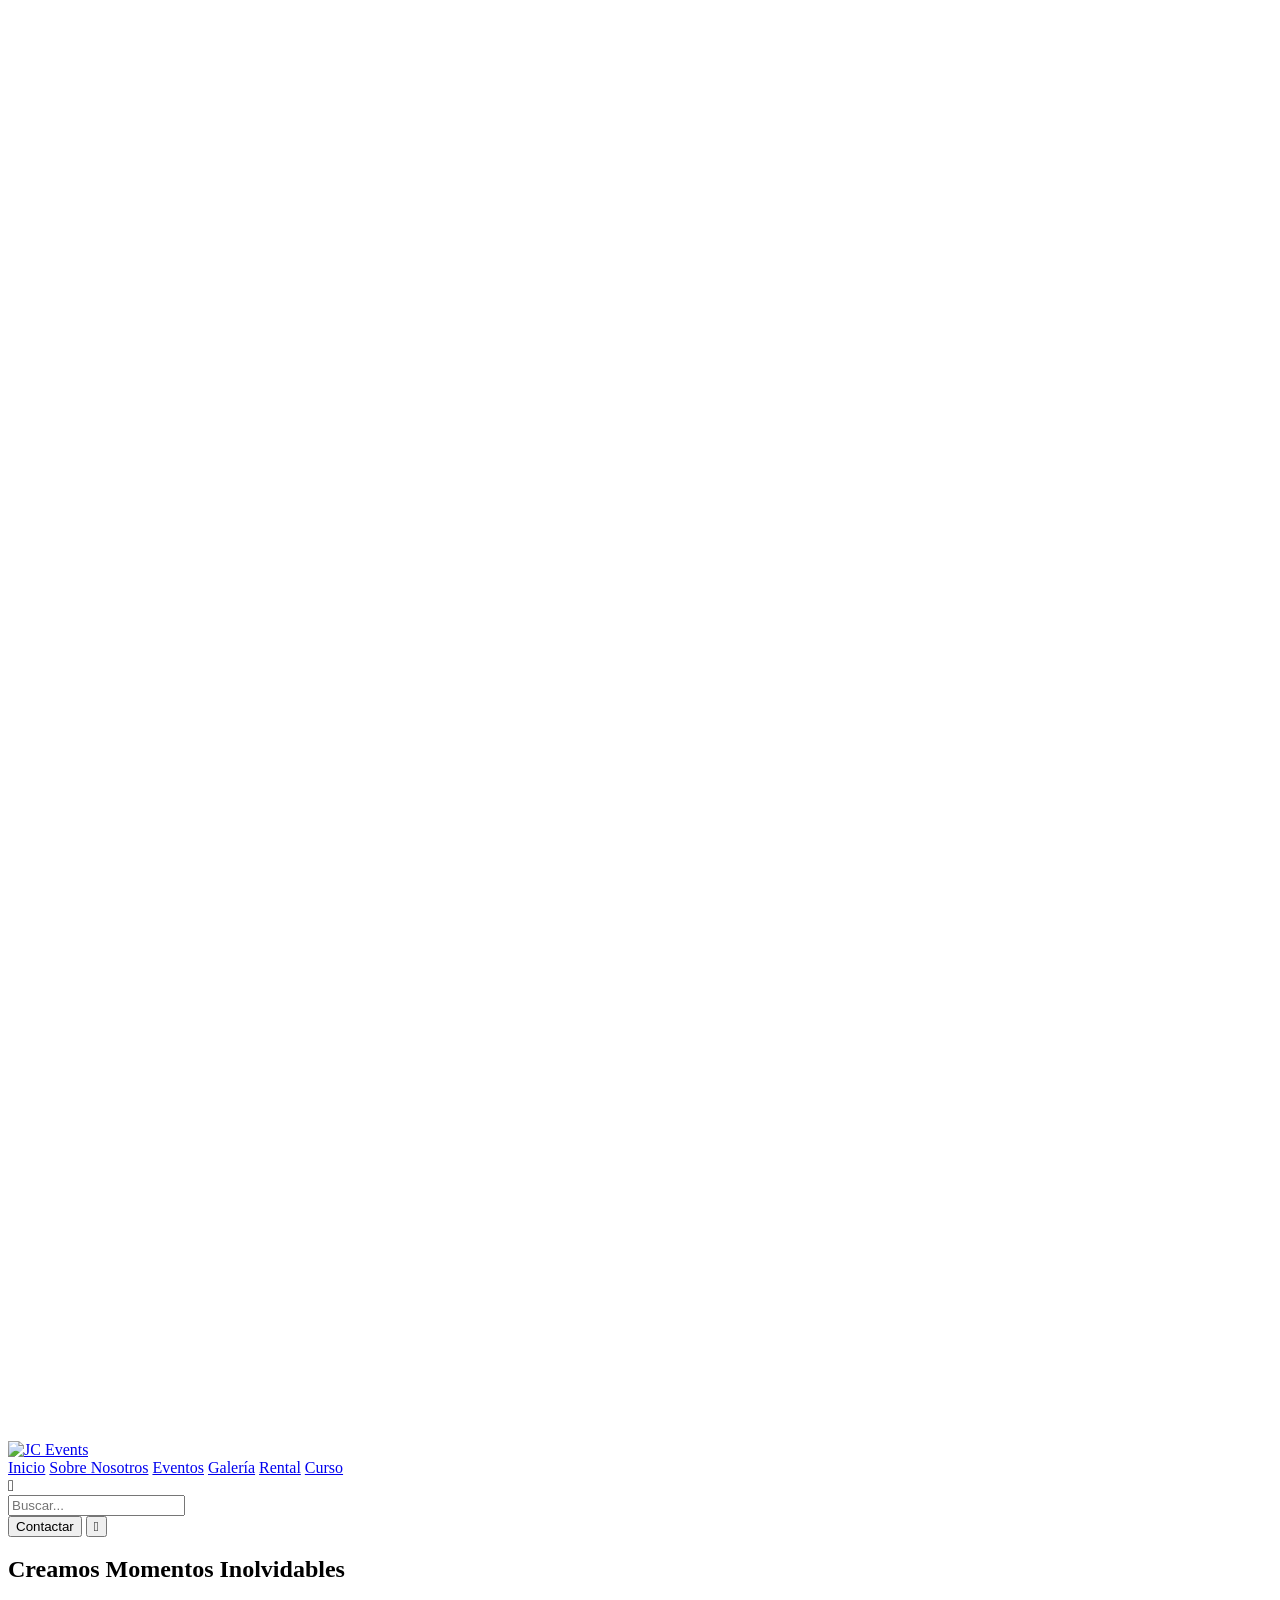
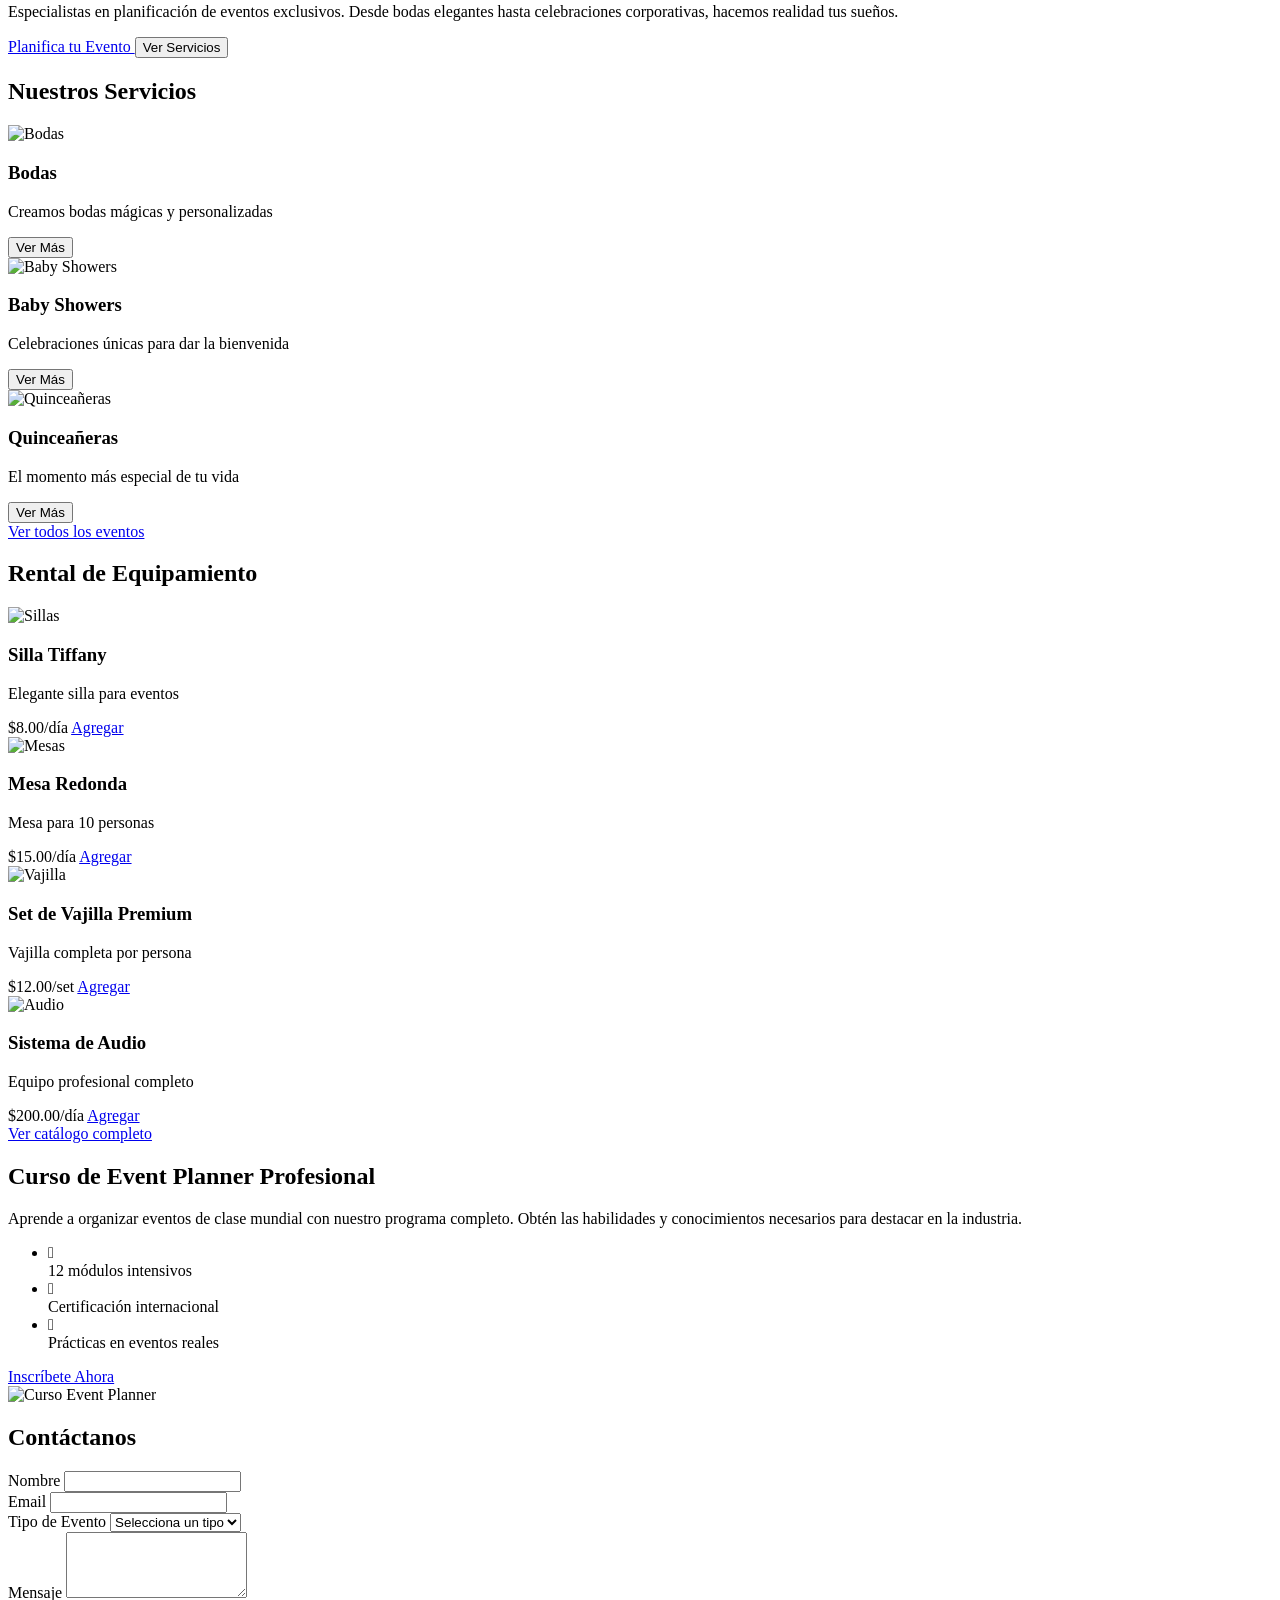
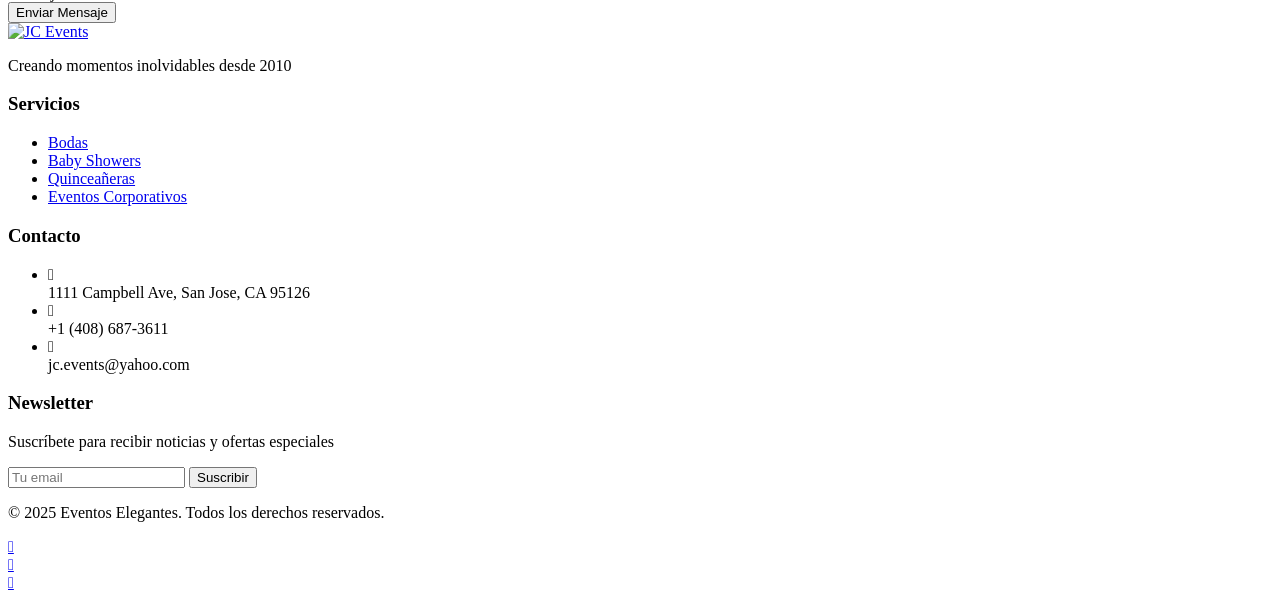
==== commit 5238e108: "Update index.html" ====
--- a/index.html
+++ b/index.html
@@ -538,9 +538,9 @@
 <p class="text-sm text-gray-500 mb-4">Elegante silla para eventos</p>
 <div class="flex items-center justify-between">
 <span class="text-primary font-medium">$8.00/día</span>
-<button class="!rounded-button bg-primary text-white px-4 py-2 text-sm whitespace-nowrap cursor-pointer">
+<a href="rental.html" class="!rounded-button bg-primary text-white px-4 py-2 text-sm whitespace-nowrap cursor-pointer">
 Agregar
-</button>
+</a>
 </div>
 </div>
 <div class="bg-white rounded-lg shadow-sm border border-gray-100 p-4">
@@ -549,9 +549,9 @@
 <p class="text-sm text-gray-500 mb-4">Mesa para 10 personas</p>
 <div class="flex items-center justify-between">
 <span class="text-primary font-medium">$15.00/día</span>
-<button class="!rounded-button bg-primary text-white px-4 py-2 text-sm whitespace-nowrap cursor-pointer">
+<a href="rental.html" class="!rounded-button bg-primary text-white px-4 py-2 text-sm whitespace-nowrap cursor-pointer">
 Agregar
-</button>
+</a>
 </div>
 </div>
 <div class="bg-white rounded-lg shadow-sm border border-gray-100 p-4">
@@ -560,9 +560,9 @@
 <p class="text-sm text-gray-500 mb-4">Vajilla completa por persona</p>
 <div class="flex items-center justify-between">
 <span class="text-primary font-medium">$12.00/set</span>
-<button class="!rounded-button bg-primary text-white px-4 py-2 text-sm whitespace-nowrap cursor-pointer">
+<a href="rental.html" class="!rounded-button bg-primary text-white px-4 py-2 text-sm whitespace-nowrap cursor-pointer">
 Agregar
-</button>
+</a>
 </div>
 </div>
 <div class="bg-white rounded-lg shadow-sm border border-gray-100 p-4">
@@ -571,9 +571,9 @@
 <p class="text-sm text-gray-500 mb-4">Equipo profesional completo</p>
 <div class="flex items-center justify-between">
 <span class="text-primary font-medium">$200.00/día</span>
-<button class="!rounded-button bg-primary text-white px-4 py-2 text-sm whitespace-nowrap cursor-pointer">
+<a href="rental.html" class="!rounded-button bg-primary text-white px-4 py-2 text-sm whitespace-nowrap cursor-pointer">
 Agregar
-</button>
+</a>
 </div>
 </div>
 </div>
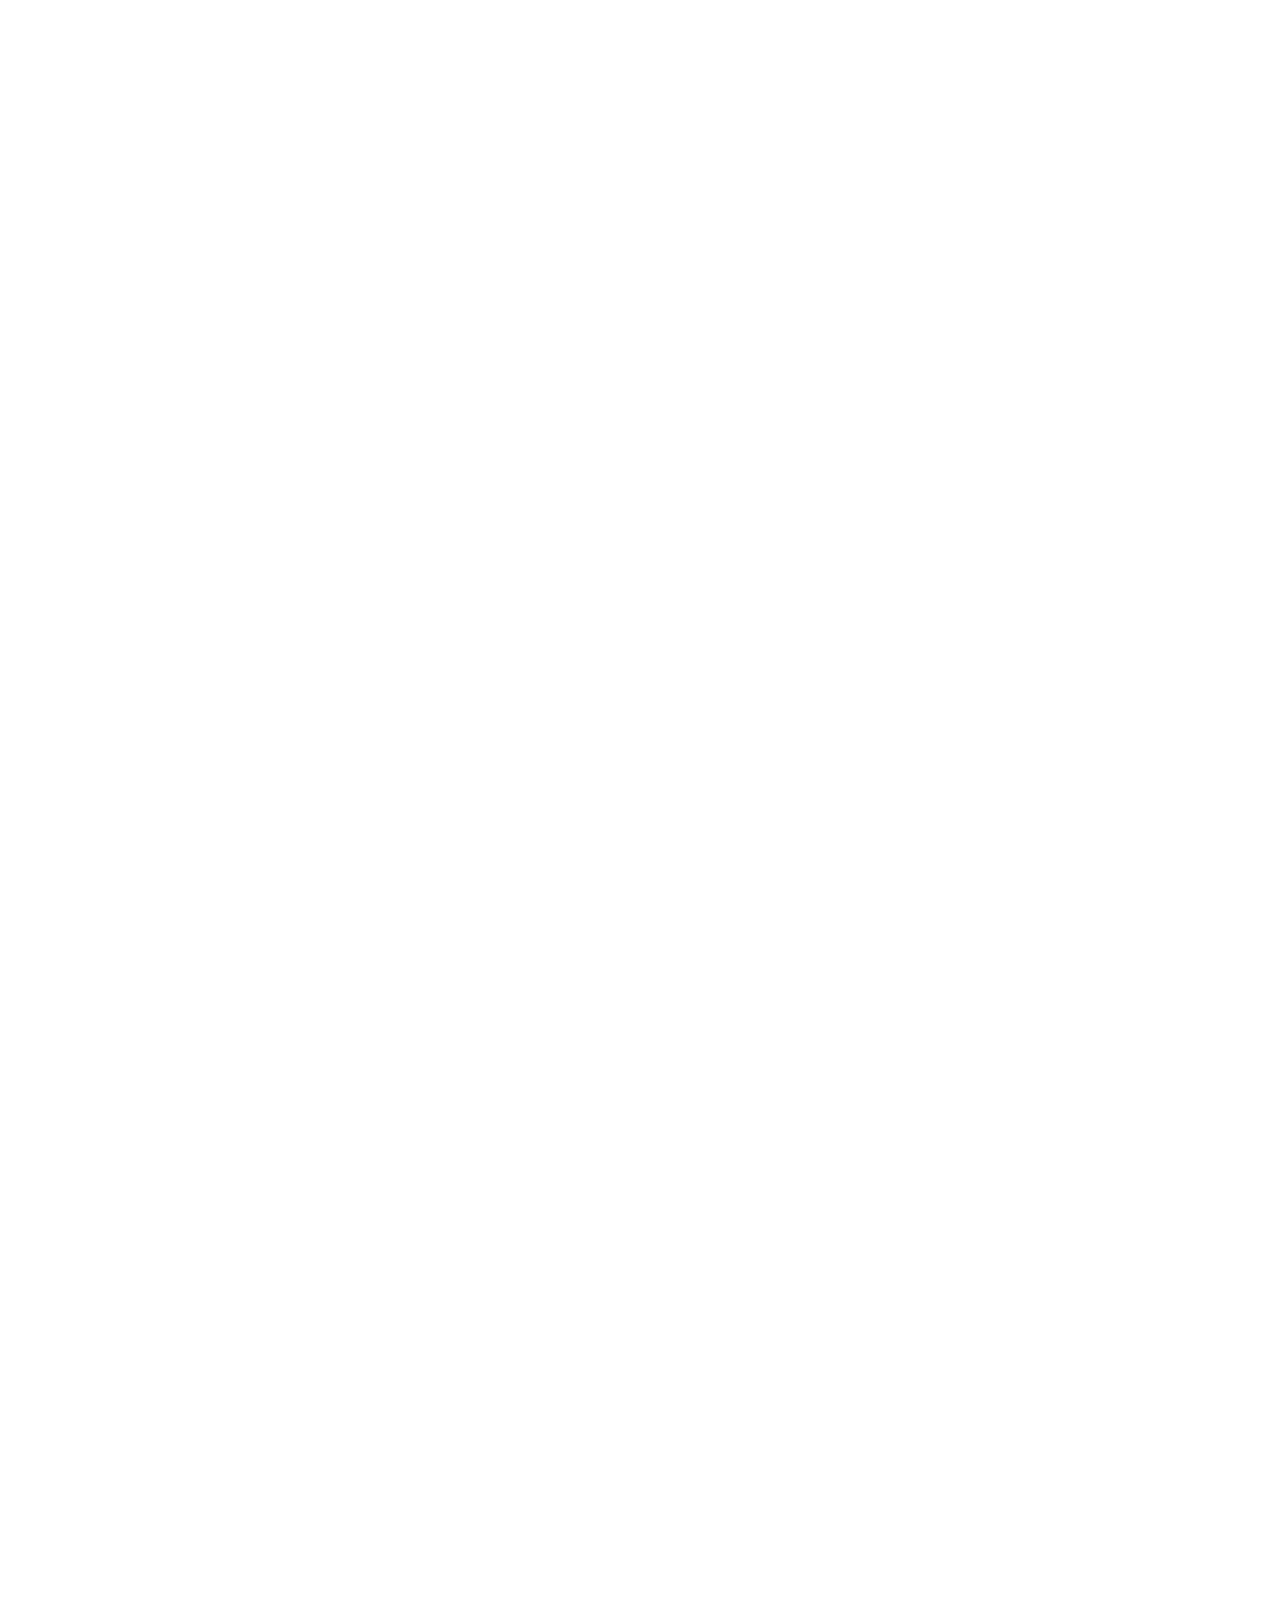
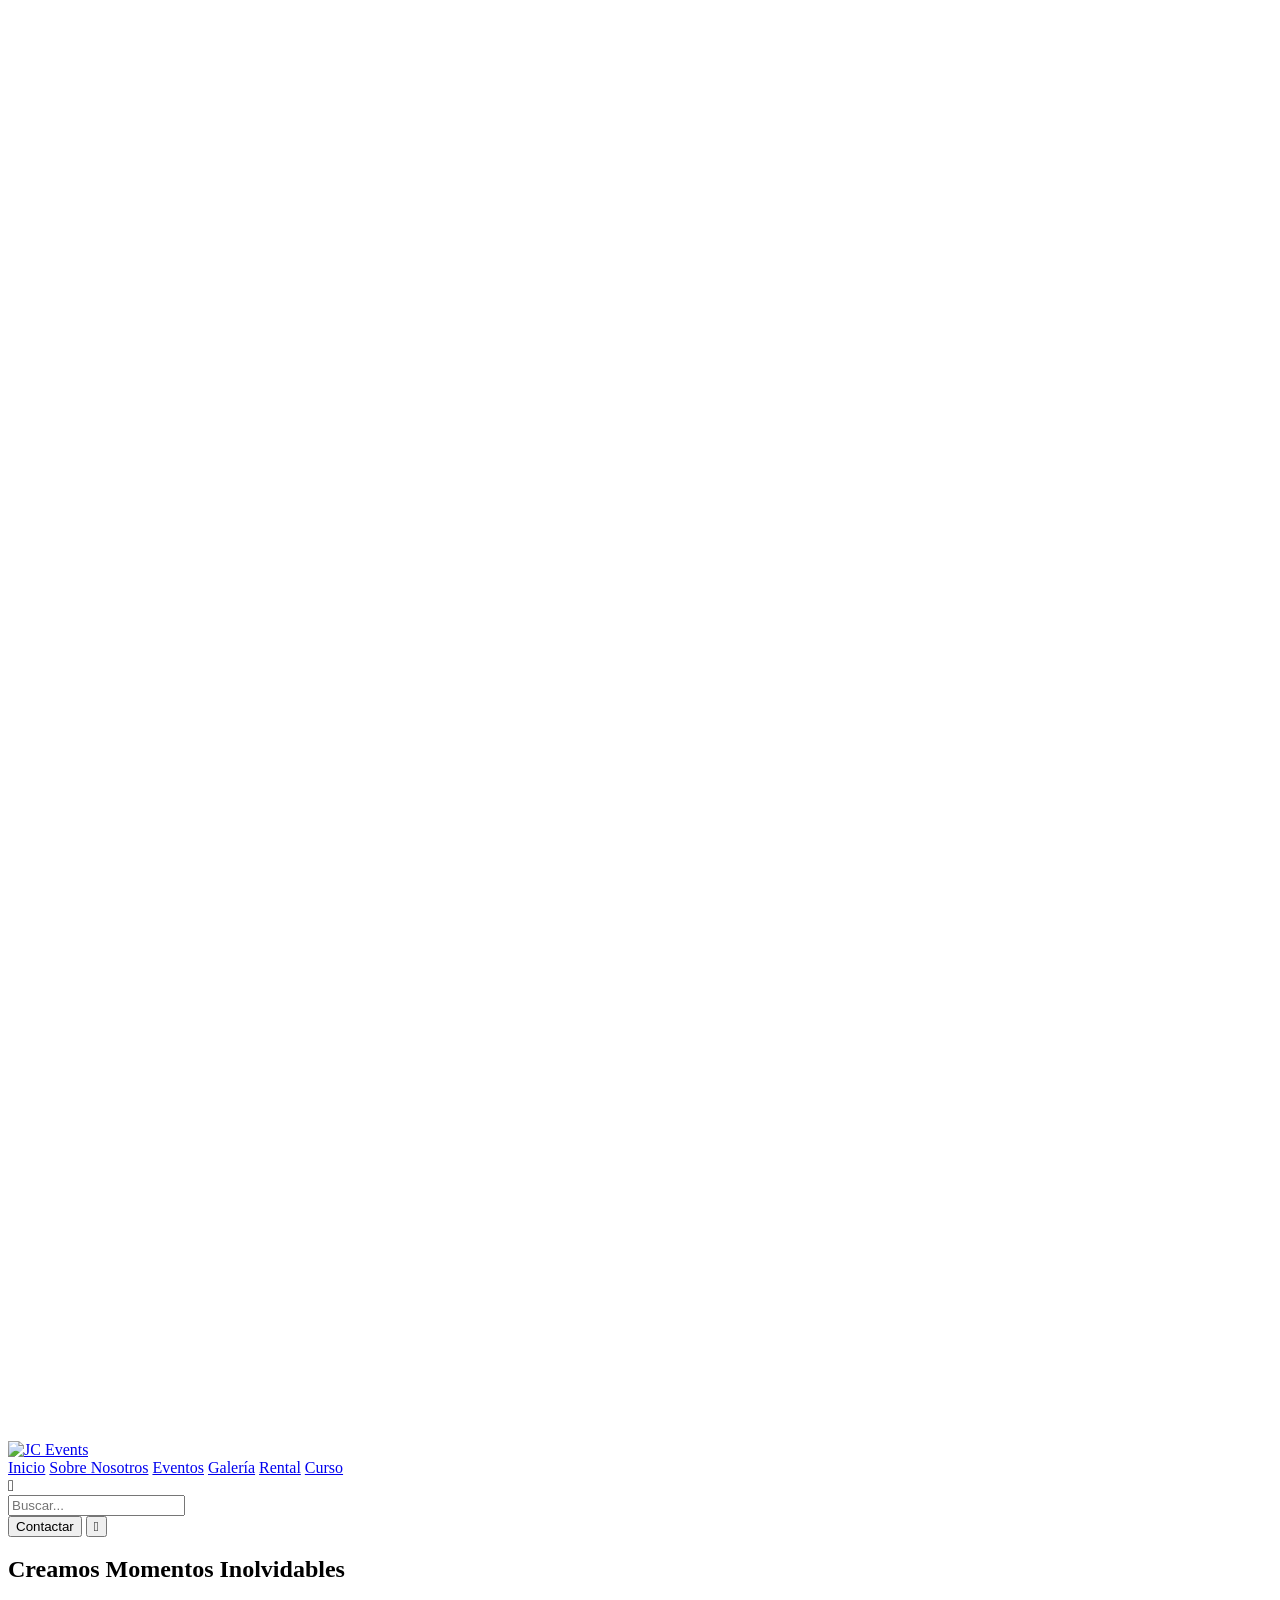
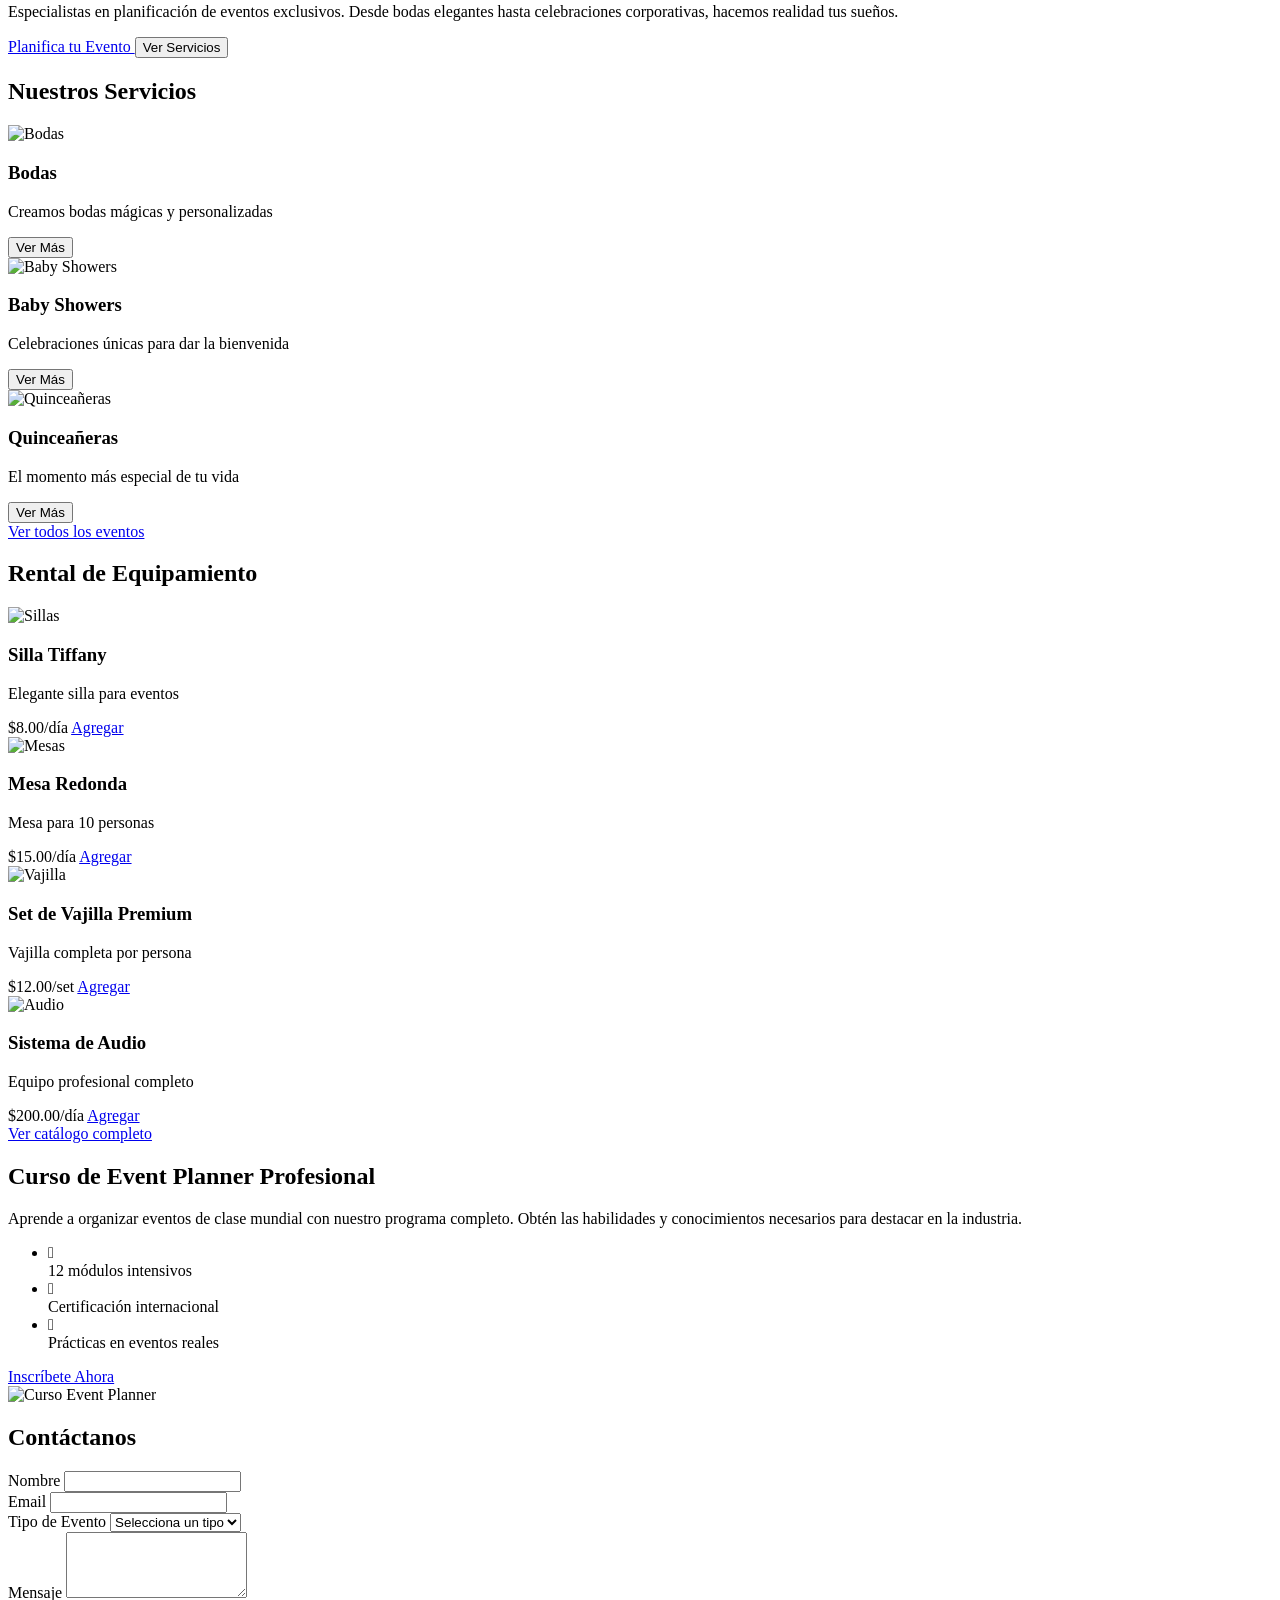
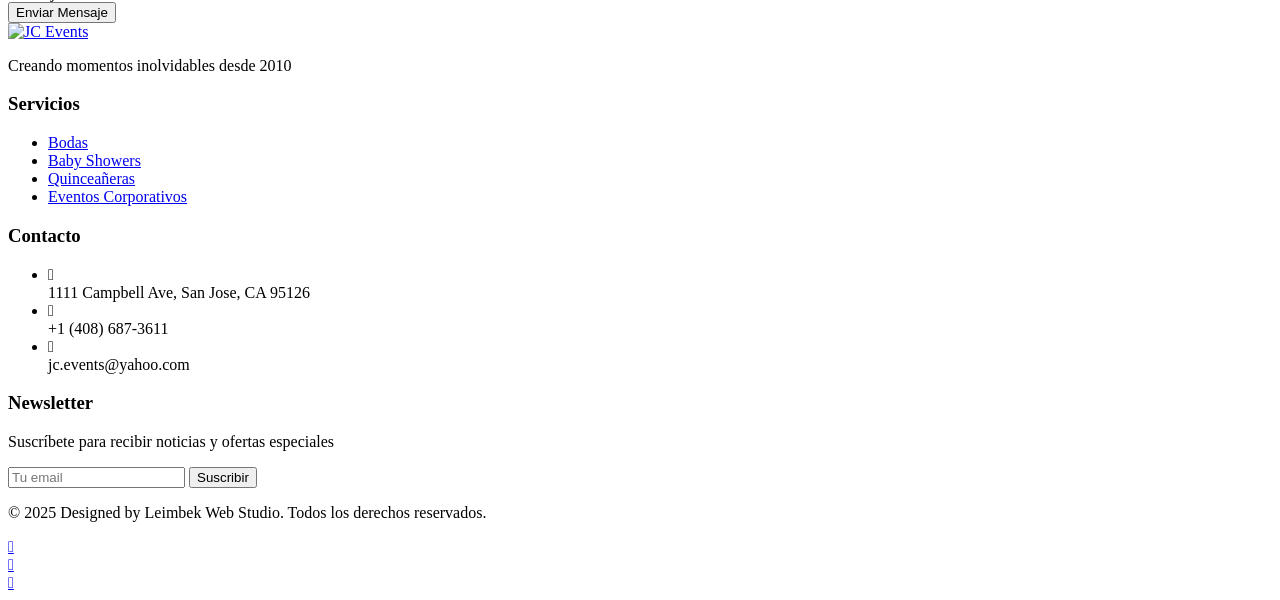
==== commit 1099f857: "Add files via upload" ====
--- a/index.html
+++ b/index.html
@@ -711,7 +711,7 @@
 </div>
 </div>
 <div class="border-t border-gray-800 mt-16 pt-8 flex flex-col md:flex-row justify-between items-center">
-<p class="text-gray-400 text-sm">© 2025 Eventos Elegantes. Todos los derechos reservados.</p>
+<p class="text-gray-400 text-sm">© 2025 Designed by Leimbek Web Studio. Todos los derechos reservados.</p>
 <div class="flex gap-6 mt-4 md:mt-0">
 <a href="#" class="text-gray-400 hover:text-white">
 <div class="w-8 h-8 flex items-center justify-center">
@@ -834,4 +834,4 @@
 });
 </script>
 </body>
-</html>
+</html>
